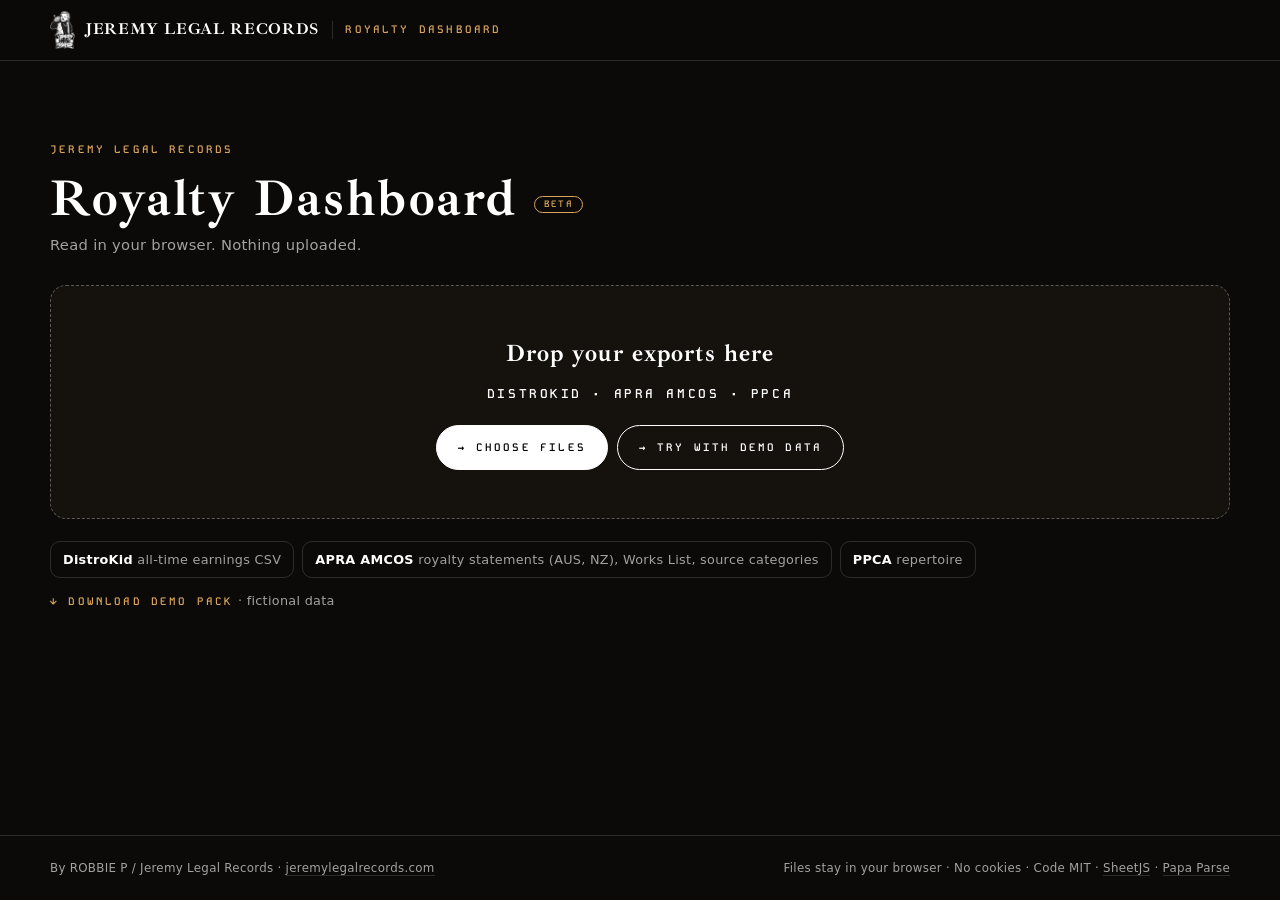
==== index.html @ 5beeba78 "Royalty Dashboard (beta): in-browser importers for DistroKid, APRA AMCOS and PPCA files, fictional d" ====
<!doctype html>
<html lang="en">
<head>
<meta charset="utf-8">
<meta name="viewport" content="width=device-width, initial-scale=1, viewport-fit=cover">
<meta http-equiv="Content-Security-Policy" content="default-src 'none'; script-src 'self'; style-src 'self'; img-src 'self' data:; font-src 'self'; connect-src 'none'; form-action 'none'; base-uri 'none'">
<meta name="referrer" content="no-referrer">
<title>Royalty Dashboard · Jeremy Legal Records</title>
<meta name="description" content="Royalty Dashboard by Jeremy Legal Records. Your files are read in your browser and never uploaded.">
<meta name="robots" content="noindex">
<link rel="icon" href="assets/jlr-header-logo.png">
<link rel="stylesheet" href="app.css">
</head>
<body>
<header class="top">
  <div class="wrap">
    <a class="brand" href="https://jeremylegalrecords.com/" aria-label="Jeremy Legal Records home">
      <img src="assets/jlr-header-logo.png" alt="" width="107" height="160">
      <span class="serif">JEREMY LEGAL RECORDS</span>
    </a>
    <span class="appname mono">Royalty Dashboard</span>
    <span id="demoTag" class="tag mono" hidden>Demo data</span>
    <button id="filesBtn" class="btn sm mono" type="button" hidden>Files</button>
  </div>
</header>

<main>
  <section id="empty" class="empty">
    <div class="wrap">
      <p class="kicker mono">Jeremy Legal Records</p>
      <h1 class="serif">Royalty Dashboard <span class="tag beta mono">Beta</span></h1>
      <p class="sub">Read in your browser. Nothing uploaded.</p>
      <div id="drop" class="drop" tabindex="0" role="button" aria-label="Choose files or drop them here">
        <div class="drop-in">
          <strong class="serif">Drop your exports here</strong>
          <span class="mono small">DistroKid · APRA AMCOS · PPCA</span>
          <div class="ctas">
            <button id="pickBtn" class="btn solid mono" type="button">→ Choose files</button>
            <button id="demoBtn" class="btn mono" type="button">→ Try with demo data</button>
          </div>
        </div>
      </div>
      <ul class="accepts">
        <li><b>DistroKid</b> all-time earnings CSV</li>
        <li><b>APRA AMCOS</b> royalty statements (AUS, NZ), Works List, source categories</li>
        <li><b>PPCA</b> repertoire</li>
      </ul>
      <p class="small mute"><a class="mono dl" href="demo/jeremy-legal-demo-pack.zip" download>↓ Download demo pack</a> <span class="mute">· fictional data</span></p>
      <p id="status" class="status mono" role="status" aria-live="polite"></p>
    </div>
  </section>

  <section id="dash" class="dash" hidden>
    <nav class="tabs" aria-label="Views">
      <div class="wrap tabs-in">
        <button class="tab mono" data-tab="money" type="button"><span class="ico" aria-hidden="true">$</span>Money</button>
        <button class="tab mono" data-tab="market" type="button"><span class="ico" aria-hidden="true">◎</span>Market</button>
        <button class="tab mono" data-tab="song" type="button"><span class="ico" aria-hidden="true">♪</span>Song</button>
        <button class="tab mono" data-tab="register" type="button"><span class="ico" aria-hidden="true">☰</span>Register</button>
      </div>
    </nav>
    <div class="wrap">
      <div id="range" class="range"></div>
      <div id="view" class="view"></div>
    </div>
  </section>

  <div id="filesPanel" class="panel" hidden>
    <div class="panel-in">
      <div class="panel-head">
        <h2 class="serif">Files</h2>
        <button id="closeFiles" class="btn sm mono" type="button">Close</button>
      </div>
      <p class="small mute">Read in this browser tab only. Close or reload the tab to clear.</p>
      <div id="filesList"></div>
      <div class="ctas">
        <button id="addBtn" class="btn solid sm mono" type="button">+ Add files</button>
        <button id="clearBtn" class="btn sm mono" type="button">Clear all</button>
      </div>
    </div>
  </div>
  <div id="dropOverlay" class="overlay" hidden><span class="serif">Drop to add</span></div>
  <input id="picker" type="file" multiple accept=".csv,.tsv,.txt,.xlsx,.xls" hidden>
</main>

<footer>
  <div class="wrap">
    <span>By ROBBIE P / Jeremy Legal Records · <a href="https://jeremylegalrecords.com/">jeremylegalrecords.com</a></span>
    <span>Files stay in your browser · No cookies · Code MIT · <a href="vendor/LICENSE-SheetJS.txt">SheetJS</a> · <a href="vendor/LICENSE-PapaParse.txt">Papa Parse</a></span>
  </div>
</footer>
<script src="vendor/papaparse.min.js"></script>
<script src="vendor/xlsx.mini.min.js"></script>
<script src="app.js"></script>
</body>
</html>
---- app.css ----
@font-face{font-family:'Ibarra Real Nova';font-weight:600 700;font-display:swap;src:url(assets/fonts/IbarraRealNova-700.woff2) format('woff2')}
@font-face{font-family:'Kode Mono';font-weight:400 700;font-display:swap;src:url(assets/fonts/KodeMono-600.woff2) format('woff2')}
@font-face{font-family:'Wix Madefor Display';font-weight:400 800;font-display:swap;src:url(assets/fonts/WixMadeforDisplay-400.woff2) format('woff2')}
:root{--bg:#0c0a08;--ink:#fff;--mute:rgba(255,255,255,.62);--dim:rgba(255,255,255,.4);--line:rgba(255,255,255,.14);--amber:#d9a45b;--amber2:rgba(217,164,91,.18);--card:#15120e;--card2:#1c1813;--ok:#9fd3a4;--gap:#e7a35a}
*{box-sizing:border-box}
html{-webkit-text-size-adjust:100%}
body{margin:0;background:var(--bg);color:var(--ink);font:400 .92rem/1.6 'Wix Madefor Display',system-ui,sans-serif;letter-spacing:.02em;-webkit-font-smoothing:antialiased;min-height:100vh;display:flex;flex-direction:column}
main{flex:1}
a{color:inherit}
button{font:inherit;color:inherit}
img{display:block;max-width:100%}
[hidden]{display:none!important}
.wrap{width:min(1180px,100% - 2rem);margin-inline:auto}
.mono{font-family:'Kode Mono',ui-monospace,monospace;font-weight:600;text-transform:uppercase;letter-spacing:.2em;font-size:.68rem}
.serif{font-family:'Ibarra Real Nova',Georgia,serif;font-weight:700;letter-spacing:.04em}
.small{font-size:.8rem}.mute{color:var(--mute)}.dim{color:var(--dim)}
.num{font-variant-numeric:tabular-nums;white-space:nowrap}
.code{font-family:'Kode Mono',ui-monospace,monospace;font-size:.78rem;letter-spacing:.04em;word-break:break-all}
/* header */
.top{position:sticky;top:0;z-index:30;background:rgba(12,10,8,.86);backdrop-filter:blur(10px);-webkit-backdrop-filter:blur(10px);border-bottom:1px solid var(--line)}
.top .wrap{display:flex;align-items:center;gap:.8rem;height:60px}
.brand{display:flex;align-items:center;gap:.6rem;text-decoration:none;min-width:0}
.brand img{height:38px;width:auto}
.brand span{font-size:1rem;white-space:nowrap}
.appname{color:var(--amber);margin-right:auto;white-space:nowrap;padding-left:.8rem;border-left:1px solid var(--line)}
.btn{display:inline-flex;align-items:center;gap:.5rem;border-radius:999px;padding:.8rem 1.3rem;text-decoration:none;border:1px solid var(--ink);background:transparent;color:var(--ink);cursor:pointer;white-space:nowrap}
.btn.solid{background:var(--ink);color:#000}
.btn.sm{padding:.45rem .85rem;font-size:.62rem}
.btn:disabled{opacity:.5;cursor:wait}
.tag{display:inline-block;font-size:.58rem;border:1px solid var(--line);border-radius:999px;padding:.15rem .55rem;letter-spacing:.14em;vertical-align:middle}
.tag.beta,#demoTag{border-color:var(--amber);color:var(--amber)}
/* empty */
.empty{padding-block:clamp(2.5rem,7vw,5rem)}
.kicker{color:var(--amber);margin:0 0 .8rem}
.empty h1{font-size:clamp(1.9rem,5.5vw,3.2rem);line-height:1.08;margin:0 0 .4rem}
.empty .sub{color:var(--mute);margin:0 0 1.8rem}
.drop{border:1.5px dashed rgba(255,255,255,.3);border-radius:16px;background:var(--card);padding:clamp(1.6rem,5vw,3rem) 1.2rem;text-align:center;cursor:pointer;transition:border-color .2s,background .2s}
.drop:hover,.drop:focus-visible,.drop.over{border-color:var(--amber);background:var(--card2);outline:none}
.drop-in{display:flex;flex-direction:column;align-items:center;gap:.7rem}
.drop strong{font-size:1.5rem}
.ctas{display:flex;flex-wrap:wrap;gap:.6rem;justify-content:center;margin-top:.6rem}
.accepts{list-style:none;padding:0;margin:1.4rem 0 .8rem;display:flex;flex-wrap:wrap;gap:.5rem}
.accepts li{border:1px solid var(--line);border-radius:10px;padding:.45rem .75rem;font-size:.8rem;color:var(--mute)}
.accepts b{color:var(--ink);font-weight:600}
.dl{color:var(--amber);text-decoration:none}
.status{color:var(--amber);min-height:1.2em;margin-top:1rem}
.status.err{color:#ff8f7a}
/* tabs */
.tabs{position:sticky;top:60px;z-index:20;background:rgba(12,10,8,.92);border-bottom:1px solid var(--line)}
.tabs-in{display:flex;gap:.3rem}
.tab{background:none;border:0;border-bottom:2px solid transparent;padding:.9rem .9rem .8rem;cursor:pointer;color:var(--mute);display:flex;align-items:center;gap:.45rem}
.tab .ico{font-size:.9rem;letter-spacing:0}
.tab.on{color:var(--ink);border-bottom-color:var(--amber)}
/* range */
.range{display:flex;flex-wrap:wrap;align-items:center;gap:.5rem .8rem;padding:1rem 0 .4rem}
.range label{display:flex;align-items:center;gap:.4rem}
select,input[type=search]{background:var(--card);color:var(--ink);border:1px solid var(--line);border-radius:10px;padding:.5rem .7rem;font:inherit;font-size:16px;max-width:100%}
.chips{display:flex;flex-wrap:wrap;gap:.4rem}
.chip{background:none;border:1px solid var(--line);color:var(--mute);border-radius:999px;padding:.3rem .7rem;font-size:.75rem;cursor:pointer}
.chip.on{border-color:var(--amber);color:var(--amber);background:var(--amber2)}
.range .note{flex-basis:100%;font-size:.72rem;color:var(--dim)}
/* view */
.view{padding-bottom:3rem}
.view h2{font-family:'Ibarra Real Nova',Georgia,serif;font-size:clamp(1.5rem,4vw,2.1rem);margin:1.2rem 0 .2rem;letter-spacing:.03em}
.view h3{font-family:'Kode Mono',monospace;font-weight:600;text-transform:uppercase;letter-spacing:.2em;font-size:.68rem;color:var(--amber);margin:2rem 0 .7rem}
.lead{color:var(--mute);margin:0 0 .6rem;font-size:.85rem}
.grid{display:grid;grid-template-columns:repeat(auto-fill,minmax(min(100%,165px),1fr));gap:.7rem}
.two{display:grid;grid-template-columns:1fr 1fr;gap:0 2rem}
.card{background:var(--card);border:1px solid var(--line);border-radius:14px;padding:1rem 1.1rem}
.bucket .lbl{display:flex;justify-content:space-between;gap:.5rem;align-items:baseline}
.bucket .amt{font-size:1.7rem;font-weight:600;margin:.25rem 0 .1rem;letter-spacing:.01em}
.bucket .cur{font-size:.75rem;color:var(--mute);margin-left:.25rem;font-weight:400}
.bucket .meta{font-size:.75rem;color:var(--mute)}
.bucket.off{opacity:.55}
.bucket.off .amt{color:var(--dim);font-size:1.1rem}
.sep{font-size:.72rem;color:var(--dim);margin:.6rem 0 0}
.chart{width:100%;height:auto;display:block}
.chart .b{fill:rgba(217,164,91,.55)}
.chart .b.pk{fill:var(--amber)}
.chart .ax{fill:var(--dim);font:600 9px 'Kode Mono',monospace;letter-spacing:.05em}
.chart .gl{stroke:var(--line)}
.cap{font-size:.78rem;color:var(--mute);margin:.4rem 0 0}
/* lists */
.list{border-top:1px solid var(--line)}
.row{display:grid;grid-template-columns:2rem 1fr auto;gap:.2rem .7rem;align-items:center;padding:.6rem 0;border-bottom:1px solid var(--line)}
.row.link{cursor:pointer}
.row.link:hover .t{color:var(--amber)}
.row .rk{color:var(--dim);font-family:'Kode Mono',monospace;font-size:.75rem}
.row .t{font-weight:600;min-width:0;overflow-wrap:anywhere}
.row .s{font-size:.75rem;color:var(--mute);font-weight:400}
.row .v{text-align:right}
.row.sub{padding:.35rem 0;grid-template-columns:2rem 1fr auto}
.row.sub .t{font-weight:400;font-style:italic;color:var(--mute)}
.bar{grid-column:2/4;height:4px;background:rgba(255,255,255,.07);border-radius:4px;overflow:hidden}
.bar i{display:block;height:100%;background:var(--amber);border-radius:4px}
.pill{display:inline-block;font-family:'Kode Mono',monospace;font-size:.56rem;letter-spacing:.12em;text-transform:uppercase;border:1px solid var(--line);border-radius:999px;padding:.08rem .45rem;margin-left:.35rem;color:var(--mute);vertical-align:middle;font-style:normal;font-weight:600;white-space:nowrap}
.pill.ok{border-color:rgba(159,211,164,.5);color:var(--ok)}
.pill.gap{border-color:rgba(231,163,90,.6);color:var(--gap)}
.pill.amb{border-color:var(--amber);color:var(--amber)}
.more{display:block;width:100%;margin-top:.6rem;background:none;border:1px dashed var(--line);border-radius:10px;color:var(--mute);padding:.6rem;cursor:pointer}
.more:hover{color:var(--ink);border-color:rgba(255,255,255,.4)}
table{width:100%;border-collapse:collapse;font-size:.82rem}
th{font-family:'Kode Mono',monospace;font-weight:600;text-transform:uppercase;letter-spacing:.12em;font-size:.58rem;color:var(--dim);text-align:left;padding:.4rem .5rem .4rem 0;border-bottom:1px solid var(--line)}
td{padding:.5rem .5rem .5rem 0;border-bottom:1px solid var(--line);vertical-align:top}
td.r,th.r{text-align:right;padding-right:0}
.tw{overflow-x:auto;-webkit-overflow-scrolling:touch}
.gapv{color:var(--gap)}
.blank{color:var(--dim)}
.hl{display:grid;grid-template-columns:repeat(auto-fill,minmax(min(100%,280px),1fr));gap:.7rem}
.hl .card{cursor:pointer}
.hl .card:hover{border-color:rgba(255,255,255,.4)}
.hl .k{font-size:.62rem;color:var(--amber)}
.hl .t{font-weight:600;margin:.2rem 0}
.hl .s{font-size:.8rem;color:var(--mute)}
.songhead{display:flex;flex-wrap:wrap;gap:.6rem;align-items:center;margin-top:1rem}
.songhead select{flex:1;min-width:0}
.badges{display:flex;flex-wrap:wrap;gap:.3rem;margin:.5rem 0 0}
.badges .pill{margin:0;font-size:.6rem;padding:.2rem .6rem}
.stats{display:flex;flex-wrap:wrap;gap:.4rem 1.6rem;margin:.9rem 0}
.stats div{display:flex;flex-direction:column}
.stats b{font-size:1.35rem;font-weight:600}
.stats span{font-size:.7rem;color:var(--mute)}
.reg{margin-bottom:.4rem}
.reg .item{padding:.55rem 0;border-bottom:1px solid var(--line)}
.reg .item b{font-family:'Kode Mono',monospace;font-size:.82rem;letter-spacing:.04em}
.reg .item div{font-size:.82rem;color:var(--mute)}
.reg .none{font-size:.82rem;color:var(--dim);padding:.4rem 0}
.counts{display:flex;flex-wrap:wrap;gap:.4rem;margin:.6rem 0 0}
/* files panel */
.panel{position:fixed;inset:0;z-index:50;background:rgba(0,0,0,.6);display:flex;justify-content:flex-end}
.panel-in{background:var(--bg);border-left:1px solid var(--line);width:min(520px,100%);height:100%;overflow:auto;padding:1.2rem}
.panel-head{display:flex;justify-content:space-between;align-items:center}
.panel h2{margin:0;font-size:1.6rem}
.fl{border-top:1px solid var(--line);margin:1rem 0}
.fl .f{padding:.6rem 0;border-bottom:1px solid var(--line);font-size:.82rem}
.fl .f b{display:block;font-weight:600;overflow-wrap:anywhere}
.fl .f span{color:var(--mute)}
.fl .f.bad span{color:var(--gap)}
.overlay{position:fixed;inset:0;z-index:60;background:rgba(12,10,8,.85);display:flex;align-items:center;justify-content:center;border:2px dashed var(--amber);font-size:2rem}
footer{border-top:1px solid var(--line);padding-block:1.4rem;font-size:.74rem;color:var(--mute)}
footer .wrap{display:flex;flex-wrap:wrap;gap:.4rem 1.4rem;justify-content:space-between}
footer a{text-decoration:none;border-bottom:1px solid var(--line)}
@media (max-width:899px){
  .brand span{display:none}
  .appname{border-left:0;padding-left:0}
  .two{grid-template-columns:1fr}
}
@media (max-width:700px){
  body{padding-bottom:64px}
  .top .wrap{gap:.55rem}
  .brand img{height:32px}
  .appname{font-size:.58rem;letter-spacing:.14em}
  #demoTag{font-size:.5rem;padding:.12rem .4rem}
  .btn.sm{padding:.4rem .7rem}
  .tabs{position:fixed;top:auto;bottom:0;left:0;right:0;border-top:1px solid var(--line);border-bottom:0;padding-bottom:env(safe-area-inset-bottom);background:rgba(12,10,8,.96)}
  .tabs-in{width:100%;justify-content:space-around;gap:0}
  .tab{flex:1;flex-direction:column;gap:.15rem;padding:.55rem 0 .5rem;border-bottom:0;border-top:2px solid transparent;font-size:.56rem;letter-spacing:.12em}
  .tab .ico{font-size:1.05rem}
  .tab.on{border-top-color:var(--amber)}
  .bucket .amt{font-size:1.45rem}
  .grid{grid-template-columns:1fr 1fr;gap:.5rem}
  .bucket{padding:.8rem .85rem}
  .bucket.dk,.bucket.pp{grid-column:1/-1}
  .bucket.dk .amt{font-size:2rem}
  .range{padding-top:.8rem}
  .row{grid-template-columns:1.6rem 1fr auto}
  .row.sub{grid-template-columns:1.6rem 1fr auto}
  .hide-s{display:none}
  .drop strong{font-size:1.25rem}
}
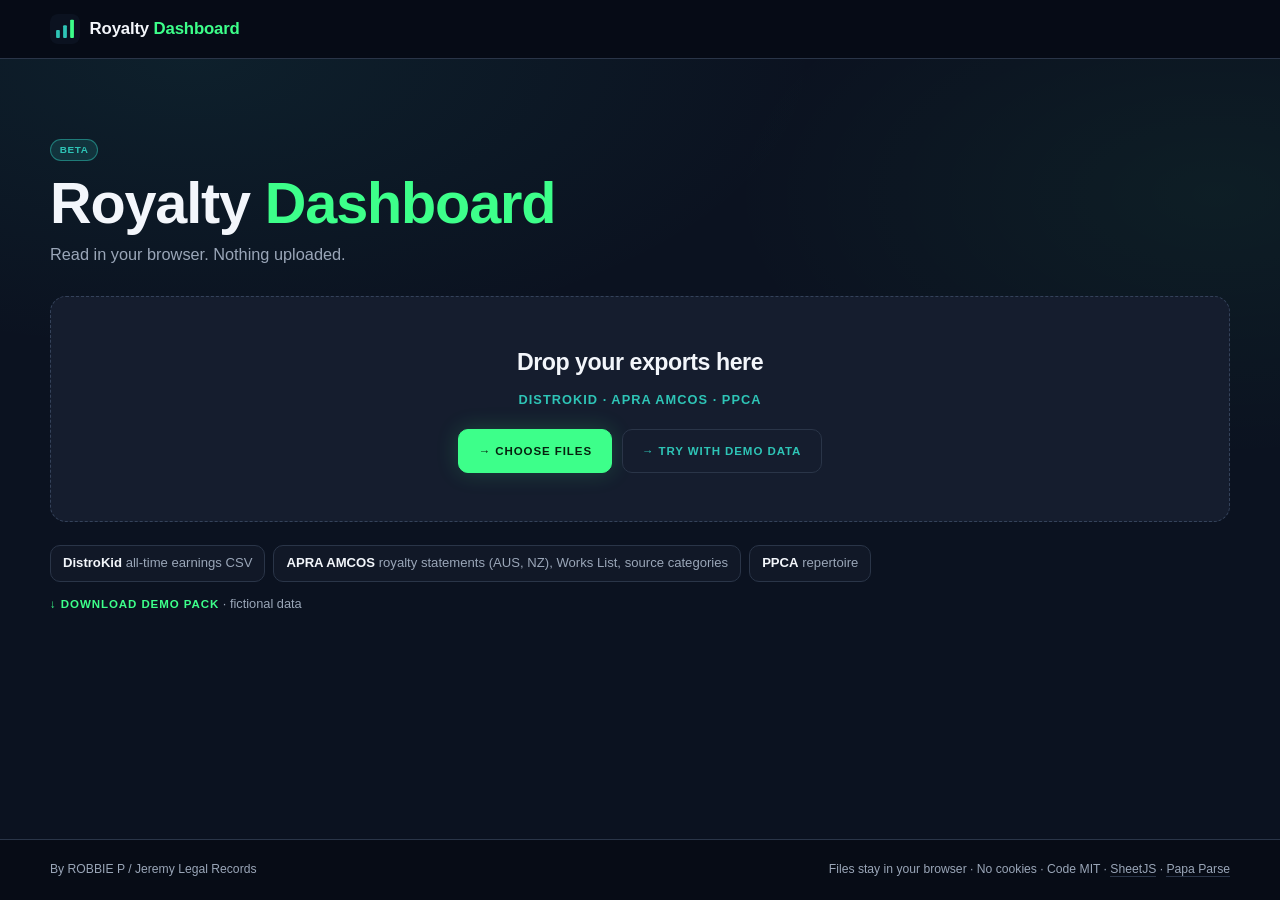
==== commit fa540460: "Blue-green theme, product header and icon, ?demo=1 loads the demo data" ====
--- a/index.html
+++ b/index.html
@@ -5,20 +5,21 @@
 <meta name="viewport" content="width=device-width, initial-scale=1, viewport-fit=cover">
 <meta http-equiv="Content-Security-Policy" content="default-src 'none'; script-src 'self'; style-src 'self'; img-src 'self' data:; font-src 'self'; connect-src 'none'; form-action 'none'; base-uri 'none'">
 <meta name="referrer" content="no-referrer">
-<title>Royalty Dashboard · Jeremy Legal Records</title>
-<meta name="description" content="Royalty Dashboard by Jeremy Legal Records. Your files are read in your browser and never uploaded.">
+<title>Royalty Dashboard</title>
+<meta name="description" content="Royalty Dashboard. Your files are read in your browser and never uploaded.">
 <meta name="robots" content="noindex">
-<link rel="icon" href="assets/jlr-header-logo.png">
+<link rel="icon" href="assets/icon.svg" type="image/svg+xml">
+<meta name="theme-color" content="#0b1220">
 <link rel="stylesheet" href="app.css">
 </head>
 <body>
 <header class="top">
   <div class="wrap">
-    <a class="brand" href="https://jeremylegalrecords.com/" aria-label="Jeremy Legal Records home">
-      <img src="assets/jlr-header-logo.png" alt="" width="107" height="160">
-      <span class="serif">JEREMY LEGAL RECORDS</span>
+    <a class="brand" href="./" aria-label="Royalty Dashboard">
+      <img src="assets/icon.svg" alt="" width="32" height="32">
+      <span class="brand-title">Royalty <span class="t">Dashboard</span></span>
     </a>
-    <span class="appname mono">Royalty Dashboard</span>
+    <span class="spacer"></span>
     <span id="demoTag" class="tag mono" hidden>Demo data</span>
     <button id="filesBtn" class="btn sm mono" type="button" hidden>Files</button>
   </div>
@@ -27,8 +28,8 @@
 <main>
   <section id="empty" class="empty">
     <div class="wrap">
-      <p class="kicker mono">Jeremy Legal Records</p>
-      <h1 class="serif">Royalty Dashboard <span class="tag beta mono">Beta</span></h1>
+      <p class="kicker mono"><span class="tag beta mono">Beta</span></p>
+      <h1 class="serif">Royalty <span class="t">Dashboard</span></h1>
       <p class="sub">Read in your browser. Nothing uploaded.</p>
       <div id="drop" class="drop" tabindex="0" role="button" aria-label="Choose files or drop them here">
         <div class="drop-in">
@@ -53,10 +54,10 @@
   <section id="dash" class="dash" hidden>
     <nav class="tabs" aria-label="Views">
       <div class="wrap tabs-in">
-        <button class="tab mono" data-tab="money" type="button"><span class="ico" aria-hidden="true">$</span>Money</button>
-        <button class="tab mono" data-tab="market" type="button"><span class="ico" aria-hidden="true">◎</span>Market</button>
-        <button class="tab mono" data-tab="song" type="button"><span class="ico" aria-hidden="true">♪</span>Song</button>
-        <button class="tab mono" data-tab="register" type="button"><span class="ico" aria-hidden="true">☰</span>Register</button>
+        <button class="tab mono" data-tab="money" type="button"><span class="ico"><svg viewBox="0 0 24 24" aria-hidden="true"><path d="M3 17l6-6 4 4 8-8" fill="none" stroke="currentColor" stroke-width="2" stroke-linecap="round" stroke-linejoin="round"/><path d="M15 7h6v6" fill="none" stroke="currentColor" stroke-width="2" stroke-linecap="round" stroke-linejoin="round"/></svg></span>Money</button>
+        <button class="tab mono" data-tab="market" type="button"><span class="ico"><svg viewBox="0 0 24 24" aria-hidden="true"><circle cx="12" cy="12" r="9" fill="none" stroke="currentColor" stroke-width="2"/><path d="M3 12h18M12 3c2.5 2.7 3.8 5.7 3.8 9s-1.3 6.3-3.8 9c-2.5-2.7-3.8-5.7-3.8-9S9.5 5.7 12 3z" fill="none" stroke="currentColor" stroke-width="2"/></svg></span>Market</button>
+        <button class="tab mono" data-tab="song" type="button"><span class="ico"><svg viewBox="0 0 24 24" aria-hidden="true"><path d="M9 18V5l11-2v13" fill="none" stroke="currentColor" stroke-width="2" stroke-linecap="round" stroke-linejoin="round"/><circle cx="6" cy="18" r="3" fill="none" stroke="currentColor" stroke-width="2"/><circle cx="17" cy="16" r="3" fill="none" stroke="currentColor" stroke-width="2"/></svg></span>Song</button>
+        <button class="tab mono" data-tab="register" type="button"><span class="ico"><svg viewBox="0 0 24 24" aria-hidden="true"><rect x="3" y="3" width="18" height="18" rx="3" fill="none" stroke="currentColor" stroke-width="2"/><path d="M8 12l3 3 5-6" fill="none" stroke="currentColor" stroke-width="2" stroke-linecap="round" stroke-linejoin="round"/></svg></span>Register</button>
       </div>
     </nav>
     <div class="wrap">
@@ -85,7 +86,7 @@
 
 <footer>
   <div class="wrap">
-    <span>By ROBBIE P / Jeremy Legal Records · <a href="https://jeremylegalrecords.com/">jeremylegalrecords.com</a></span>
+    <span>By ROBBIE P / Jeremy Legal Records</span>
     <span>Files stay in your browser · No cookies · Code MIT · <a href="vendor/LICENSE-SheetJS.txt">SheetJS</a> · <a href="vendor/LICENSE-PapaParse.txt">Papa Parse</a></span>
   </div>
 </footer>
--- a/app.css
+++ b/app.css
@@ -1,170 +1,196 @@
-@font-face{font-family:'Ibarra Real Nova';font-weight:600 700;font-display:swap;src:url(assets/fonts/IbarraRealNova-700.woff2) format('woff2')}
-@font-face{font-family:'Kode Mono';font-weight:400 700;font-display:swap;src:url(assets/fonts/KodeMono-600.woff2) format('woff2')}
-@font-face{font-family:'Wix Madefor Display';font-weight:400 800;font-display:swap;src:url(assets/fonts/WixMadeforDisplay-400.woff2) format('woff2')}
-:root{--bg:#0c0a08;--ink:#fff;--mute:rgba(255,255,255,.62);--dim:rgba(255,255,255,.4);--line:rgba(255,255,255,.14);--amber:#d9a45b;--amber2:rgba(217,164,91,.18);--card:#15120e;--card2:#1c1813;--ok:#9fd3a4;--gap:#e7a35a}
+:root{
+  --bg:#0b1220;--bg-deep:#070c16;--bg2:#111827;--card:#151d2e;--card2:#1a2233;--track:#0e1524;
+  --line:#2a3548;--line-soft:rgba(42,53,72,.6);--text:#f3f6fb;--muted:#9aa6b8;--dim:#6b778a;
+  --teal:#2ec4b6;--teal-dim:rgba(46,196,182,.15);--neon:#3dff8a;--neon-dim:rgba(61,255,138,.12);
+  --blue:#4f8cff;--purple:#a78bfa;--amber:#f5b942;--amber-dim:rgba(245,185,66,.12);--ok:#22c55e;
+  --font:-apple-system,BlinkMacSystemFont,"SF Pro Text","Segoe UI",Roboto,Helvetica,Arial,sans-serif;
+  --mono:ui-monospace,"SF Mono",Menlo,Consolas,monospace;
+  --nav-h:56px;--safe-b:env(safe-area-inset-bottom,0px)
+}
 *{box-sizing:border-box}
-html{-webkit-text-size-adjust:100%}
-body{margin:0;background:var(--bg);color:var(--ink);font:400 .92rem/1.6 'Wix Madefor Display',system-ui,sans-serif;letter-spacing:.02em;-webkit-font-smoothing:antialiased;min-height:100vh;display:flex;flex-direction:column}
+html{color-scheme:dark;-webkit-text-size-adjust:100%}
+body{margin:0;background:var(--bg);color:var(--text);font:400 .93rem/1.55 var(--font);-webkit-font-smoothing:antialiased;min-height:100vh;display:flex;flex-direction:column}
 main{flex:1}
-a{color:inherit}
+a{color:var(--teal)}
 button{font:inherit;color:inherit}
 img{display:block;max-width:100%}
 [hidden]{display:none!important}
 .wrap{width:min(1180px,100% - 2rem);margin-inline:auto}
-.mono{font-family:'Kode Mono',ui-monospace,monospace;font-weight:600;text-transform:uppercase;letter-spacing:.2em;font-size:.68rem}
-.serif{font-family:'Ibarra Real Nova',Georgia,serif;font-weight:700;letter-spacing:.04em}
-.small{font-size:.8rem}.mute{color:var(--mute)}.dim{color:var(--dim)}
+.mono{font-family:var(--font);font-weight:700;text-transform:uppercase;letter-spacing:.08em;font-size:.72rem}
+.serif{font-family:var(--font);font-weight:800;letter-spacing:-.02em}
+.t-accent,.brand-title .t,h1 .t{color:var(--neon)}
+.small{font-size:.8rem}.mute{color:var(--muted)}.dim{color:var(--dim)}
 .num{font-variant-numeric:tabular-nums;white-space:nowrap}
-.code{font-family:'Kode Mono',ui-monospace,monospace;font-size:.78rem;letter-spacing:.04em;word-break:break-all}
+.code{font-family:var(--mono);font-size:.8rem;word-break:break-all}
 /* header */
-.top{position:sticky;top:0;z-index:30;background:rgba(12,10,8,.86);backdrop-filter:blur(10px);-webkit-backdrop-filter:blur(10px);border-bottom:1px solid var(--line)}
-.top .wrap{display:flex;align-items:center;gap:.8rem;height:60px}
-.brand{display:flex;align-items:center;gap:.6rem;text-decoration:none;min-width:0}
-.brand img{height:38px;width:auto}
-.brand span{font-size:1rem;white-space:nowrap}
-.appname{color:var(--amber);margin-right:auto;white-space:nowrap;padding-left:.8rem;border-left:1px solid var(--line)}
-.btn{display:inline-flex;align-items:center;gap:.5rem;border-radius:999px;padding:.8rem 1.3rem;text-decoration:none;border:1px solid var(--ink);background:transparent;color:var(--ink);cursor:pointer;white-space:nowrap}
-.btn.solid{background:var(--ink);color:#000}
-.btn.sm{padding:.45rem .85rem;font-size:.62rem}
+.top{position:sticky;top:0;z-index:30;background:rgba(7,12,22,.96);backdrop-filter:blur(12px);-webkit-backdrop-filter:blur(12px);border-bottom:1px solid var(--line)}
+.top .wrap{display:flex;align-items:center;gap:.7rem;height:58px}
+.brand{display:flex;align-items:center;gap:.6rem;text-decoration:none;color:var(--text);min-width:0}
+.brand img{width:30px;height:30px;border-radius:8px}
+.brand-title{font-size:1.05rem;font-weight:800;letter-spacing:-.01em;white-space:nowrap}
+.spacer{flex:1}
+.btn{display:inline-flex;align-items:center;justify-content:center;gap:.5rem;border-radius:10px;padding:.75rem 1.2rem;min-height:44px;text-decoration:none;border:1px solid var(--line);background:var(--card);color:var(--text);cursor:pointer;white-space:nowrap;font-weight:700}
+.btn:hover{border-color:var(--teal)}
+.btn.solid{background:var(--neon);border-color:var(--neon);color:#06210f;box-shadow:0 0 22px rgba(61,255,138,.18)}
+.btn.solid:hover{filter:brightness(1.06)}
+.btn.sm{padding:.4rem .8rem;min-height:34px;font-size:.68rem}
 .btn:disabled{opacity:.5;cursor:wait}
-.tag{display:inline-block;font-size:.58rem;border:1px solid var(--line);border-radius:999px;padding:.15rem .55rem;letter-spacing:.14em;vertical-align:middle}
-.tag.beta,#demoTag{border-color:var(--amber);color:var(--amber)}
-/* empty */
-.empty{padding-block:clamp(2.5rem,7vw,5rem)}
-.kicker{color:var(--amber);margin:0 0 .8rem}
-.empty h1{font-size:clamp(1.9rem,5.5vw,3.2rem);line-height:1.08;margin:0 0 .4rem}
-.empty .sub{color:var(--mute);margin:0 0 1.8rem}
-.drop{border:1.5px dashed rgba(255,255,255,.3);border-radius:16px;background:var(--card);padding:clamp(1.6rem,5vw,3rem) 1.2rem;text-align:center;cursor:pointer;transition:border-color .2s,background .2s}
-.drop:hover,.drop:focus-visible,.drop.over{border-color:var(--amber);background:var(--card2);outline:none}
-.drop-in{display:flex;flex-direction:column;align-items:center;gap:.7rem}
-.drop strong{font-size:1.5rem}
+.tag{display:inline-block;font-size:.62rem;font-weight:700;letter-spacing:.06em;border:1px solid var(--line);border-radius:999px;padding:.15rem .55rem;vertical-align:middle}
+.tag.beta{border-color:rgba(46,196,182,.5);color:var(--teal);background:var(--teal-dim)}
+#demoTag{border-color:rgba(245,185,66,.55);color:var(--amber);background:var(--amber-dim)}
+/* empty state */
+.empty{padding-block:clamp(2.5rem,7vw,5rem);background:radial-gradient(900px 420px at 15% 0%,rgba(46,196,182,.08),transparent 70%),radial-gradient(700px 380px at 95% 20%,rgba(61,255,138,.05),transparent 70%)}
+.kicker{margin:0 0 .8rem}
+.empty h1{font-size:clamp(2.2rem,6vw,3.6rem);line-height:1.04;margin:0 0 .5rem}
+.empty .sub{color:var(--muted);margin:0 0 1.8rem;font-size:1.02rem}
+.drop{border:1.5px dashed #34425a;border-radius:16px;background:var(--card);padding:clamp(1.6rem,5vw,3rem) 1.2rem;text-align:center;cursor:pointer;transition:border-color .2s,background .2s}
+.drop:hover,.drop:focus-visible,.drop.over{border-color:var(--neon);background:#172235;outline:none}
+.drop-in{display:flex;flex-direction:column;align-items:center;gap:.6rem}
+.drop strong{font-size:1.45rem;font-weight:800}
+.drop .mono{color:var(--teal)}
+.drop .btn.solid{color:#06210f}
 .ctas{display:flex;flex-wrap:wrap;gap:.6rem;justify-content:center;margin-top:.6rem}
 .accepts{list-style:none;padding:0;margin:1.4rem 0 .8rem;display:flex;flex-wrap:wrap;gap:.5rem}
-.accepts li{border:1px solid var(--line);border-radius:10px;padding:.45rem .75rem;font-size:.8rem;color:var(--mute)}
-.accepts b{color:var(--ink);font-weight:600}
-.dl{color:var(--amber);text-decoration:none}
-.status{color:var(--amber);min-height:1.2em;margin-top:1rem}
+.accepts li{border:1px solid var(--line);background:var(--bg2);border-radius:10px;padding:.45rem .75rem;font-size:.82rem;color:var(--muted)}
+.accepts b{color:var(--text);font-weight:700}
+.dl{color:var(--neon);text-decoration:none}
+.status{color:var(--teal);min-height:1.2em;margin-top:1rem}
 .status.err{color:#ff8f7a}
 /* tabs */
-.tabs{position:sticky;top:60px;z-index:20;background:rgba(12,10,8,.92);border-bottom:1px solid var(--line)}
-.tabs-in{display:flex;gap:.3rem}
-.tab{background:none;border:0;border-bottom:2px solid transparent;padding:.9rem .9rem .8rem;cursor:pointer;color:var(--mute);display:flex;align-items:center;gap:.45rem}
-.tab .ico{font-size:.9rem;letter-spacing:0}
-.tab.on{color:var(--ink);border-bottom-color:var(--amber)}
+.tabs{position:sticky;top:58px;z-index:20;background:rgba(7,12,22,.96);border-bottom:1px solid var(--line)}
+.tabs-in{display:flex;gap:.2rem}
+.tab{background:none;border:0;border-bottom:2px solid transparent;padding:.85rem .9rem .75rem;cursor:pointer;color:var(--muted);display:flex;align-items:center;gap:.45rem;letter-spacing:.04em}
+.tab .ico{display:inline-flex}
+.tab svg{width:18px;height:18px}
+.tab:hover{color:var(--text)}
+.tab.on{color:var(--teal);border-bottom-color:var(--teal)}
 /* range */
-.range{display:flex;flex-wrap:wrap;align-items:center;gap:.5rem .8rem;padding:1rem 0 .4rem}
-.range label{display:flex;align-items:center;gap:.4rem}
-select,input[type=search]{background:var(--card);color:var(--ink);border:1px solid var(--line);border-radius:10px;padding:.5rem .7rem;font:inherit;font-size:16px;max-width:100%}
+.range{display:flex;flex-wrap:wrap;align-items:center;gap:.5rem .8rem;padding:1rem 0 .6rem;border-bottom:1px solid var(--line)}
+.range label{display:flex;align-items:center;gap:.45rem;color:var(--teal)}
+select,input[type=search]{background-color:var(--card2);color:var(--text);border:1px solid var(--line);border-radius:10px;padding:.55rem 2rem .55rem .75rem;min-height:44px;font:inherit;font-size:16px;max-width:100%;-webkit-appearance:none;appearance:none;
+  background-image:url("data:image/svg+xml,%3Csvg xmlns='http://www.w3.org/2000/svg' width='12' height='8' viewBox='0 0 12 8'%3E%3Cpath fill='none' stroke='%239aa6b8' stroke-width='2' stroke-linecap='round' stroke-linejoin='round' d='M1 1.5l5 5 5-5'/%3E%3C/svg%3E");background-repeat:no-repeat;background-position:right 12px center;background-size:12px 8px;outline:none}
+select:focus{border-color:var(--teal)}
+select option{background:var(--card2);color:var(--text)}
 .chips{display:flex;flex-wrap:wrap;gap:.4rem}
-.chip{background:none;border:1px solid var(--line);color:var(--mute);border-radius:999px;padding:.3rem .7rem;font-size:.75rem;cursor:pointer}
-.chip.on{border-color:var(--amber);color:var(--amber);background:var(--amber2)}
+.chip{background:var(--card);border:1px solid var(--line);color:var(--muted);border-radius:999px;padding:.35rem .75rem;font-size:.76rem;cursor:pointer;min-height:34px}
+.chip .dim{color:var(--dim)}
+.chip.on{border-color:var(--teal);color:var(--teal);background:var(--teal-dim)}
+.chip.on .dim{color:rgba(46,196,182,.75)}
 .range .note{flex-basis:100%;font-size:.72rem;color:var(--dim)}
 /* view */
 .view{padding-bottom:3rem}
-.view h2{font-family:'Ibarra Real Nova',Georgia,serif;font-size:clamp(1.5rem,4vw,2.1rem);margin:1.2rem 0 .2rem;letter-spacing:.03em}
-.view h3{font-family:'Kode Mono',monospace;font-weight:600;text-transform:uppercase;letter-spacing:.2em;font-size:.68rem;color:var(--amber);margin:2rem 0 .7rem}
-.lead{color:var(--mute);margin:0 0 .6rem;font-size:.85rem}
+.view h2{font-size:clamp(1.6rem,4vw,2.1rem);font-weight:800;letter-spacing:-.02em;margin:1.2rem 0 .2rem}
+.view h3{font-size:.75rem;font-weight:700;text-transform:uppercase;letter-spacing:.08em;color:var(--teal);margin:2rem 0 .75rem}
+.view h3 .dim{color:var(--dim)}
+.lead{color:var(--muted);margin:0 0 .6rem;font-size:.86rem}
 .grid{display:grid;grid-template-columns:repeat(auto-fill,minmax(min(100%,165px),1fr));gap:.7rem}
 .two{display:grid;grid-template-columns:1fr 1fr;gap:0 2rem}
-.card{background:var(--card);border:1px solid var(--line);border-radius:14px;padding:1rem 1.1rem}
-.bucket .lbl{display:flex;justify-content:space-between;gap:.5rem;align-items:baseline}
-.bucket .amt{font-size:1.7rem;font-weight:600;margin:.25rem 0 .1rem;letter-spacing:.01em}
-.bucket .cur{font-size:.75rem;color:var(--mute);margin-left:.25rem;font-weight:400}
-.bucket .meta{font-size:.75rem;color:var(--mute)}
-.bucket.off{opacity:.55}
-.bucket.off .amt{color:var(--dim);font-size:1.1rem}
-.sep{font-size:.72rem;color:var(--dim);margin:.6rem 0 0}
-.chart{width:100%;height:auto;display:block}
-.chart .b{fill:rgba(217,164,91,.55)}
-.chart .b.pk{fill:var(--amber)}
-.chart .ax{fill:var(--dim);font:600 9px 'Kode Mono',monospace;letter-spacing:.05em}
+.card{background:var(--card);border:1px solid var(--line);border-radius:14px;padding:1rem 1.05rem}
+.bucket .lbl{display:flex;justify-content:space-between;gap:.5rem;align-items:baseline;color:var(--teal)}
+.bucket .lbl .dim{color:var(--dim)}
+.bucket .amt{font-size:1.6rem;font-weight:800;margin:.3rem 0 .15rem;letter-spacing:-.02em;color:var(--neon)}
+.bucket.dk .amt{text-shadow:0 0 24px rgba(61,255,138,.25)}
+.bucket .cur{font-size:.75rem;color:var(--muted);margin-left:.25rem;font-weight:600}
+.bucket .meta{font-size:.75rem;color:var(--muted)}
+.bucket.pp .amt{color:var(--text)}
+.bucket.off{background:var(--bg2);border-style:dashed}
+.bucket.off .amt{color:var(--dim);font-size:1rem;font-weight:600}
+.sep{font-size:.74rem;color:var(--dim);margin:.65rem 0 0}
+.chart{width:100%;height:auto;display:block;background:var(--track);border:1px solid var(--line);border-radius:12px}
+.chart .b{fill:var(--blue);opacity:.85}
+.chart .b:hover{opacity:1}
+.chart .b.pk{fill:var(--neon);opacity:1;filter:drop-shadow(0 0 6px rgba(61,255,138,.55))}
+.chart .ax{fill:var(--muted);font:600 10px var(--font)}
 .chart .gl{stroke:var(--line)}
-.cap{font-size:.78rem;color:var(--mute);margin:.4rem 0 0}
+.cap{font-size:.8rem;color:var(--muted);margin:.5rem 0 0}
 /* lists */
 .list{border-top:1px solid var(--line)}
-.row{display:grid;grid-template-columns:2rem 1fr auto;gap:.2rem .7rem;align-items:center;padding:.6rem 0;border-bottom:1px solid var(--line)}
+.row{display:grid;grid-template-columns:2rem 1fr auto;gap:.25rem .7rem;align-items:center;padding:.7rem 0;border-bottom:1px solid var(--line)}
 .row.link{cursor:pointer}
-.row.link:hover .t{color:var(--amber)}
-.row .rk{color:var(--dim);font-family:'Kode Mono',monospace;font-size:.75rem}
-.row .t{font-weight:600;min-width:0;overflow-wrap:anywhere}
-.row .s{font-size:.75rem;color:var(--mute);font-weight:400}
-.row .v{text-align:right}
-.row.sub{padding:.35rem 0;grid-template-columns:2rem 1fr auto}
-.row.sub .t{font-weight:400;font-style:italic;color:var(--mute)}
-.bar{grid-column:2/4;height:4px;background:rgba(255,255,255,.07);border-radius:4px;overflow:hidden}
-.bar i{display:block;height:100%;background:var(--amber);border-radius:4px}
-.pill{display:inline-block;font-family:'Kode Mono',monospace;font-size:.56rem;letter-spacing:.12em;text-transform:uppercase;border:1px solid var(--line);border-radius:999px;padding:.08rem .45rem;margin-left:.35rem;color:var(--mute);vertical-align:middle;font-style:normal;font-weight:600;white-space:nowrap}
-.pill.ok{border-color:rgba(159,211,164,.5);color:var(--ok)}
-.pill.gap{border-color:rgba(231,163,90,.6);color:var(--gap)}
-.pill.amb{border-color:var(--amber);color:var(--amber)}
-.more{display:block;width:100%;margin-top:.6rem;background:none;border:1px dashed var(--line);border-radius:10px;color:var(--mute);padding:.6rem;cursor:pointer}
-.more:hover{color:var(--ink);border-color:rgba(255,255,255,.4)}
-table{width:100%;border-collapse:collapse;font-size:.82rem}
-th{font-family:'Kode Mono',monospace;font-weight:600;text-transform:uppercase;letter-spacing:.12em;font-size:.58rem;color:var(--dim);text-align:left;padding:.4rem .5rem .4rem 0;border-bottom:1px solid var(--line)}
-td{padding:.5rem .5rem .5rem 0;border-bottom:1px solid var(--line);vertical-align:top}
+.row.link:hover .t{color:var(--teal)}
+.row .rk{color:var(--teal);font-weight:700;font-size:.85rem}
+.row .rk.code{color:var(--dim);font-size:.72rem}
+.row .t{font-weight:700;min-width:0;overflow-wrap:anywhere;color:#fff}
+.row .s{font-size:.75rem;color:var(--muted);font-weight:400}
+.row .v{text-align:right;color:var(--neon);font-weight:700}
+.row .v .s{color:var(--muted)}
+.row.sub{padding:.4rem 0}
+.row.sub .t{font-weight:500;font-style:italic;color:#8b95a8}
+.row.sub .v{color:var(--muted);font-weight:600}
+.bar{grid-column:2/4;height:5px;background:var(--track);border-radius:4px;overflow:hidden}
+.bar i{display:block;height:100%;background:linear-gradient(90deg,var(--teal),var(--neon));border-radius:4px}
+.pill{display:inline-flex;align-items:center;font-size:.62rem;font-weight:700;letter-spacing:.04em;text-transform:uppercase;border:1px solid #4a5568;border-radius:999px;padding:.1rem .5rem;margin-left:.4rem;color:var(--muted);vertical-align:middle;font-style:normal;white-space:nowrap}
+.pill.ok{border-color:var(--ok);color:var(--ok)}
+.pill.gap{border-color:var(--amber);color:var(--amber);background:var(--amber-dim)}
+.pill.amb{border-color:rgba(46,196,182,.4);color:var(--teal);background:var(--teal-dim)}
+.more{display:block;width:100%;margin-top:.7rem;background:none;border:1px dashed var(--line);border-radius:12px;color:var(--teal);padding:.7rem;cursor:pointer;min-height:44px}
+.more:hover{border-color:var(--teal)}
+table{width:100%;border-collapse:collapse;font-size:.84rem}
+th{font-weight:700;text-transform:uppercase;letter-spacing:.06em;font-size:.64rem;color:var(--muted);text-align:left;padding:.45rem .5rem .45rem 0;border-bottom:1px solid var(--line)}
+td{padding:.55rem .5rem .55rem 0;border-bottom:1px solid var(--line-soft);vertical-align:top}
 td.r,th.r{text-align:right;padding-right:0}
+td.num{color:var(--neon)}
 .tw{overflow-x:auto;-webkit-overflow-scrolling:touch}
-.gapv{color:var(--gap)}
+.gapv{color:var(--amber);font-weight:600}
 .blank{color:var(--dim)}
-.hl{display:grid;grid-template-columns:repeat(auto-fill,minmax(min(100%,280px),1fr));gap:.7rem}
-.hl .card{cursor:pointer}
-.hl .card:hover{border-color:rgba(255,255,255,.4)}
-.hl .k{font-size:.62rem;color:var(--amber)}
-.hl .t{font-weight:600;margin:.2rem 0}
-.hl .s{font-size:.8rem;color:var(--mute)}
+.hl{display:grid;grid-template-columns:repeat(auto-fill,minmax(min(100%,260px),1fr));gap:.7rem}
+.hl .card{cursor:pointer;transition:border-color .15s}
+.hl .card:hover{border-color:var(--teal)}
+.hl .k{font-size:.66rem;color:var(--neon)}
+.hl .t{font-weight:700;margin:.25rem 0}
+.hl .s{font-size:.8rem;color:var(--muted)}
 .songhead{display:flex;flex-wrap:wrap;gap:.6rem;align-items:center;margin-top:1rem}
 .songhead select{flex:1;min-width:0}
-.badges{display:flex;flex-wrap:wrap;gap:.3rem;margin:.5rem 0 0}
-.badges .pill{margin:0;font-size:.6rem;padding:.2rem .6rem}
-.stats{display:flex;flex-wrap:wrap;gap:.4rem 1.6rem;margin:.9rem 0}
+.view h2.serif{text-transform:uppercase;font-size:clamp(1.35rem,3.6vw,1.9rem);margin-top:1rem}
+.badges{display:flex;flex-wrap:wrap;gap:.4rem;margin:.6rem 0 0}
+.badges .pill{margin:0;font-size:.66rem;padding:.3rem .7rem;border-width:1.5px}
+.stats{display:flex;flex-wrap:wrap;gap:.5rem 1.8rem;margin:1rem 0}
 .stats div{display:flex;flex-direction:column}
-.stats b{font-size:1.35rem;font-weight:600}
-.stats span{font-size:.7rem;color:var(--mute)}
+.stats b{font-size:1.45rem;font-weight:800;letter-spacing:-.02em}
+.stats div:first-child b{color:var(--neon);text-shadow:0 0 20px rgba(61,255,138,.22)}
+.stats span{font-size:.72rem;color:var(--muted)}
 .reg{margin-bottom:.4rem}
-.reg .item{padding:.55rem 0;border-bottom:1px solid var(--line)}
-.reg .item b{font-family:'Kode Mono',monospace;font-size:.82rem;letter-spacing:.04em}
-.reg .item div{font-size:.82rem;color:var(--mute)}
-.reg .none{font-size:.82rem;color:var(--dim);padding:.4rem 0}
-.counts{display:flex;flex-wrap:wrap;gap:.4rem;margin:.6rem 0 0}
+.view .reg + h3,.view .counts + h3{margin-top:1.8rem}
+.reg .item{padding:.6rem 0;border-bottom:1px solid var(--line)}
+.reg .item b{font-size:1.02rem;font-weight:800;color:#fff;letter-spacing:-.01em}
+.reg .item div{font-size:.85rem;color:#b0b8c6}
+.reg .none{font-size:.84rem;color:var(--dim);padding:.4rem 0}
+.counts{display:flex;flex-wrap:wrap;gap:.4rem;margin:.7rem 0 0}
+.counts .pill{margin:0}
 /* files panel */
-.panel{position:fixed;inset:0;z-index:50;background:rgba(0,0,0,.6);display:flex;justify-content:flex-end}
+.panel{position:fixed;inset:0;z-index:60;background:rgba(3,6,12,.7);display:flex;justify-content:flex-end}
 .panel-in{background:var(--bg);border-left:1px solid var(--line);width:min(520px,100%);height:100%;overflow:auto;padding:1.2rem}
 .panel-head{display:flex;justify-content:space-between;align-items:center}
 .panel h2{margin:0;font-size:1.6rem}
 .fl{border-top:1px solid var(--line);margin:1rem 0}
-.fl .f{padding:.6rem 0;border-bottom:1px solid var(--line);font-size:.82rem}
-.fl .f b{display:block;font-weight:600;overflow-wrap:anywhere}
-.fl .f span{color:var(--mute)}
-.fl .f.bad span{color:var(--gap)}
-.overlay{position:fixed;inset:0;z-index:60;background:rgba(12,10,8,.85);display:flex;align-items:center;justify-content:center;border:2px dashed var(--amber);font-size:2rem}
-footer{border-top:1px solid var(--line);padding-block:1.4rem;font-size:.74rem;color:var(--mute)}
+.fl .f{padding:.65rem 0;border-bottom:1px solid var(--line);font-size:.84rem}
+.fl .f b{display:block;font-weight:700;overflow-wrap:anywhere}
+.fl .f span{color:var(--muted)}
+.fl .f.bad span{color:var(--amber)}
+.overlay{position:fixed;inset:0;z-index:70;background:rgba(7,12,22,.88);display:flex;align-items:center;justify-content:center;border:2px dashed var(--neon);font-size:2rem;font-weight:800}
+footer{border-top:1px solid var(--line);background:var(--bg-deep);padding-block:1.3rem;font-size:.76rem;color:var(--muted)}
 footer .wrap{display:flex;flex-wrap:wrap;gap:.4rem 1.4rem;justify-content:space-between}
-footer a{text-decoration:none;border-bottom:1px solid var(--line)}
-@media (max-width:899px){
-  .brand span{display:none}
-  .appname{border-left:0;padding-left:0}
-  .two{grid-template-columns:1fr}
+footer a{color:var(--muted);text-decoration:none;border-bottom:1px solid var(--line)}
+@media (max-width:899px){.two{grid-template-columns:1fr}}
+@media (max-width:700px){
+  body{padding-bottom:calc(var(--nav-h) + var(--safe-b))}
+  .top .wrap{gap:.5rem}
+  .brand-title{font-size:.98rem}
+  #demoTag{font-size:.56rem;padding:.12rem .45rem}
+  .tabs{position:fixed;top:auto;bottom:0;left:0;right:0;height:calc(var(--nav-h) + var(--safe-b));padding-bottom:var(--safe-b);border-top:1px solid var(--line);border-bottom:0;background:rgba(11,18,32,.97)}
+  .tabs-in{width:100%;height:100%;justify-content:space-around;gap:0}
+  .tab{flex:1;flex-direction:column;justify-content:center;gap:2px;padding:0;border-bottom:0;font-size:.62rem;letter-spacing:.02em;text-transform:none}
+  .tab svg{width:20px;height:20px}
+  .tab.on{color:var(--teal)}
+  .grid{grid-template-columns:1fr 1fr;gap:.55rem}
+  .bucket{padding:.85rem .9rem}
+  .bucket .amt{font-size:1.4rem}
+  .bucket.dk,.bucket.pp{grid-column:1/-1}
+  .bucket.dk .amt{font-size:2.6rem;line-height:1.05}
+  .range{padding-top:.8rem}
+  .row{grid-template-columns:1.7rem 1fr auto}
+  .hide-s{display:none}
+  .drop strong{font-size:1.2rem}
+  .btn{width:100%;max-width:320px}
+  .btn.sm{width:auto}
 }
-@media (max-width:700px){
-  body{padding-bottom:64px}
-  .top .wrap{gap:.55rem}
-  .brand img{height:32px}
-  .appname{font-size:.58rem;letter-spacing:.14em}
-  #demoTag{font-size:.5rem;padding:.12rem .4rem}
-  .btn.sm{padding:.4rem .7rem}
-  .tabs{position:fixed;top:auto;bottom:0;left:0;right:0;border-top:1px solid var(--line);border-bottom:0;padding-bottom:env(safe-area-inset-bottom);background:rgba(12,10,8,.96)}
-  .tabs-in{width:100%;justify-content:space-around;gap:0}
-  .tab{flex:1;flex-direction:column;gap:.15rem;padding:.55rem 0 .5rem;border-bottom:0;border-top:2px solid transparent;font-size:.56rem;letter-spacing:.12em}
-  .tab .ico{font-size:1.05rem}
-  .tab.on{border-top-color:var(--amber)}
-  .bucket .amt{font-size:1.45rem}
-  .grid{grid-template-columns:1fr 1fr;gap:.5rem}
-  .bucket{padding:.8rem .85rem}
-  .bucket.dk,.bucket.pp{grid-column:1/-1}
-  .bucket.dk .amt{font-size:2rem}
-  .range{padding-top:.8rem}
-  .row{grid-template-columns:1.6rem 1fr auto}
-  .row.sub{grid-template-columns:1.6rem 1fr auto}
-  .hide-s{display:none}
-  .drop strong{font-size:1.25rem}
-}
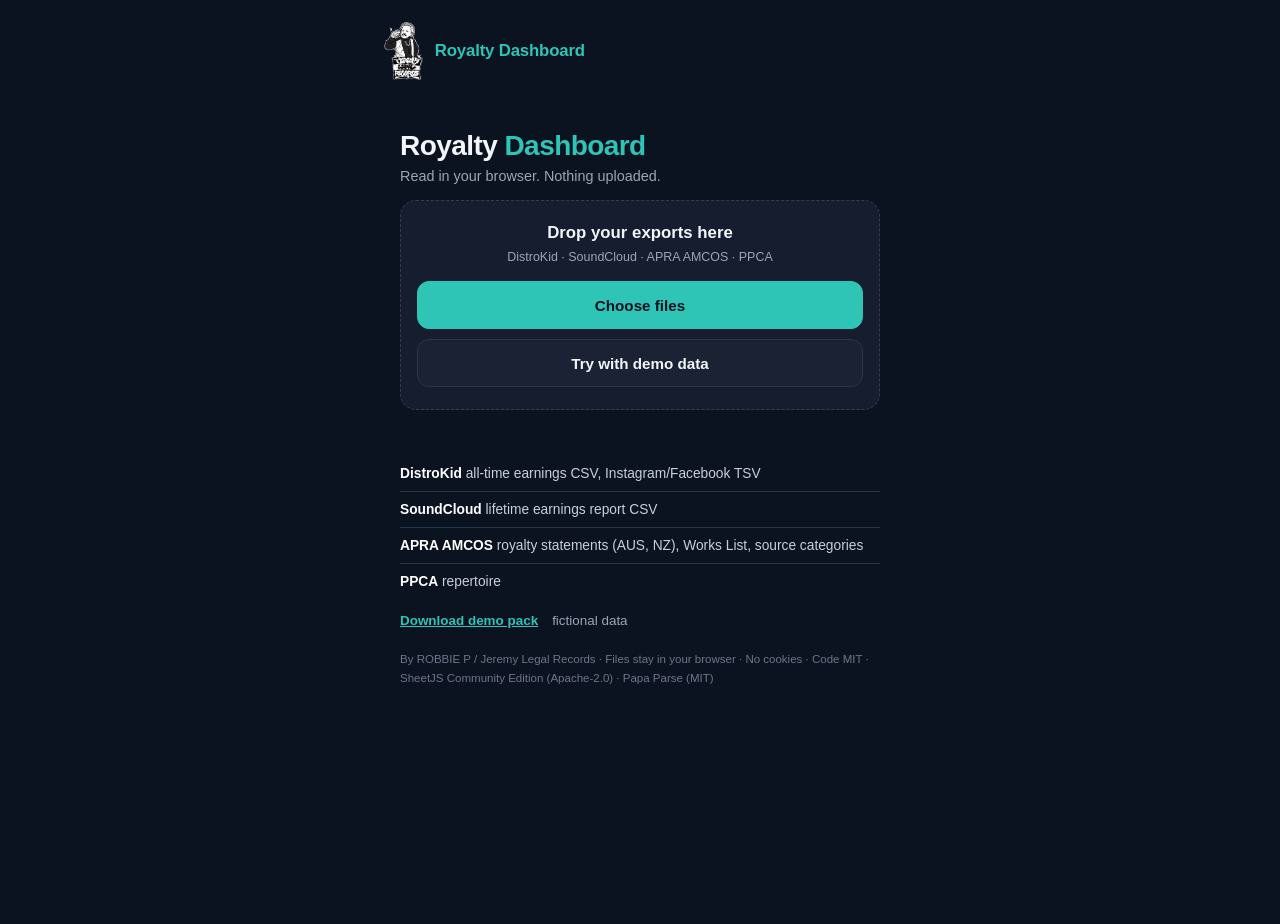
==== commit 4e55c33d: "Rebuild as one self-contained index.html matching the reference screens: Money family rank, Market d" ====
--- a/index.html
+++ b/index.html
@@ -1,97 +1,2921 @@
-<!doctype html>
+<!DOCTYPE html>
 <html lang="en">
 <head>
-<meta charset="utf-8">
-<meta name="viewport" content="width=device-width, initial-scale=1, viewport-fit=cover">
-<meta http-equiv="Content-Security-Policy" content="default-src 'none'; script-src 'self'; style-src 'self'; img-src 'self' data:; font-src 'self'; connect-src 'none'; form-action 'none'; base-uri 'none'">
-<meta name="referrer" content="no-referrer">
+<meta charset="UTF-8" />
+<meta name="viewport" content="width=device-width, initial-scale=1, viewport-fit=cover" />
+<meta http-equiv="Content-Security-Policy" content="default-src 'none'; script-src 'unsafe-inline'; style-src 'unsafe-inline'; img-src data: blob:; connect-src 'none'; form-action 'none'; base-uri 'none'" />
+<meta name="referrer" content="no-referrer" />
+<meta name="robots" content="noindex" />
+<meta name="theme-color" content="#0b1220" />
+<meta name="color-scheme" content="dark" />
 <title>Royalty Dashboard</title>
-<meta name="description" content="Royalty Dashboard. Your files are read in your browser and never uploaded.">
-<meta name="robots" content="noindex">
-<link rel="icon" href="assets/icon.svg" type="image/svg+xml">
-<meta name="theme-color" content="#0b1220">
-<link rel="stylesheet" href="app.css">
+<link rel="icon" type="image/png" href="[data-uri]" />
+<style>
+:root {
+  --bg: #0b1220;
+  --bg2: #111827;
+  --card: #151d2e;
+  --line: #2a3548;
+  --text: #f3f6fb;
+  --muted: #9aa6b8;
+  --teal: #2ec4b6;
+  --teal-dim: rgba(46,196,182,.15);
+  --neon: #3dff8a;
+  --neon-dim: rgba(61,255,138,.12);
+  --blue: #4f8cff;
+  --purple: #a78bfa;
+  --amber: #f5b942;
+  --amber-dim: rgba(245,185,66,.12);
+  --green-chip: #22c55e;
+  --radius: 12px;
+  --nav-h: 56px;
+  --footer-h: 0px;
+  --safe-b: env(safe-area-inset-bottom, 0px);
+  --font: -apple-system, BlinkMacSystemFont, "SF Pro Text", "Segoe UI", Roboto, Helvetica, Arial, sans-serif;
+  --mono: ui-monospace, "SF Mono", Menlo, Consolas, monospace;
+}
+* { box-sizing: border-box; }
+html { color-scheme: dark; }
+html, body { margin: 0; padding: 0; background: var(--bg); color: var(--text); font-family: var(--font); }
+body {
+  min-height: 100dvh; -webkit-text-size-adjust: 100%;
+  padding-bottom: calc(var(--nav-h) + var(--footer-h) + var(--safe-b) + 10px);
+}
+button, input, select { font: inherit; color: inherit; }
+button { touch-action: manipulation; background: none; border: 0; cursor: pointer; }
+a { color: var(--teal); }
+
+.shell { max-width: 430px; margin: 0 auto; min-height: 100dvh; }
+
+/* —— Header (Money home) —— */
+.app-header {
+  position: sticky; top: 0; z-index: 40;
+  background: rgba(11,18,32,.96);
+  backdrop-filter: blur(12px);
+  padding: 14px 16px 0;
+  transition: padding .18s ease;
+}
+.app-header.mini { padding: 6px 16px 0; }
+.app-header.mini .logo-mark { height: 36px; }
+.app-header.mini .brand-title { font-size: .95rem; }
+.brand { display: flex; align-items: center; gap: 12px; margin-bottom: 14px; }
+.logo-mark {
+  display: block;
+  height: 58px;
+  width: auto;
+  object-fit: contain;
+  flex-shrink: 0;
+}
+.brand-title { font-size: 1.05rem; font-weight: 700; letter-spacing: -.01em; line-height: 1.2; }
+.brand-title .w { color: #fff; }
+.brand-title .dot { color: var(--teal); margin: 0 4px; }
+.brand-title .t { color: var(--teal); }
+
+.lookup-wrap { padding: 0 16px 8px; }
+.search {
+  width: 100%; background: #1a2233; border: 1px solid var(--line);
+  border-radius: 10px; padding: 11px 14px; font-size: 16px; /* >=16px: no iOS focus zoom */
+  min-height: 44px; outline: none;
+}
+.search::placeholder { color: #6b778a; }
+.suggest {
+  margin-top: 6px; background: var(--card); border: 1px solid var(--line);
+  border-radius: 10px; max-height: 220px; overflow: auto; display: none;
+  overscroll-behavior: contain; -webkit-overflow-scrolling: touch;
+}
+.suggest.open { display: block; }
+.suggest button {
+  display: block; width: 100%; text-align: left; padding: 10px 12px; min-height: 44px;
+  border-bottom: 1px solid var(--line); color: var(--text);
+}
+.suggest button:last-child { border-bottom: 0; }
+.suggest .t { font-weight: 600; font-size: .9rem; }
+.suggest .m { color: var(--muted); font-size: .72rem; margin-top: 2px; font-family: var(--mono); }
+
+.range-row {
+  display: grid; grid-template-columns: 1fr 1fr; gap: 12px;
+  margin-top: 14px; padding-bottom: 14px;
+  border-bottom: 1px solid var(--line);
+}
+.range-row label {
+  display: block; font-size: .72rem; font-weight: 700; color: var(--teal);
+  letter-spacing: .06em; text-transform: uppercase; margin-bottom: 6px;
+}
+/* Shared dark select (From/To + payout-year). Caret fill was '%389aa6b8' (invalid → black); now %23 = '#'. */
+.range-row select, .q-head select {
+  width: 100%; background-color: #1a2233; color: var(--text);
+  border: 1px solid var(--line); border-radius: 10px; padding: 11px 12px;
+  -webkit-appearance: none; -moz-appearance: none; appearance: none;
+  background-image: url("data:image/svg+xml,%3Csvg xmlns='http://www.w3.org/2000/svg' width='12' height='8' viewBox='0 0 12 8'%3E%3Cpath fill='none' stroke='%239aa6b8' stroke-width='2' stroke-linecap='round' stroke-linejoin='round' d='M1 1.5l5 5 5-5'/%3E%3C/svg%3E");
+  background-repeat: no-repeat; background-position: right 12px center; background-size: 12px 8px;
+  padding-right: 32px; outline: none;
+}
+.range-row select { min-height: 44px; font-size: 16px; }
+.range-row select:focus, .q-head select:focus { border-color: var(--teal); }
+.range-row select option, .q-head select option { background: #1a2233; color: var(--text); }
+/* Presets: 44px-tall hit area, compact pill drawn by the inner span. */
+.presets { display: flex; flex-wrap: wrap; column-gap: 6px; row-gap: 0; margin-top: 4px; }
+.presets button { min-height: 44px; padding: 0; display: inline-flex; align-items: center; }
+.presets button span {
+  border: 1px solid var(--line); color: var(--muted); border-radius: 999px;
+  padding: 6px 11px; font-size: .74rem; background: #151d2e; white-space: nowrap;
+}
+.presets button.on span { border-color: var(--teal); color: var(--teal); background: var(--teal-dim); }
+.quarters { margin-top: 6px; }
+.q-head { display: flex; align-items: center; justify-content: space-between; gap: 8px; margin-bottom: 6px; }
+.q-lab { font-size: .72rem; font-weight: 700; letter-spacing: .08em; text-transform: uppercase; color: var(--teal); }
+.q-head select { width: auto; min-width: 96px; min-height: 44px; padding: 8px 30px 8px 12px; font-size: 16px; background-position: right 10px center; }
+.q-chips { display: grid; grid-template-columns: repeat(4, 1fr); gap: 6px; }
+.q-chips button {
+  display: flex; flex-direction: column; align-items: center; justify-content: center; gap: 1px;
+  min-width: 0; min-height: 48px; padding: 6px 3px; border-radius: 10px;
+  border: 1px solid rgba(255,255,255,.12); background: rgba(255,255,255,.03); color: var(--text);
+}
+.q-chips button b { font-size: .9rem; }
+/* Sublabel always one line: nowrap + ellipsis; " use" suffix dropped on very narrow phones. */
+.q-chips button span {
+  font-size: .68rem; opacity: .65; display: block; max-width: 100%;
+  white-space: nowrap; overflow: hidden; text-overflow: ellipsis;
+}
+.q-chips button span i { font-style: normal; }
+@media (max-width: 374px) { .q-chips button span .q-use { display: none; } }
+.q-chips button.on { border-color: var(--teal); color: var(--teal); background: var(--teal-dim); }
+.q-chips button.on span { opacity: .9; }
+.q-hint { margin-top: 6px; font-size: .66rem; color: var(--muted); letter-spacing: .01em; }
+
+main { padding: 8px 16px 24px; }
+.panel { display: none; }
+.panel.active { display: block; }
+
+/* Money */
+.paid-block { padding: 18px 0 16px; border-bottom: 1px solid var(--line); }
+.paid-block .lab {
+  font-size: .75rem; font-weight: 700; color: var(--teal);
+  letter-spacing: .08em; text-transform: uppercase; margin-bottom: 6px;
+}
+.paid-block .amt {
+  font-size: 2.75rem; font-weight: 800; color: var(--neon);
+  letter-spacing: -.03em; line-height: 1; font-variant-numeric: tabular-nums;
+  text-shadow: 0 0 24px rgba(61,255,138,.25);
+}
+.paid-block .cur {
+  margin-top: 6px; font-size: .8rem; font-weight: 700; color: var(--teal);
+  letter-spacing: .06em;
+}
+
+.sec-lab {
+  font-size: .75rem; font-weight: 700; color: var(--teal);
+  letter-spacing: .08em; text-transform: uppercase;
+  margin: 18px 0 12px;
+}
+
+.fam-list { display: flex; flex-direction: column; gap: 0; }
+.fam-row {
+  display: grid; grid-template-columns: 28px 1fr auto;
+  gap: 8px; align-items: start; padding: 14px 0;
+  border-bottom: 1px solid var(--line); width: 100%; text-align: left; color: inherit;
+}
+.fam-row:last-child { border-bottom: 0; }
+.fam-num { color: var(--teal); font-weight: 700; font-size: .95rem; padding-top: 2px; }
+.fam-title { font-weight: 700; font-size: .98rem; line-height: 1.25; color: #fff; }
+.fam-tags { margin-top: 6px; display: flex; flex-wrap: wrap; gap: 6px; }
+.tag {
+  display: inline-flex; align-items: center; gap: 4px;
+  font-size: .65rem; font-weight: 700; letter-spacing: .04em;
+  padding: 3px 8px; border-radius: 999px; border: 1px solid transparent;
+}
+.tag.same { background: var(--teal-dim); color: var(--teal); border-color: rgba(46,196,182,.35); }
+.tag.feature { background: transparent; color: var(--teal); border-color: var(--teal); }
+.tag.notadd { background: transparent; color: var(--muted); border-color: #4a5568; }
+.fam-earn { font-weight: 700; color: var(--neon); font-variant-numeric: tabular-nums; font-size: 1.05rem; white-space: nowrap; padding-top: 2px; }
+
+.ver-row {
+  display: grid; grid-template-columns: 28px 1fr auto;
+  gap: 8px; align-items: center; padding: 8px 0 8px 0;
+  margin-left: 0; border-bottom: 1px solid var(--line);
+}
+.ver-row .fam-num { visibility: hidden; }
+.ver-title { color: #8b95a8; font-weight: 500; font-size: .88rem; font-style: italic; }
+.ver-title em { font-style: italic; }
+
+/* Song */
+.song-title {
+  font-size: 1.35rem; font-weight: 800; letter-spacing: -.01em;
+  text-transform: uppercase; margin: 8px 0 12px; line-height: 1.2;
+}
+.chips { display: flex; flex-wrap: wrap; gap: 8px; margin-bottom: 16px; }
+.chip {
+  display: inline-flex; align-items: center; gap: 6px;
+  font-size: .72rem; font-weight: 650; padding: 6px 10px;
+  border-radius: 999px; border: 1.5px solid; background: transparent;
+}
+.chip.ok { color: var(--green-chip); border-color: var(--green-chip); }
+.chip.warn { color: var(--amber); border-color: var(--amber); background: var(--amber-dim); }
+.chip .dot {
+  width: 14px; height: 14px; border-radius: 50%; display: grid; place-items: center;
+  font-size: .65rem; font-weight: 900; color: #0b1220;
+}
+.chip.ok .dot { background: var(--green-chip); }
+.chip.warn .dot { background: var(--amber); }
+
+.card {
+  background: var(--card); border: 1px solid var(--line);
+  border-radius: 14px; padding: 14px 14px 10px; margin-bottom: 14px;
+}
+.card-h {
+  font-size: .72rem; font-weight: 700; color: var(--teal);
+  letter-spacing: .08em; text-transform: uppercase; margin: 0 0 10px;
+}
+.code-row, .fam-member {
+  display: flex; align-items: center; gap: 10px;
+  padding: 10px 0; border-bottom: 1px solid var(--line);
+}
+.code-row:last-child, .fam-member:last-child { border-bottom: 0; }
+.code-ico {
+  width: 28px; height: 28px; border-radius: 8px; background: #1a2438;
+  display: grid; place-items: center; font-size: .85rem; flex-shrink: 0;
+}
+.code-body { flex: 1; min-width: 0; }
+.code-k { font-size: .68rem; color: var(--muted); text-transform: lowercase; }
+.code-v { font-family: var(--mono); font-size: .88rem; color: #fff; word-break: break-all; }
+.fam-member .fm-l { flex: 1; }
+.fam-member .fm-t { font-weight: 700; font-size: .95rem; }
+.fam-member .fm-n { font-size: .75rem; color: var(--muted); margin-top: 2px; }
+.fam-member .fm-$ { font-weight: 700; font-size: 1.05rem; color: #fff; font-variant-numeric: tabular-nums; }
+.fam-member.main .fm-$ { color: var(--neon); }
+.fam-ico {
+  width: 32px; height: 32px; border-radius: 50%; display: grid; place-items: center;
+  font-size: .9rem; flex-shrink: 0;
+}
+.fam-ico.main { background: rgba(61,255,138,.15); }
+.fam-ico.ver { background: rgba(167,139,250,.15); }
+
+.bars-note { font-size: .72rem; color: var(--muted); margin: 0 0 10px; }
+.bars-legend {
+  display: flex; justify-content: flex-end; gap: 12px;
+  font-size: .7rem; color: var(--muted); margin-bottom: 8px;
+}
+.bars-legend i { display: inline-block; width: 10px; height: 10px; border-radius: 2px; margin-right: 4px; vertical-align: -1px; }
+.bars-legend .c { background: var(--blue); }
+.bars-legend .u { background: var(--purple); }
+.hbar-list { display: flex; flex-direction: column; gap: 10px; }
+.hbar-row { display: grid; grid-template-columns: 64px 1fr auto; gap: 8px; align-items: center; }
+.hbar-lab { font-size: .72rem; color: var(--muted); white-space: nowrap; }
+.hbar-track {
+  height: 14px; background: #0e1524; border-radius: 6px; overflow: hidden;
+  display: flex; gap: 2px;
+}
+.hbar-cash { height: 100%; background: var(--blue); border-radius: 4px 0 0 4px; min-width: 0; }
+.hbar-units { height: 100%; background: var(--purple); border-radius: 0 4px 4px 0; min-width: 0; }
+.hbar-val { font-size: .72rem; color: var(--muted); font-variant-numeric: tabular-nums; white-space: nowrap; min-width: 72px; text-align: right; }
+.hbar-row.on .hbar-lab { color: var(--teal); }
+.bars-scroll-x {
+  overflow-x: auto; -webkit-overflow-scrolling: touch; overscroll-behavior: contain;
+  padding-bottom: 4px;
+}
+.bars-scroll-x .hbar-list { min-width: 100%; }
+.bars-foot { font-size: .68rem; color: var(--muted); margin-top: 12px; }
+.month-plats {
+  margin-top: 10px; padding-top: 10px; border-top: 1px solid var(--line);
+  font-size: .82rem;
+}
+.month-plats h4 { margin: 0 0 6px; font-size: .85rem; color: var(--teal); }
+.plat-line { display: flex; justify-content: space-between; padding: 4px 0; border-bottom: 1px solid var(--line); }
+.plat-line:last-child { border-bottom: 0; }
+.plat-line span:last-child { color: var(--neon); font-variant-numeric: tabular-nums; }
+
+/* Market */
+.page-title { font-size: 1.75rem; font-weight: 800; margin: 8px 0 14px; letter-spacing: -.02em; }
+.mkt-list { margin-bottom: 8px; }
+.mkt-row {
+  display: flex; align-items: center; gap: 12px;
+  padding: 14px 0; border-bottom: 1px solid var(--line);
+  width: 100%; text-align: left; color: inherit;
+}
+.mkt-ico {
+  width: 36px; height: 36px; border-radius: 50%;
+  display: grid; place-items: center; font-size: .75rem; font-weight: 800;
+  color: #fff; flex-shrink: 0;
+}
+.mkt-name { flex: 1; font-weight: 600; font-size: .95rem; }
+.mkt-chev { color: #6b778a; font-size: 1.1rem; }
+.more-link {
+  display: block; text-align: right; color: var(--teal);
+  font-weight: 650; font-size: .9rem; padding: 10px 0 16px;
+}
+.song-rank-row {
+  display: grid; grid-template-columns: 24px 1fr auto;
+  gap: 10px; align-items: center; padding: 13px 0; min-height: 44px;
+  border-bottom: 1px solid var(--line); width: 100%; text-align: left; color: inherit;
+}
+.song-rank-row .n { color: #6b778a; font-weight: 600; }
+.song-rank-row .t { font-weight: 600; font-size: .95rem; }
+.song-rank-row .$ { color: var(--neon); font-weight: 700; font-variant-numeric: tabular-nums; }
+
+/* Register */
+.reg-rule { border: 0; border-top: 1px solid #c5cdd8; margin: 0 0 18px; opacity: .35; }
+.reg-sec { margin-bottom: 28px; }
+.reg-h {
+  display: inline-block; font-size: .95rem; font-weight: 800; color: var(--teal);
+  letter-spacing: .06em; text-transform: uppercase; margin: 0 0 14px;
+  border-bottom: 3px solid var(--teal); padding-bottom: 2px;
+}
+.reg-item { margin-bottom: 16px; }
+.reg-isrc { font-size: 1.15rem; font-weight: 800; color: #fff; letter-spacing: -.01em; }
+.reg-note { margin-top: 4px; font-size: .88rem; color: #b0b8c6; }
+
+.empty-hint { text-align: center; color: var(--muted); padding: 32px 12px; }
+
+/* Bottom nav */
+.bottom-nav {
+  position: fixed; left: 0; right: 0; bottom: 0; z-index: 50;
+  height: calc(var(--nav-h) + var(--safe-b)); padding-bottom: var(--safe-b);
+  background: rgba(11,18,32,.97); border-top: 1px solid var(--line);
+  display: grid; grid-template-columns: repeat(4, 1fr);
+  max-width: 430px; margin: 0 auto;
+}
+@media (min-width: 430px) {
+  .bottom-nav { left: 50%; right: auto; transform: translateX(-50%); width: 430px; }
+}
+.bottom-nav button {
+  color: var(--muted); display: flex; flex-direction: column;
+  align-items: center; justify-content: center; gap: 2px;
+  font-size: .65rem; font-weight: 700; letter-spacing: .02em;
+}
+.bottom-nav button.on { color: var(--teal); }
+.bottom-nav svg { width: 20px; height: 20px; }
+
+
+
+/* —— Song: compact CODES card —— */
+.codes-card { padding: 8px 12px 4px; }
+.codes-card .card-h { margin-bottom: 4px; }
+.code-line {
+  display: grid; grid-template-columns: 52px 1fr; gap: 8px; align-items: baseline;
+  padding: 2px 0; border-bottom: 1px solid rgba(42,53,72,.6);
+}
+.code-line:last-child { border-bottom: 0; }
+.code-line .ck { font-size: .66rem; color: var(--muted); text-transform: lowercase; letter-spacing: .02em; }
+.code-line .cv { font-family: var(--mono); font-size: .8rem; color: #fff; word-break: break-word; line-height: 1.3; }
+
+/* —— Song: pinned ROYALTIES OVER TIME panel (Song tab only; lives inside #panel-song) —— */
+:root { --rt-h: 33dvh; --rt-min-h: 54px; }
+#panel-song { padding-bottom: calc(max(var(--rt-h), 200px) + 14px); }
+#panel-song.rt-is-min { padding-bottom: calc(var(--rt-min-h) + 14px); }
+.rt-pinned {
+  position: fixed; z-index: 45;
+  left: 0; right: 0; margin: 0 auto; max-width: 430px;
+  /* sits above the bottom nav, which itself carries env(safe-area-inset-bottom) */
+  bottom: calc(var(--nav-h) + env(safe-area-inset-bottom, 0px));
+  height: var(--rt-h); min-height: 200px;
+  overflow-y: auto; overscroll-behavior: contain; -webkit-overflow-scrolling: touch;
+  background: #121a2b; border-top: 1px solid var(--teal);
+  border-radius: 14px 14px 0 0;
+  box-shadow: 0 -10px 24px rgba(0,0,0,.45);
+  padding: 0 12px calc(12px + env(safe-area-inset-bottom, 0px));
+}
+.rt-pinned.min { height: auto; min-height: 0; overflow: hidden; padding: 0 12px; }
+@media (min-width: 430px) { .rt-pinned { left: 50%; right: auto; transform: translateX(-50%); width: 430px; } }
+.rt-sticky {
+  position: sticky; top: 0; z-index: 2; background: #121a2b;
+  padding: 0 0 6px; margin-bottom: 4px; border-bottom: 1px solid var(--line);
+}
+.rt-head { display: flex; align-items: center; justify-content: space-between; gap: 8px; }
+.rt-head .card-h { margin: 0; font-size: .68rem; }
+/* Collapse handle: title row is the toggle (44px tall), grip drawn above the title. */
+.rt-title, .rt-bar { position: relative; color: inherit; text-align: left; }
+.rt-title { display: flex; align-items: center; gap: 6px; min-height: 44px; padding: 8px 4px 0 0; flex: 1; min-width: 0; }
+.rt-title .card-h { white-space: nowrap; }
+.grip { position: absolute; top: 4px; left: 50%; width: 36px; height: 4px; margin-left: -18px; border-radius: 4px; background: #4a5872; }
+.rt-title { position: static; }
+.rt-sticky > .rt-head { position: relative; }
+.rt-title .grip { top: 4px; background: #4a5872; }
+.chev { color: var(--teal); font-size: .9rem; line-height: 1; }
+.rt-bar { display: block; width: 100%; min-height: var(--rt-min-h); padding: 12px 0 8px; }
+.rt-bar-row { display: flex; align-items: center; gap: 8px; }
+.rt-bar-row .card-h { margin: 0; font-size: .64rem; white-space: nowrap; }
+.rt-bar-tot { flex: 1; min-width: 0; text-align: right; font-size: .74rem; color: var(--muted); white-space: nowrap; overflow: hidden; text-overflow: ellipsis; }
+.rt-bar-tot b { color: var(--neon); font-variant-numeric: tabular-nums; }
+/* Months / Payout quarters: 44px hit area, compact segmented pill drawn by inner spans. */
+.seg { display: inline-flex; flex-shrink: 0; align-items: center; }
+.seg button { min-height: 44px; padding: 8px 0 0; display: inline-flex; align-items: center; }
+.seg button span { display: block; padding: 5px 9px; font-size: .66rem; font-weight: 700; color: var(--muted); border: 1px solid var(--line); white-space: nowrap; }
+.seg button:first-child span { border-radius: 999px 0 0 999px; border-right: 0; }
+.seg button:last-child span { border-radius: 0 999px 999px 0; }
+.seg button.on span { background: var(--teal); color: #0b1220; border-color: var(--teal); }
+.rt-total { margin-top: 5px; font-size: .74rem; color: var(--muted); white-space: nowrap; overflow: hidden; text-overflow: ellipsis; }
+.rt-total b { color: var(--neon); font-size: .9rem; font-variant-numeric: tabular-nums; }
+.rt-total span { color: var(--text); }
+.rt-stmt { margin-top: 2px; font-size: .66rem; line-height: 1.3; color: var(--amber); }
+.rt-stmt em { color: var(--muted); font-style: normal; }
+.rt-pinned .bars-legend { justify-content: flex-start; margin: 4px 0 0; font-size: .64rem; }
+.rt-pinned .bars-legend .tap { margin-left: auto; font-style: italic; }
+.rt-pinned .hbar-list { gap: 0; }
+.rt-pinned .hbar-row {
+  width: 100%; text-align: left; color: inherit;
+  grid-template-columns: 70px 1fr auto; gap: 8px; padding: 6px 4px; min-height: 44px;
+  border-bottom: 1px solid rgba(42,53,72,.55); border-radius: 6px;
+}
+.rt-pinned .hbar-row.on { background: var(--teal-dim); border-bottom-color: transparent; }
+.rt-pinned .hbar-row.q { grid-template-columns: 80px 1fr auto; }
+.hbar-lab small, .hbar-val small { display: block; font-size: .6rem; color: #6b778a; }
+.rt-pinned .hbar-lab { font-size: .72rem; color: var(--text); font-weight: 600; }
+.rt-pinned .hbar-val { font-size: .74rem; color: var(--text); min-width: 58px; }
+.rt-pinned .hbar-track { height: 14px; display: flex; gap: 2px; background: #0e1524; }
+.hbar-extra { grid-column: 1 / -1; display: flex; flex-direction: column; gap: 1px; }
+.rt-sub { font-size: .62rem; color: var(--muted); }
+.rt-sub.aud { color: var(--amber); }
+.rt-sub.warnish { font-style: italic; }
+.rt-pinned .month-plats {
+  margin: 0 0 6px; padding: 6px 10px; border-top: 0;
+  background: #0e1524; border-radius: 0 0 8px 8px; border-left: 2px solid var(--teal);
+  font-size: .76rem;
+}
+.rt-pinned .month-plats h4 { font-size: .7rem; margin-bottom: 4px; }
+.rt-pinned .plat-line { padding: 3px 0; }
+.empty-hint.sm { padding: 14px 8px; font-size: .78rem; }
+
+/* —— Market: inline platform drill —— */
+.mkt-row.on { background: var(--teal-dim); border-radius: 10px; padding-left: 8px; padding-right: 8px; border-bottom-color: transparent; }
+.mkt-row.on .mkt-name, .mkt-row.on .mkt-chev { color: var(--teal); }
+.plat-open { scroll-margin-top: 8px; }
+.plat-open .plat-drill { margin: 6px 0 10px; border-color: rgba(46,196,182,.45); }
+.drill-total { font-size: .78rem; color: var(--muted); margin: -4px 0 4px; }
+.drill-total b { color: var(--neon); }
+.plat-drill .song-rank-row { padding: 9px 0; }
+.plat-drill .song-rank-row:last-child { border-bottom: 0; }
+.mkt-usd { color: var(--neon); font-weight: 700; font-size: .85rem; font-variant-numeric: tabular-nums; }
+
+/* —— Phone fixes 2026-10-08 (phonefix) —— */
+.back-btn { color: var(--teal); font-weight: 700; font-size: .9rem; min-height: 44px; padding: 0 12px 0 0; margin: 0 0 2px; }
+/* Short platform labels on narrow phones; full names from 420px up. */
+.pl-f { display: none; }
+@media (min-width: 420px) { .pl-s { display: none; } .pl-f { display: inline; } }
+.more-row {
+  display: block; width: 100%; min-height: 44px; text-align: left; padding: 0 2px;
+  color: var(--teal); font-weight: 700; font-size: .8rem;
+}
+.month-plats .more-row { border-top: 1px solid var(--line); }
+.more-wide {
+  display: flex; align-items: center; justify-content: center; width: 100%; min-height: 44px;
+  margin: 2px 0 14px; padding: 8px 10px; border: 1px dashed #2f3d57; border-radius: 12px;
+  color: var(--teal); font-weight: 650; font-size: .85rem; text-align: center;
+}
+
+/* —— Market: vertical markets list (mockup m1/m2) —— */
+.panel#panel-market .page-title { margin-bottom: 2px; }
+.mkt-sub { color: var(--muted); font-size: .8rem; margin-bottom: 12px; }
+.mkt-sub .mkt-song { color: var(--teal); font-weight: 650; }
+.mkt-filter { display: flex; gap: 6px; margin: 2px 0 0; align-items: center; }
+.mkt-filter > button { min-height: 44px; padding: 0; display: inline-flex; align-items: center; flex-shrink: 0; }
+.mkt-filter > button span {
+  font-size: .8rem; padding: 6px 12px; border-radius: 999px; border: 1px solid var(--line); color: var(--muted);
+}
+.mkt-filter > button.on span { border-color: var(--teal); color: var(--teal); background: var(--teal-dim); }
+.mkt-pick { position: relative; min-height: 44px; display: inline-flex; align-items: center; min-width: 0; flex: 0 1 auto; max-width: 72%; border: 0; padding: 0; background: none !important; }
+.mkt-pick-txt {
+  display: block; font-size: .8rem; padding: 6px 12px; border-radius: 999px; border: 1px solid var(--line); color: var(--muted);
+  white-space: nowrap; overflow: hidden; text-overflow: ellipsis; max-width: 100%;
+}
+.mkt-pick.on .mkt-pick-txt { border-color: var(--teal); color: var(--teal); background: var(--teal-dim); }
+/* real select sits invisibly over the chip at 16px (no iOS zoom), chip text stays compact */
+.mkt-pick select { position: absolute; inset: 0; width: 100%; height: 100%; opacity: 0; font-size: 16px; -webkit-appearance: none; appearance: none; }
+.mkt-pick select option { background: #1a2233; color: var(--text); }
+.sec-row { display: flex; justify-content: space-between; align-items: baseline; margin: 14px 0 8px; }
+.sec-row span { color: var(--muted); font-weight: 500; letter-spacing: 0; text-transform: none; }
+.mrow { background: #111a2b; border: 1px solid #1e2a40; border-radius: 12px; padding: 0 12px 8px; margin-bottom: 6px; }
+.mrow.open { border-color: var(--teal); background: #0f2128; }
+.mtop { display: flex; align-items: center; gap: 10px; width: 100%; min-height: 50px; padding: 8px 0 0; text-align: left; color: inherit; }
+.cc {
+  width: 30px; height: 30px; border-radius: 8px; background: #1e2a40; flex-shrink: 0;
+  display: flex; align-items: center; justify-content: center; font-size: .72rem; font-weight: 700; color: #9fb3cc;
+}
+.mtop .cn { flex: 1; min-width: 0; font-weight: 700; font-size: .95rem; white-space: nowrap; overflow: hidden; text-overflow: ellipsis; }
+.cn small { display: block; font-weight: 400; color: var(--muted); font-size: .72rem; margin-top: 1px; white-space: nowrap; overflow: hidden; text-overflow: ellipsis; }
+.amt { color: #4ade80; font-weight: 800; font-variant-numeric: tabular-nums; white-space: nowrap; }
+.sb-wrap { padding-left: 40px; margin-top: 4px; }
+.sb {
+  display: inline-block; font-size: .68rem; padding: 2px 8px; border-radius: 999px;
+  border: 1px solid var(--c); color: #e6edf6; background: color-mix(in srgb, var(--c) 22%, transparent);
+}
+.sb.none { --c: #334155; color: var(--muted); }
+.det { margin-top: 10px; border-top: 1px solid #1e2a40; padding-top: 4px; }
+.dl { font-size: .65rem; color: var(--teal); letter-spacing: .1em; font-weight: 700; margin: 10px 0 0; }
+.bar {
+  display: grid; grid-template-columns: 96px 1fr 58px; gap: 8px; align-items: center;
+  width: 100%; min-height: 44px; padding: 0; font-size: .8rem; text-align: left; color: inherit;
+  border-bottom: 1px solid rgba(30,42,64,.8);
+}
+.bar.on { background: var(--teal-dim); border-radius: 8px; border-bottom-color: transparent; padding: 0 4px; }
+.bl { white-space: nowrap; overflow: hidden; text-overflow: ellipsis; }
+.bt { height: 8px; background: #1b2537; border-radius: 4px; overflow: hidden; }
+.bt i { display: block; height: 100%; border-radius: 4px; }
+.bv { text-align: right; color: #cbd5e1; font-variant-numeric: tabular-nums; white-space: nowrap; }
+.none2 { color: var(--muted); font-size: .75rem; padding: 8px 0; }
+.det .more-row { border-bottom: 1px solid rgba(30,42,64,.8); }
+.plat-songs { margin: 2px 0 6px; padding: 6px 10px; background: #0b1622; border-left: 2px solid var(--teal); border-radius: 0 0 8px 8px; }
+.ps-h { font-size: .72rem; font-weight: 700; color: var(--teal); margin-bottom: 2px; }
+.song-rank-row.sm { padding: 6px 0; font-size: .85rem; }
+.song-rank-row.sm .t { font-size: .85rem; white-space: nowrap; overflow: hidden; text-overflow: ellipsis; }
+.det .song-rank-row:last-child { border-bottom: 0; }
+
+/* —— Song: per-song markets card (mockup m3) —— */
+.sm-head { display: flex; justify-content: space-between; align-items: baseline; gap: 8px; margin: 0 0 8px; }
+.sm-head .card-h { margin: 0; }
+.sm-meta { color: var(--muted); font-size: .72rem; white-space: nowrap; }
+.sm-card { padding: 2px 12px; margin-bottom: 8px; }
+.crow {
+  display: grid; grid-template-columns: 34px 1fr auto; gap: 8px; align-items: center;
+  width: 100%; min-height: 48px; padding: 6px 0; text-align: left; color: inherit;
+  border-bottom: 1px solid #1a2438; font-size: .88rem;
+}
+.crow:last-child { border-bottom: 0; }
+.crow > b { font-size: .72rem; color: #9fb3cc; }
+.crow .cn { min-width: 0; white-space: nowrap; overflow: hidden; text-overflow: ellipsis; }
+.crow .r { text-align: right; }
+.crow .r em { display: block; font-style: normal; font-size: .65rem; color: var(--muted); white-space: nowrap; }
+.crow .dot { display: inline-block; width: 7px; height: 7px; border-radius: 50%; margin-right: 4px; vertical-align: middle; }
+
+/* Every select (From/To, #q-year payout year, Market song picker): forced dark, no native white box.
+   color-scheme: dark makes the native picker / option list dark too; 16px avoids iOS focus zoom. */
+select {
+  color-scheme: dark;
+  -webkit-appearance: none; -moz-appearance: none; appearance: none;
+  font-size: 16px; color: var(--text); -webkit-text-fill-color: var(--text);
+}
+select option, select optgroup { background-color: #1a2233; color: #f3f6fb; }
+.range-row select, .q-head select, #q-year {
+  background-color: #1a2233 !important; color: var(--text) !important;
+  background-image: url("data:image/svg+xml,%3Csvg xmlns='http://www.w3.org/2000/svg' width='12' height='8' viewBox='0 0 12 8'%3E%3Cpath fill='none' stroke='%239aa6b8' stroke-width='2' stroke-linecap='round' stroke-linejoin='round' d='M1 1.5l5 5 5-5'/%3E%3C/svg%3E") !important;
+  background-repeat: no-repeat; background-size: 12px 8px;
+  border: 1px solid var(--line); border-radius: 10px; box-shadow: none;
+}
+#q-year { min-height: 44px; font-size: 16px; padding: 8px 30px 8px 12px; background-position: right 10px center; }
+
+/* Royalties over time back in-page (no pinned panel, no divider, no pull-up handle). */
+#panel-song, #panel-song.rt-is-min { padding-bottom: 14px; }
+.rt-pinned.rt-inpage {
+  position: static; z-index: auto; left: auto; right: auto; bottom: auto; transform: none; width: auto; max-width: none;
+  height: auto; min-height: 0; overflow: visible;
+  background: var(--card); border: 1px solid var(--line); border-radius: 14px; box-shadow: none;
+  padding: 14px 14px 10px; margin: 0 0 14px;
+}
+.rt-inpage .rt-sticky { position: static; background: transparent; border-bottom: 0; padding: 0; margin-bottom: 6px; }
+.rt-inpage .rt-title { min-height: 0; padding: 0; }
+.rt-inpage .hbar-row { border-bottom: 0; }
+
+/* —— Public build additions: loader, files sheet, desktop layout. Phone look comes from base.css. —— */
+.side { display: contents; } /* phone: header stays sticky across the page, nav stays fixed */
+.brand { position: relative; }
+.brand-title { flex: 1; min-width: 0; }
+.brand-tools { display: flex; align-items: center; gap: 6px; flex-shrink: 0; }
+.pill-btn {
+  min-height: 44px; padding: 0; display: inline-flex; align-items: center;
+}
+.pill-btn span {
+  border: 1px solid var(--line); color: var(--muted); border-radius: 999px;
+  padding: 6px 11px; font-size: .74rem; font-weight: 700; background: #151d2e; white-space: nowrap;
+}
+.pill-btn.teal span { border-color: var(--teal); color: var(--teal); background: var(--teal-dim); }
+.brand-title .nw { white-space: nowrap; }
+.app-header .brand-title.fit { font-size: .9rem; }
+.app-header.mini .brand-title.fit { font-size: .86rem; }
+.icon-btn {
+  position: relative; width: 44px; height: 44px; margin-right: -6px; padding: 0; border: 0; background: none;
+  display: inline-flex; align-items: center; justify-content: center; color: var(--muted); cursor: pointer;
+}
+.icon-btn svg { width: 34px; height: 34px; padding: 7px; border: 1px solid var(--line); border-radius: 999px; background: #151d2e; }
+.icon-btn:focus-visible svg { border-color: var(--teal); color: var(--teal); }
+.demo-tag {
+  position: absolute; left: 50%; bottom: -3px; transform: translateX(-50%);
+  font-size: .5rem; font-weight: 800; letter-spacing: .08em; text-transform: uppercase; line-height: 1;
+  color: #1a1204; background: var(--amber); border-radius: 999px; padding: 2px 5px; white-space: nowrap;
+}
+body.no-data .lookup-wrap, body.no-data main, body.no-data .bottom-nav, body.no-data .brand-tools { display: none !important; }
+body:not(.no-data) #loader { display: none; }
+
+/* Loader (no data yet) */
+#loader { padding: 6px 16px 28px; }
+.ld-h { font-size: 1.75rem; font-weight: 800; letter-spacing: -.02em; margin: 6px 0 6px; line-height: 1.15; }
+.ld-h .t { color: var(--teal); }
+.ld-sub { color: var(--muted); font-size: .9rem; margin: 0 0 16px; }
+.drop {
+  border: 1.5px dashed #2f3d57; border-radius: 16px; background: var(--card);
+  padding: 22px 16px; text-align: center; outline: none;
+}
+.drop.over, .drop:focus-visible { border-color: var(--teal); background: #0f2128; }
+.drop strong { display: block; font-size: 1.05rem; margin-bottom: 4px; }
+.drop .small { color: var(--muted); font-size: .78rem; }
+.ld-ctas { display: grid; gap: 10px; margin-top: 16px; }
+.btn {
+  display: flex; align-items: center; justify-content: center; min-height: 48px; width: 100%;
+  border-radius: 12px; border: 1px solid var(--line); background: #1a2233; color: var(--text);
+  font-weight: 700; font-size: .95rem; padding: 10px 14px; text-decoration: none;
+}
+.btn.solid { background: var(--teal); border-color: var(--teal); color: #0b1220; }
+.btn.neon { background: var(--neon); border-color: var(--neon); color: #062312; }
+.btn:disabled { opacity: .5; }
+.accepts { list-style: none; padding: 0; margin: 18px 0 0; }
+.accepts li { padding: 10px 0; border-bottom: 1px solid var(--line); font-size: .86rem; color: #c8d0dc; }
+.accepts li:last-child { border-bottom: 0; }
+.accepts b { color: #fff; }
+.ld-links { display: flex; flex-wrap: wrap; gap: 6px 14px; margin-top: 14px; font-size: .84rem; }
+.ld-links a { color: var(--teal); font-weight: 650; }
+.ld-note { color: var(--muted); font-size: .8rem; margin-top: 14px; }
+.status { min-height: 1.2em; margin-top: 12px; font-size: .84rem; color: var(--teal); }
+.status.err { color: var(--amber); }
+.credit { color: #6b778a; font-size: .72rem; margin-top: 22px; line-height: 1.6; }
+
+/* Files sheet */
+.sheet-bg {
+  position: fixed; inset: 0; z-index: 80; background: rgba(3,6,12,.72);
+  display: flex; align-items: flex-end; justify-content: center;
+}
+.sheet-bg[hidden] { display: none; }
+.sheet {
+  width: 100%; max-width: 430px; max-height: 86dvh; overflow: auto; overscroll-behavior: contain;
+  background: #121a2b; border: 1px solid var(--line); border-bottom: 0; border-radius: 16px 16px 0 0;
+  padding: 14px 16px calc(18px + var(--safe-b));
+}
+.sheet-head { display: flex; align-items: center; justify-content: space-between; gap: 8px; margin-bottom: 6px; }
+.sheet-head h2 { margin: 0; font-size: 1.1rem; }
+.sheet .small { color: var(--muted); font-size: .78rem; }
+.fl { margin: 10px 0 14px; }
+.f { padding: 10px 0; border-bottom: 1px solid var(--line); }
+.f:last-child { border-bottom: 0; }
+.f b { display: block; font-size: .84rem; word-break: break-word; }
+.f span { display: block; font-size: .74rem; color: var(--muted); margin-top: 2px; }
+.f.bad span { color: var(--amber); }
+.sheet .ld-ctas { grid-template-columns: 1fr 1fr; }
+.overlay {
+  position: fixed; inset: 0; z-index: 90; display: grid; place-items: center;
+  background: rgba(11,18,32,.86); border: 2px dashed var(--teal); color: var(--teal); font-weight: 800; font-size: 1.2rem;
+}
+.overlay[hidden] { display: none; }
+.reg-empty { color: var(--muted); font-size: .85rem; margin: -4px 0 0; }
+.reg-need { color: var(--amber); font-size: .85rem; margin: -4px 0 0; }
+
+/* Phone: header + lookup show on Money only (reference behaviour). */
+body.tab-song .app-header, body.tab-market .app-header, body.tab-register .app-header,
+body.tab-song .lookup-wrap, body.tab-market .lookup-wrap, body.tab-register .lookup-wrap { display: none; }
+
+/* —— Desktop overflow: same components, sidebar + wide content. —— */
+@media (min-width: 1024px) {
+  body { padding-bottom: 24px; }
+  .shell {
+    max-width: 1280px; padding: 0 24px;
+    display: grid; grid-template-columns: 380px minmax(0, 1fr); column-gap: 36px; align-items: start;
+  }
+  body.no-data .shell { display: block; max-width: 560px; }
+  .side {
+    display: block; position: sticky; top: 0; max-height: 100dvh; overflow-y: auto; overscroll-behavior: contain;
+    padding-bottom: 20px; scrollbar-width: thin;
+  }
+  body.tab-song .app-header, body.tab-market .app-header, body.tab-register .app-header,
+  body.tab-song .lookup-wrap, body.tab-market .lookup-wrap, body.tab-register .lookup-wrap { display: block; }
+  .app-header { position: static; background: transparent; backdrop-filter: none; padding: 22px 0 0; }
+  .app-header.mini { padding: 22px 0 0; }
+  .app-header.mini .logo-mark { height: 58px; }
+  .app-header.mini .brand-title { font-size: 1.05rem; }
+  .lookup-wrap { padding: 0 0 8px; }
+  .bottom-nav {
+    position: static; transform: none; width: auto; max-width: none; height: auto; margin: 16px 0 0; padding: 0;
+    border: 1px solid var(--line); border-radius: 14px; background: var(--card); overflow: hidden;
+  }
+  .bottom-nav button { min-height: 62px; font-size: .72rem; }
+  .bottom-nav button.on { background: var(--teal-dim); }
+  main { padding: 22px 0 40px; min-width: 0; }
+  #panel-money { max-width: 860px; }
+  .paid-block .amt { font-size: 3.4rem; }
+  .fam-title { font-size: 1.05rem; }
+  .song-grid { display: grid; grid-template-columns: minmax(0, 1fr) minmax(0, 1fr); column-gap: 24px; align-items: start; }
+  .song-grid .song-b { position: sticky; top: 16px; }
+  .song-title { font-size: 1.7rem; }
+  #panel-market { max-width: 860px; }
+  .reg-cols { display: grid; grid-template-columns: repeat(3, minmax(0, 1fr)); column-gap: 28px; }
+  .sheet-bg { align-items: center; }
+  .sheet { border-radius: 16px; border-bottom: 1px solid var(--line); max-width: 520px; }
+  #loader { padding-top: 10px; }
+}
+@media (min-width: 1024px) and (max-width: 1199px) {
+  .shell { grid-template-columns: 340px minmax(0, 1fr); column-gap: 28px; }
+  .reg-cols { grid-template-columns: repeat(2, minmax(0, 1fr)); }
+}
+@media (min-width: 1024px) and (hover: hover) {
+  .fam-row:hover .fam-title, .song-rank-row:hover .t, .mtop:hover .cn { color: var(--teal); }
+  .hbar-row:hover { background: rgba(46,196,182,.07); }
+}
+
+</style>
 </head>
-<body>
-<header class="top">
-  <div class="wrap">
-    <a class="brand" href="./" aria-label="Royalty Dashboard">
-      <img src="assets/icon.svg" alt="" width="32" height="32">
-      <span class="brand-title">Royalty <span class="t">Dashboard</span></span>
-    </a>
-    <span class="spacer"></span>
-    <span id="demoTag" class="tag mono" hidden>Demo data</span>
-    <button id="filesBtn" class="btn sm mono" type="button" hidden>Files</button>
+<body class="no-data tab-money">
+<div class="shell">
+  <div class="side">
+  <header class="app-header">
+    <div class="brand">
+      <img class="logo-mark" src="[data-uri]" alt="" width="107" height="160" />
+      <div class="brand-title">
+        <span class="w" id="brand-artist" hidden></span><span class="nw"><span class="dot" id="brand-dot" hidden>•</span><span class="t">Royalty Dashboard</span></span>
+      </div>
+      <div class="brand-tools">
+        <button type="button" class="icon-btn" id="files-btn" aria-label="Files" title="Files">
+          <svg viewBox="0 0 24 24" fill="none" stroke="currentColor" stroke-width="2" stroke-linecap="round" stroke-linejoin="round" aria-hidden="true"><path d="M3 7a2 2 0 012-2h4l2 2h8a2 2 0 012 2v8a2 2 0 01-2 2H5a2 2 0 01-2-2z"/></svg>
+          <span class="demo-tag" id="demo-tag" hidden>Demo</span>
+        </button>
+      </div>
+    </div>
+  </header>
+
+  <div class="lookup-wrap">
+    <input id="lookup-input" class="search" type="search" placeholder="Title, ISRC, UPC, PPL, GW" autocomplete="off" enterkeyhint="search" />
+    <div class="suggest" id="suggest"></div>
+    <div class="range-row">
+      <div>
+        <label for="month-from">From</label>
+        <select id="month-from"></select>
+      </div>
+      <div>
+        <label for="month-to">To</label>
+        <select id="month-to"></select>
+      </div>
+    </div>
+    <div class="presets">
+      <button type="button" data-preset="all" class="on"><span>All time</span></button>
+      <button type="button" data-preset="12"><span>Last 12 mo</span></button>
+      <button type="button" data-preset="year"><span id="preset-year">This year</span></button>
+    </div>
+    <div class="quarters">
+      <div class="q-head">
+        <span class="q-lab">APRA AMCOS payout quarters</span>
+        <select id="q-year" aria-label="Payout year"></select>
+      </div>
+      <div class="q-chips"></div>
+      <div class="q-hint" id="q-hint"></div>
+    </div>
   </div>
-</header>
-
-<main>
-  <section id="empty" class="empty">
-    <div class="wrap">
-      <p class="kicker mono"><span class="tag beta mono">Beta</span></p>
-      <h1 class="serif">Royalty <span class="t">Dashboard</span></h1>
-      <p class="sub">Read in your browser. Nothing uploaded.</p>
-      <div id="drop" class="drop" tabindex="0" role="button" aria-label="Choose files or drop them here">
-        <div class="drop-in">
-          <strong class="serif">Drop your exports here</strong>
-          <span class="mono small">DistroKid · APRA AMCOS · PPCA</span>
-          <div class="ctas">
-            <button id="pickBtn" class="btn solid mono" type="button">→ Choose files</button>
-            <button id="demoBtn" class="btn mono" type="button">→ Try with demo data</button>
+
+  <nav class="bottom-nav" aria-label="Windows">
+    <button type="button" data-tab="money" class="on">
+      <svg viewBox="0 0 24 24" fill="none" stroke="currentColor" stroke-width="2"><path d="M4 15l5-5 4 4 7-7"/><path d="M14 7h6v6"/></svg>
+      Money
+    </button>
+    <button type="button" data-tab="market">
+      <svg viewBox="0 0 24 24" fill="none" stroke="currentColor" stroke-width="2"><circle cx="12" cy="12" r="9"/><path d="M3 12h18M12 3a15 15 0 010 18M12 3a15 15 0 000 18"/></svg>
+      Market
+    </button>
+    <button type="button" data-tab="song">
+      <svg viewBox="0 0 24 24" fill="none" stroke="currentColor" stroke-width="2"><path d="M9 18V6l12-2v12"/><circle cx="6" cy="18" r="3"/><circle cx="18" cy="16" r="3"/></svg>
+      Song
+    </button>
+    <button type="button" data-tab="register">
+      <svg viewBox="0 0 24 24" fill="none" stroke="currentColor" stroke-width="2"><path d="M9 11l3 3L22 4"/><path d="M21 12v7a2 2 0 01-2 2H5a2 2 0 01-2-2V5a2 2 0 012-2h11"/></svg>
+      Register
+    </button>
+  </nav>
+  </div>
+
+  <section id="loader" aria-label="Load your files">
+    <h1 class="ld-h">Royalty <span class="t">Dashboard</span></h1>
+    <p class="ld-sub">Read in your browser. Nothing uploaded.</p>
+    <div id="drop" class="drop" tabindex="0" role="button" aria-label="Choose files or drop them here">
+      <strong>Drop your exports here</strong>
+      <span class="small">DistroKid · SoundCloud · APRA AMCOS · PPCA</span>
+      <div class="ld-ctas">
+        <button id="pick-btn" class="btn solid" type="button">Choose files</button>
+        <button id="demo-btn" class="btn" type="button">Try with demo data</button>
+      </div>
+    </div>
+    <p id="status" class="status" role="status" aria-live="polite"></p>
+    <ul class="accepts">
+      <li><b>DistroKid</b> all-time earnings CSV, Instagram/Facebook TSV</li>
+      <li><b>SoundCloud</b> lifetime earnings report CSV</li>
+      <li><b>APRA AMCOS</b> royalty statements (AUS, NZ), Works List, source categories</li>
+      <li><b>PPCA</b> repertoire</li>
+    </ul>
+    <div class="ld-links"><a href="#" id="demo-zip">Download demo pack</a><span class="small" style="color:var(--muted)">fictional data</span></div>
+    <p class="credit">By ROBBIE P / Jeremy Legal Records · Files stay in your browser · No cookies · Code MIT · SheetJS Community Edition (Apache-2.0) · Papa Parse (MIT)</p>
+  </section>
+
+  <main>
+    <section class="panel active" id="panel-money">
+      <div class="paid-block">
+        <div class="lab">PAID TOTAL</div>
+        <div class="amt" id="paid-amt">$0.00</div>
+        <div class="cur">USD</div>
+      </div>
+      <div class="sec-lab">FAMILY RANK</div>
+      <div class="fam-list" id="money-list"></div>
+    </section>
+
+    <section class="panel" id="panel-market"></section>
+    <section class="panel" id="panel-song"></section>
+    <section class="panel" id="panel-register"></section>
+  </main>
+</div>
+
+<div id="files-sheet" class="sheet-bg" hidden>
+  <div class="sheet" role="dialog" aria-modal="true" aria-labelledby="files-h">
+    <div class="sheet-head">
+      <h2 id="files-h">Files</h2>
+      <button id="files-close" class="pill-btn" type="button"><span>Close</span></button>
+    </div>
+    <p class="small">Read in this browser tab only. Close or reload the tab to clear.</p>
+    <div id="files-list" class="fl"></div>
+    <div class="ld-ctas">
+      <button id="add-btn" class="btn solid" type="button">Add files</button>
+      <button id="clear-btn" class="btn" type="button">Clear all</button>
+    </div>
+    <p class="credit">By ROBBIE P / Jeremy Legal Records · Code MIT · SheetJS Community Edition (Apache-2.0) · Papa Parse (MIT)</p>
+  </div>
+</div>
+<div id="drop-overlay" class="overlay" hidden>Drop to add</div>
+<input id="picker" type="file" multiple accept=".csv,.tsv,.txt,.xlsx,.xls,.zip" hidden />
+
+<script>
+/*! xlsx.js (C) 2013-present SheetJS -- http://sheetjs.com */
+var XLSX={};function make_xlsx_lib(e){e.version="0.20.3";var r=1200,t=1252;var a;var n=[874,932,936,949,950,1250,1251,1252,1253,1254,1255,1256,1257,1258,1e4];var i={0:1252,1:65001,2:65001,77:1e4,128:932,129:949,130:1361,134:936,136:950,161:1253,162:1254,163:1258,177:1255,178:1256,186:1257,204:1251,222:874,238:1250,255:1252,69:6969};var s=function(e){if(n.indexOf(e)==-1)return;t=i[0]=e};function l(){s(1252)}var o=function(e){r=e;s(e)};function c(){o(1200);l()}function f(e){var r=[];for(var t=0,a=e.length;t<a;++t)r[t]=e.charCodeAt(t);return r}function u(e){var r=[];for(var t=0;t<e.length>>1;++t)r[t]=String.fromCharCode(e.charCodeAt(2*t)+(e.charCodeAt(2*t+1)<<8));return r.join("")}function h(e){var r=[];for(var t=0;t<e.length>>1;++t)r[t]=String.fromCharCode(e[2*t]+(e[2*t+1]<<8));return r.join("")}function d(e){var r=[];for(var t=0;t<e.length>>1;++t)r[t]=String.fromCharCode(e.charCodeAt(2*t+1)+(e.charCodeAt(2*t)<<8));return r.join("")}var p=function(e){var r=e.charCodeAt(0),t=e.charCodeAt(1);if(r==255&&t==254)return u(e.slice(2));if(r==254&&t==255)return d(e.slice(2));if(r==65279)return e.slice(1);return e};var m=function Dc(e){return String.fromCharCode(e)};var v=function Oc(e){return String.fromCharCode(e)};function g(e){a=e;o=function(e){r=e;s(e)};p=function(e){if(e.charCodeAt(0)===255&&e.charCodeAt(1)===254){return a.utils.decode(1200,f(e.slice(2)))}return e};m=function n(e){if(r===1200)return String.fromCharCode(e);return a.utils.decode(r,[e&255,e>>8])[0]};v=function i(e){return a.utils.decode(t,[e])[0]};va()}var b=null;var w=true;var k="ABCDEFGHIJKLMNOPQRSTUVWXYZabcdefghijklmnopqrstuvwxyz0123456789+/=";function y(e){var r="";var t=0,a=0,n=0,i=0,s=0,l=0,o=0;for(var c=0;c<e.length;){t=e.charCodeAt(c++);i=t>>2;a=e.charCodeAt(c++);s=(t&3)<<4|a>>4;n=e.charCodeAt(c++);l=(a&15)<<2|n>>6;o=n&63;if(isNaN(a)){l=o=64}else if(isNaN(n)){o=64}r+=k.charAt(i)+k.charAt(s)+k.charAt(l)+k.charAt(o)}return r}function x(e){var r="";var t=0,a=0,n=0,i=0,s=0,l=0,o=0;for(var c=0;c<e.length;){t=e.charCodeAt(c++);if(t>255)t=95;i=t>>2;a=e.charCodeAt(c++);if(a>255)a=95;s=(t&3)<<4|a>>4;n=e.charCodeAt(c++);if(n>255)n=95;l=(a&15)<<2|n>>6;o=n&63;if(isNaN(a)){l=o=64}else if(isNaN(n)){o=64}r+=k.charAt(i)+k.charAt(s)+k.charAt(l)+k.charAt(o)}return r}function C(e){var r="";var t=0,a=0,n=0,i=0,s=0,l=0,o=0;for(var c=0;c<e.length;){t=e[c++];i=t>>2;a=e[c++];s=(t&3)<<4|a>>4;n=e[c++];l=(a&15)<<2|n>>6;o=n&63;if(isNaN(a)){l=o=64}else if(isNaN(n)){o=64}r+=k.charAt(i)+k.charAt(s)+k.charAt(l)+k.charAt(o)}return r}function S(e){var r="";var t=0,a=0,n=0,i=0,s=0,l=0,o=0;if(e.slice(0,5)=="data:"){var c=e.slice(0,1024).indexOf(";base64,");if(c>-1)e=e.slice(c+8)}e=e.replace(/[^\w\+\/\=]/g,"");for(var c=0;c<e.length;){i=k.indexOf(e.charAt(c++));s=k.indexOf(e.charAt(c++));t=i<<2|s>>4;r+=String.fromCharCode(t);l=k.indexOf(e.charAt(c++));a=(s&15)<<4|l>>2;if(l!==64){r+=String.fromCharCode(a)}o=k.indexOf(e.charAt(c++));n=(l&3)<<6|o;if(o!==64){r+=String.fromCharCode(n)}}return r}var _=function(){return typeof Buffer!=="undefined"&&typeof undefined!=="undefined"&&typeof{}!=="undefined"&&!!{}.node}();var A=function(){if(typeof Buffer!=="undefined"){var e=!Buffer.from;if(!e)try{Buffer.from("foo","utf8")}catch(r){e=true}return e?function(e,r){return r?new Buffer(e,r):new Buffer(e)}:Buffer.from.bind(Buffer)}return function(){}}();var T=function(){if(typeof Buffer==="undefined")return false;var e=A([65,0]);if(!e)return false;var r=e.toString("utf16le");return r.length==1}();function E(e){if(_)return Buffer.alloc?Buffer.alloc(e):new Buffer(e);return typeof Uint8Array!="undefined"?new Uint8Array(e):new Array(e)}function F(e){if(_)return Buffer.allocUnsafe?Buffer.allocUnsafe(e):new Buffer(e);return typeof Uint8Array!="undefined"?new Uint8Array(e):new Array(e)}var D=function Nc(e){if(_)return A(e,"binary");return e.split("").map(function(e){return e.charCodeAt(0)&255})};function O(e){if(typeof ArrayBuffer==="undefined")return D(e);var r=new ArrayBuffer(e.length),t=new Uint8Array(r);for(var a=0;a!=e.length;++a)t[a]=e.charCodeAt(a)&255;return r}function N(e){if(Array.isArray(e))return e.map(function(e){return String.fromCharCode(e)}).join("");var r=[];for(var t=0;t<e.length;++t)r[t]=String.fromCharCode(e[t]);return r.join("")}function M(e){if(typeof Uint8Array==="undefined")throw new Error("Unsupported");return new Uint8Array(e)}function I(e){if(typeof ArrayBuffer=="undefined")throw new Error("Unsupported");if(e instanceof ArrayBuffer)return I(new Uint8Array(e));var r=new Array(e.length);for(var t=0;t<e.length;++t)r[t]=e[t];return r}var P=_?function(e){return Buffer.concat(e.map(function(e){return Buffer.isBuffer(e)?e:A(e)}))}:function(e){if(typeof Uint8Array!=="undefined"){var r=0,t=0;for(r=0;r<e.length;++r)t+=e[r].length;var a=new Uint8Array(t);var n=0;for(r=0,t=0;r<e.length;t+=n,++r){n=e[r].length;if(e[r]instanceof Uint8Array)a.set(e[r],t);else if(typeof e[r]=="string")a.set(new Uint8Array(D(e[r])),t);else a.set(new Uint8Array(e[r]),t)}return a}return[].concat.apply([],e.map(function(e){return Array.isArray(e)?e:[].slice.call(e)}))};function R(e){var r=[],t=0,a=e.length+250;var n=E(e.length+255);for(var i=0;i<e.length;++i){var s=e.charCodeAt(i);if(s<128)n[t++]=s;else if(s<2048){n[t++]=192|s>>6&31;n[t++]=128|s&63}else if(s>=55296&&s<57344){s=(s&1023)+64;var l=e.charCodeAt(++i)&1023;n[t++]=240|s>>8&7;n[t++]=128|s>>2&63;n[t++]=128|l>>6&15|(s&3)<<4;n[t++]=128|l&63}else{n[t++]=224|s>>12&15;n[t++]=128|s>>6&63;n[t++]=128|s&63}if(t>a){r.push(n.slice(0,t));t=0;n=E(65535);a=65530}}r.push(n.slice(0,t));return P(r)}var L=/\u0000/g,U=/[\u0001-\u0006]/g;function B(e){var r="",t=e.length-1;while(t>=0)r+=e.charAt(t--);return r}function z(e,r){var t=""+e;return t.length>=r?t:xr("0",r-t.length)+t}function W(e,r){var t=""+e;return t.length>=r?t:xr(" ",r-t.length)+t}function j(e,r){var t=""+e;return t.length>=r?t:t+xr(" ",r-t.length)}function H(e,r){var t=""+Math.round(e);return t.length>=r?t:xr("0",r-t.length)+t}function V(e,r){var t=""+e;return t.length>=r?t:xr("0",r-t.length)+t}var X=Math.pow(2,32);function G(e,r){if(e>X||e<-X)return H(e,r);var t=Math.round(e);return V(t,r)}function Y(e,r){r=r||0;return e.length>=7+r&&(e.charCodeAt(r)|32)===103&&(e.charCodeAt(r+1)|32)===101&&(e.charCodeAt(r+2)|32)===110&&(e.charCodeAt(r+3)|32)===101&&(e.charCodeAt(r+4)|32)===114&&(e.charCodeAt(r+5)|32)===97&&(e.charCodeAt(r+6)|32)===108}var J=[["Sun","Sunday"],["Mon","Monday"],["Tue","Tuesday"],["Wed","Wednesday"],["Thu","Thursday"],["Fri","Friday"],["Sat","Saturday"]];var Z=[["J","Jan","January"],["F","Feb","February"],["M","Mar","March"],["A","Apr","April"],["M","May","May"],["J","Jun","June"],["J","Jul","July"],["A","Aug","August"],["S","Sep","September"],["O","Oct","October"],["N","Nov","November"],["D","Dec","December"]];function K(e){if(!e)e={};e[0]="General";e[1]="0";e[2]="0.00";e[3]="#,##0";e[4]="#,##0.00";e[9]="0%";e[10]="0.00%";e[11]="0.00E+00";e[12]="# ?/?";e[13]="# ??/??";e[14]="m/d/yy";e[15]="d-mmm-yy";e[16]="d-mmm";e[17]="mmm-yy";e[18]="h:mm AM/PM";e[19]="h:mm:ss AM/PM";e[20]="h:mm";e[21]="h:mm:ss";e[22]="m/d/yy h:mm";e[37]="#,##0 ;(#,##0)";e[38]="#,##0 ;[Red](#,##0)";e[39]="#,##0.00;(#,##0.00)";e[40]="#,##0.00;[Red](#,##0.00)";e[45]="mm:ss";e[46]="[h]:mm:ss";e[47]="mmss.0";e[48]="##0.0E+0";e[49]="@";e[56]='"上午/下午 "hh"時"mm"分"ss"秒 "';return e}var q={0:"General",1:"0",2:"0.00",3:"#,##0",4:"#,##0.00",9:"0%",10:"0.00%",11:"0.00E+00",12:"# ?/?",13:"# ??/??",14:"m/d/yy",15:"d-mmm-yy",16:"d-mmm",17:"mmm-yy",18:"h:mm AM/PM",19:"h:mm:ss AM/PM",20:"h:mm",21:"h:mm:ss",22:"m/d/yy h:mm",37:"#,##0 ;(#,##0)",38:"#,##0 ;[Red](#,##0)",39:"#,##0.00;(#,##0.00)",40:"#,##0.00;[Red](#,##0.00)",45:"mm:ss",46:"[h]:mm:ss",47:"mmss.0",48:"##0.0E+0",49:"@",56:'"上午/下午 "hh"時"mm"分"ss"秒 "'};var Q={5:37,6:38,7:39,8:40,23:0,24:0,25:0,26:0,27:14,28:14,29:14,30:14,31:14,50:14,51:14,52:14,53:14,54:14,55:14,56:14,57:14,58:14,59:1,60:2,61:3,62:4,67:9,68:10,69:12,70:13,71:14,72:14,73:15,74:16,75:17,76:20,77:21,78:22,79:45,80:46,81:47,82:0};var ee={5:'"$"#,##0_);\\("$"#,##0\\)',63:'"$"#,##0_);\\("$"#,##0\\)',6:'"$"#,##0_);[Red]\\("$"#,##0\\)',64:'"$"#,##0_);[Red]\\("$"#,##0\\)',7:'"$"#,##0.00_);\\("$"#,##0.00\\)',65:'"$"#,##0.00_);\\("$"#,##0.00\\)',8:'"$"#,##0.00_);[Red]\\("$"#,##0.00\\)',66:'"$"#,##0.00_);[Red]\\("$"#,##0.00\\)',41:'_(* #,##0_);_(* \\(#,##0\\);_(* "-"_);_(@_)',42:'_("$"* #,##0_);_("$"* \\(#,##0\\);_("$"* "-"_);_(@_)',43:'_(* #,##0.00_);_(* \\(#,##0.00\\);_(* "-"??_);_(@_)',44:'_("$"* #,##0.00_);_("$"* \\(#,##0.00\\);_("$"* "-"??_);_(@_)'};function re(e,r,t){var a=e<0?-1:1;var n=e*a;var i=0,s=1,l=0;var o=1,c=0,f=0;var u=Math.floor(n);while(c<r){u=Math.floor(n);l=u*s+i;f=u*c+o;if(n-u<5e-8)break;n=1/(n-u);i=s;s=l;o=c;c=f}if(f>r){if(c>r){f=o;l=i}else{f=c;l=s}}if(!t)return[0,a*l,f];var h=Math.floor(a*l/f);return[h,a*l-h*f,f]}function te(e){var r=e.toPrecision(16);if(r.indexOf("e")>-1){var t=r.slice(0,r.indexOf("e"));t=t.indexOf(".")>-1?t.slice(0,t.slice(0,2)=="0."?17:16):t.slice(0,15)+xr("0",t.length-15);return t+r.slice(r.indexOf("e"))}var a=r.indexOf(".")>-1?r.slice(0,r.slice(0,2)=="0."?17:16):r.slice(0,15)+xr("0",r.length-15);return Number(a)}function ae(e,r,t){if(e>2958465||e<0)return null;e=te(e);var a=e|0,n=Math.floor(86400*(e-a)),i=0;var s=[];var l={D:a,T:n,u:86400*(e-a)-n,y:0,m:0,d:0,H:0,M:0,S:0,q:0};if(Math.abs(l.u)<1e-6)l.u=0;if(r&&r.date1904)a+=1462;if(l.u>.9999){l.u=0;if(++n==86400){l.T=n=0;++a;++l.D}}if(a===60){s=t?[1317,10,29]:[1900,2,29];i=3}else if(a===0){s=t?[1317,8,29]:[1900,1,0];i=6}else{if(a>60)--a;var o=new Date(1900,0,1);o.setDate(o.getDate()+a-1);s=[o.getFullYear(),o.getMonth()+1,o.getDate()];i=o.getDay();if(a<60)i=(i+6)%7;if(t)i=fe(o,s)}l.y=s[0];l.m=s[1];l.d=s[2];l.S=n%60;n=Math.floor(n/60);l.M=n%60;n=Math.floor(n/60);l.H=n;l.q=i;return l}function ne(e){return e.indexOf(".")==-1?e:e.replace(/(?:\.0*|(\.\d*[1-9])0+)$/,"$1")}function ie(e){if(e.indexOf("E")==-1)return e;return e.replace(/(?:\.0*|(\.\d*[1-9])0+)[Ee]/,"$1E").replace(/(E[+-])(\d)$/,"$10$2")}function se(e){var r=e<0?12:11;var t=ne(e.toFixed(12));if(t.length<=r)return t;t=e.toPrecision(10);if(t.length<=r)return t;return e.toExponential(5)}function le(e){var r=ne(e.toFixed(11));return r.length>(e<0?12:11)||r==="0"||r==="-0"?e.toPrecision(6):r}function oe(e){if(!isFinite(e))return isNaN(e)?"#NUM!":"#DIV/0!";var r=Math.floor(Math.log(Math.abs(e))*Math.LOG10E),t;if(r>=-4&&r<=-1)t=e.toPrecision(10+r);else if(Math.abs(r)<=9)t=se(e);else if(r===10)t=e.toFixed(10).substr(0,12);else t=le(e);return ne(ie(t.toUpperCase()))}function ce(e,r){switch(typeof e){case"string":return e;case"boolean":return e?"TRUE":"FALSE";case"number":return(e|0)===e?e.toString(10):oe(e);case"undefined":return"";case"object":if(e==null)return"";if(e instanceof Date)return $e(14,dr(e,r&&r.date1904),r);}throw new Error("unsupported value in General format: "+e)}function fe(e,r){r[0]-=581;var t=e.getDay();if(e<60)t=(t+6)%7;return t}function ue(e,r,t,a){var n="",i=0,s=0,l=t.y,o,c=0;switch(e){case 98:l=t.y+543;case 121:switch(r.length){case 1:;case 2:o=l%100;c=2;break;default:o=l%1e4;c=4;break;}break;case 109:switch(r.length){case 1:;case 2:o=t.m;c=r.length;break;case 3:return Z[t.m-1][1];case 5:return Z[t.m-1][0];default:return Z[t.m-1][2];}break;case 100:switch(r.length){case 1:;case 2:o=t.d;c=r.length;break;case 3:return J[t.q][0];default:return J[t.q][1];}break;case 104:switch(r.length){case 1:;case 2:o=1+(t.H+11)%12;c=r.length;break;default:throw"bad hour format: "+r;}break;case 72:switch(r.length){case 1:;case 2:o=t.H;c=r.length;break;default:throw"bad hour format: "+r;}break;case 77:switch(r.length){case 1:;case 2:o=t.M;c=r.length;break;default:throw"bad minute format: "+r;}break;case 115:if(r!="s"&&r!="ss"&&r!=".0"&&r!=".00"&&r!=".000")throw"bad second format: "+r;if(t.u===0&&(r=="s"||r=="ss"))return z(t.S,r.length);if(a>=2)s=a===3?1e3:100;else s=a===1?10:1;i=Math.round(s*(t.S+t.u));if(i>=60*s)i=0;if(r==="s")return i===0?"0":""+i/s;n=z(i,2+a);if(r==="ss")return n.substr(0,2);return"."+n.substr(2,r.length-1);case 90:switch(r){case"[h]":;case"[hh]":o=t.D*24+t.H;break;case"[m]":;case"[mm]":o=(t.D*24+t.H)*60+t.M;break;case"[s]":;case"[ss]":o=((t.D*24+t.H)*60+t.M)*60+(a==0?Math.round(t.S+t.u):t.S);break;default:throw"bad abstime format: "+r;}c=r.length===3?1:2;break;case 101:o=l;c=1;break;}var f=c>0?z(o,c):"";return f}function he(e){var r=3;if(e.length<=r)return e;var t=e.length%r,a=e.substr(0,t);for(;t!=e.length;t+=r)a+=(a.length>0?",":"")+e.substr(t,r);return a}var de=/%/g;function pe(e,r,t){var a=r.replace(de,""),n=r.length-a.length;return Me(e,a,t*Math.pow(10,2*n))+xr("%",n)}function me(e,r,t){var a=r.length-1;while(r.charCodeAt(a-1)===44)--a;return Me(e,r.substr(0,a),t/Math.pow(10,3*(r.length-a)))}function ve(e,r){var t;var a=e.indexOf("E")-e.indexOf(".")-1;if(e.match(/^#+0.0E\+0$/)){if(r==0)return"0.0E+0";else if(r<0)return"-"+ve(e,-r);var n=e.indexOf(".");if(n===-1)n=e.indexOf("E");var i=Math.floor(Math.log(r)*Math.LOG10E)%n;if(i<0)i+=n;t=(r/Math.pow(10,i)).toPrecision(a+1+(n+i)%n);if(t.indexOf("e")===-1){var s=Math.floor(Math.log(r)*Math.LOG10E);if(t.indexOf(".")===-1)t=t.charAt(0)+"."+t.substr(1)+"E+"+(s-t.length+i);else t+="E+"+(s-i);while(t.substr(0,2)==="0."){t=t.charAt(0)+t.substr(2,n)+"."+t.substr(2+n);t=t.replace(/^0+([1-9])/,"$1").replace(/^0+\./,"0.")}t=t.replace(/\+-/,"-")}t=t.replace(/^([+-]?)(\d*)\.(\d*)[Ee]/,function(e,r,t,a){return r+t+a.substr(0,(n+i)%n)+"."+a.substr(i)+"E"})}else t=r.toExponential(a);if(e.match(/E\+00$/)&&t.match(/e[+-]\d$/))t=t.substr(0,t.length-1)+"0"+t.charAt(t.length-1);if(e.match(/E\-/)&&t.match(/e\+/))t=t.replace(/e\+/,"e");return t.replace("e","E")}var ge=/# (\?+)( ?)\/( ?)(\d+)/;function be(e,r,t){var a=parseInt(e[4],10),n=Math.round(r*a),i=Math.floor(n/a);var s=n-i*a,l=a;return t+(i===0?"":""+i)+" "+(s===0?xr(" ",e[1].length+1+e[4].length):W(s,e[1].length)+e[2]+"/"+e[3]+z(l,e[4].length))}function we(e,r,t){return t+(r===0?"":""+r)+xr(" ",e[1].length+2+e[4].length)}var ke=/^#*0*\.([0#]+)/;var ye=/\)[^)]*[0#]/;var xe=/\(###\) ###\\?-####/;function Ce(e){var r="",t;for(var a=0;a!=e.length;++a)switch(t=e.charCodeAt(a)){case 35:break;case 63:r+=" ";break;case 48:r+="0";break;default:r+=String.fromCharCode(t);}return r}function Se(e,r){var t=Math.pow(10,r);return""+Math.round(e*t)/t}function _e(e,r){var t=e-Math.floor(e),a=Math.pow(10,r);if(r<(""+Math.round(t*a)).length)return 0;return Math.round(t*a)}function Ae(e,r){if(r<(""+Math.round((e-Math.floor(e))*Math.pow(10,r))).length){return 1}return 0}function Te(e){if(e<2147483647&&e>-2147483648)return""+(e>=0?e|0:e-1|0);return""+Math.floor(e)}function Ee(e,r,t){if(e.charCodeAt(0)===40&&!r.match(ye)){var a=r.replace(/\( */,"").replace(/ \)/,"").replace(/\)/,"");if(t>=0)return Ee("n",a,t);return"("+Ee("n",a,-t)+")"}if(r.charCodeAt(r.length-1)===44)return me(e,r,t);if(r.indexOf("%")!==-1)return pe(e,r,t);if(r.indexOf("E")!==-1)return ve(r,t);if(r.charCodeAt(0)===36)return"$"+Ee(e,r.substr(r.charAt(1)==" "?2:1),t);var n;var i,s,l,o=Math.abs(t),c=t<0?"-":"";if(r.match(/^00+$/))return c+G(o,r.length);if(r.match(/^[#?]+$/)){n=G(t,0);if(n==="0")n="";return n.length>r.length?n:Ce(r.substr(0,r.length-n.length))+n}if(i=r.match(ge))return be(i,o,c);if(r.match(/^#+0+$/))return c+G(o,r.length-r.indexOf("0"));if(i=r.match(ke)){n=Se(t,i[1].length).replace(/^([^\.]+)$/,"$1."+Ce(i[1])).replace(/\.$/,"."+Ce(i[1])).replace(/\.(\d*)$/,function(e,r){return"."+r+xr("0",Ce(i[1]).length-r.length)});return r.indexOf("0.")!==-1?n:n.replace(/^0\./,".")}r=r.replace(/^#+([0.])/,"$1");if(i=r.match(/^(0*)\.(#*)$/)){return c+Se(o,i[2].length).replace(/\.(\d*[1-9])0*$/,".$1").replace(/^(-?\d*)$/,"$1.").replace(/^0\./,i[1].length?"0.":".")}if(i=r.match(/^#{1,3},##0(\.?)$/))return c+he(G(o,0));if(i=r.match(/^#,##0\.([#0]*0)$/)){return t<0?"-"+Ee(e,r,-t):he(""+(Math.floor(t)+Ae(t,i[1].length)))+"."+z(_e(t,i[1].length),i[1].length)}if(i=r.match(/^#,#*,#0/))return Ee(e,r.replace(/^#,#*,/,""),t);if(i=r.match(/^([0#]+)(\\?-([0#]+))+$/)){n=B(Ee(e,r.replace(/[\\-]/g,""),t));s=0;return B(B(r.replace(/\\/g,"")).replace(/[0#]/g,function(e){return s<n.length?n.charAt(s++):e==="0"?"0":""}))}if(r.match(xe)){n=Ee(e,"##########",t);return"("+n.substr(0,3)+") "+n.substr(3,3)+"-"+n.substr(6)}var f="";if(i=r.match(/^([#0?]+)( ?)\/( ?)([#0?]+)/)){s=Math.min(i[4].length,7);l=re(o,Math.pow(10,s)-1,false);n=""+c;f=Me("n",i[1],l[1]);if(f.charAt(f.length-1)==" ")f=f.substr(0,f.length-1)+"0";n+=f+i[2]+"/"+i[3];f=j(l[2],s);if(f.length<i[4].length)f=Ce(i[4].substr(i[4].length-f.length))+f;n+=f;return n}if(i=r.match(/^# ([#0?]+)( ?)\/( ?)([#0?]+)/)){s=Math.min(Math.max(i[1].length,i[4].length),7);l=re(o,Math.pow(10,s)-1,true);return c+(l[0]||(l[1]?"":"0"))+" "+(l[1]?W(l[1],s)+i[2]+"/"+i[3]+j(l[2],s):xr(" ",2*s+1+i[2].length+i[3].length))}if(i=r.match(/^[#0?]+$/)){n=G(t,0);if(r.length<=n.length)return n;return Ce(r.substr(0,r.length-n.length))+n}if(i=r.match(/^([#0?]+)\.([#0]+)$/)){n=""+t.toFixed(Math.min(i[2].length,10)).replace(/([^0])0+$/,"$1");s=n.indexOf(".");var u=r.indexOf(".")-s,h=r.length-n.length-u;return Ce(r.substr(0,u)+n+r.substr(r.length-h))}if(i=r.match(/^00,000\.([#0]*0)$/)){s=_e(t,i[1].length);return t<0?"-"+Ee(e,r,-t):he(Te(t)).replace(/^\d,\d{3}$/,"0$&").replace(/^\d*$/,function(e){return"00,"+(e.length<3?z(0,3-e.length):"")+e})+"."+z(s,i[1].length)}switch(r){case"###,##0.00":return Ee(e,"#,##0.00",t);case"###,###":;case"##,###":;case"#,###":var d=he(G(o,0));return d!=="0"?c+d:"";case"###,###.00":return Ee(e,"###,##0.00",t).replace(/^0\./,".");case"#,###.00":return Ee(e,"#,##0.00",t).replace(/^0\./,".");default:;}throw new Error("unsupported format |"+r+"|")}function Fe(e,r,t){var a=r.length-1;while(r.charCodeAt(a-1)===44)--a;return Me(e,r.substr(0,a),t/Math.pow(10,3*(r.length-a)))}function De(e,r,t){var a=r.replace(de,""),n=r.length-a.length;return Me(e,a,t*Math.pow(10,2*n))+xr("%",n)}function Oe(e,r){var t;var a=e.indexOf("E")-e.indexOf(".")-1;if(e.match(/^#+0.0E\+0$/)){if(r==0)return"0.0E+0";else if(r<0)return"-"+Oe(e,-r);var n=e.indexOf(".");if(n===-1)n=e.indexOf("E");var i=Math.floor(Math.log(r)*Math.LOG10E)%n;if(i<0)i+=n;t=(r/Math.pow(10,i)).toPrecision(a+1+(n+i)%n);if(!t.match(/[Ee]/)){var s=Math.floor(Math.log(r)*Math.LOG10E);if(t.indexOf(".")===-1)t=t.charAt(0)+"."+t.substr(1)+"E+"+(s-t.length+i);else t+="E+"+(s-i);t=t.replace(/\+-/,"-")}t=t.replace(/^([+-]?)(\d*)\.(\d*)[Ee]/,function(e,r,t,a){return r+t+a.substr(0,(n+i)%n)+"."+a.substr(i)+"E"})}else t=r.toExponential(a);if(e.match(/E\+00$/)&&t.match(/e[+-]\d$/))t=t.substr(0,t.length-1)+"0"+t.charAt(t.length-1);if(e.match(/E\-/)&&t.match(/e\+/))t=t.replace(/e\+/,"e");return t.replace("e","E")}function Ne(e,r,t){if(e.charCodeAt(0)===40&&!r.match(ye)){var a=r.replace(/\( */,"").replace(/ \)/,"").replace(/\)/,"");if(t>=0)return Ne("n",a,t);return"("+Ne("n",a,-t)+")"}if(r.charCodeAt(r.length-1)===44)return Fe(e,r,t);if(r.indexOf("%")!==-1)return De(e,r,t);if(r.indexOf("E")!==-1)return Oe(r,t);if(r.charCodeAt(0)===36)return"$"+Ne(e,r.substr(r.charAt(1)==" "?2:1),t);var n;var i,s,l,o=Math.abs(t),c=t<0?"-":"";if(r.match(/^00+$/))return c+z(o,r.length);if(r.match(/^[#?]+$/)){n=""+t;if(t===0)n="";return n.length>r.length?n:Ce(r.substr(0,r.length-n.length))+n}if(i=r.match(ge))return we(i,o,c);if(r.match(/^#+0+$/))return c+z(o,r.length-r.indexOf("0"));if(i=r.match(ke)){n=(""+t).replace(/^([^\.]+)$/,"$1."+Ce(i[1])).replace(/\.$/,"."+Ce(i[1]));n=n.replace(/\.(\d*)$/,function(e,r){return"."+r+xr("0",Ce(i[1]).length-r.length)});return r.indexOf("0.")!==-1?n:n.replace(/^0\./,".")}r=r.replace(/^#+([0.])/,"$1");if(i=r.match(/^(0*)\.(#*)$/)){return c+(""+o).replace(/\.(\d*[1-9])0*$/,".$1").replace(/^(-?\d*)$/,"$1.").replace(/^0\./,i[1].length?"0.":".")}if(i=r.match(/^#{1,3},##0(\.?)$/))return c+he(""+o);if(i=r.match(/^#,##0\.([#0]*0)$/)){return t<0?"-"+Ne(e,r,-t):he(""+t)+"."+xr("0",i[1].length)}if(i=r.match(/^#,#*,#0/))return Ne(e,r.replace(/^#,#*,/,""),t);if(i=r.match(/^([0#]+)(\\?-([0#]+))+$/)){n=B(Ne(e,r.replace(/[\\-]/g,""),t));s=0;return B(B(r.replace(/\\/g,"")).replace(/[0#]/g,function(e){return s<n.length?n.charAt(s++):e==="0"?"0":""}))}if(r.match(xe)){n=Ne(e,"##########",t);return"("+n.substr(0,3)+") "+n.substr(3,3)+"-"+n.substr(6)}var f="";if(i=r.match(/^([#0?]+)( ?)\/( ?)([#0?]+)/)){s=Math.min(i[4].length,7);l=re(o,Math.pow(10,s)-1,false);n=""+c;f=Me("n",i[1],l[1]);if(f.charAt(f.length-1)==" ")f=f.substr(0,f.length-1)+"0";n+=f+i[2]+"/"+i[3];f=j(l[2],s);if(f.length<i[4].length)f=Ce(i[4].substr(i[4].length-f.length))+f;n+=f;return n}if(i=r.match(/^# ([#0?]+)( ?)\/( ?)([#0?]+)/)){s=Math.min(Math.max(i[1].length,i[4].length),7);l=re(o,Math.pow(10,s)-1,true);return c+(l[0]||(l[1]?"":"0"))+" "+(l[1]?W(l[1],s)+i[2]+"/"+i[3]+j(l[2],s):xr(" ",2*s+1+i[2].length+i[3].length))}if(i=r.match(/^[#0?]+$/)){n=""+t;if(r.length<=n.length)return n;return Ce(r.substr(0,r.length-n.length))+n}if(i=r.match(/^([#0]+)\.([#0]+)$/)){n=""+t.toFixed(Math.min(i[2].length,10)).replace(/([^0])0+$/,"$1");s=n.indexOf(".");var u=r.indexOf(".")-s,h=r.length-n.length-u;return Ce(r.substr(0,u)+n+r.substr(r.length-h))}if(i=r.match(/^00,000\.([#0]*0)$/)){return t<0?"-"+Ne(e,r,-t):he(""+t).replace(/^\d,\d{3}$/,"0$&").replace(/^\d*$/,function(e){return"00,"+(e.length<3?z(0,3-e.length):"")+e})+"."+z(0,i[1].length)}switch(r){case"###,###":;case"##,###":;case"#,###":var d=he(""+o);return d!=="0"?c+d:"";default:if(r.match(/\.[0#?]*$/))return Ne(e,r.slice(0,r.lastIndexOf(".")),t)+Ce(r.slice(r.lastIndexOf(".")));}throw new Error("unsupported format |"+r+"|")}function Me(e,r,t){return(t|0)===t?Ne(e,r,t):Ee(e,r,t)}function Ie(e){var r=[];var t=false;for(var a=0,n=0;a<e.length;++a)switch(e.charCodeAt(a)){case 34:t=!t;break;case 95:;case 42:;case 92:++a;break;case 59:r[r.length]=e.substr(n,a-n);n=a+1;}r[r.length]=e.substr(n);if(t===true)throw new Error("Format |"+e+"| unterminated string ");return r}var Pe=/\[[HhMmSs\u0E0A\u0E19\u0E17]*\]/;function Re(e){var r=0,t="",a="";while(r<e.length){switch(t=e.charAt(r)){case"G":if(Y(e,r))r+=6;r++;break;case'"':for(;e.charCodeAt(++r)!==34&&r<e.length;){}++r;break;case"\\":r+=2;break;case"_":r+=2;break;case"@":++r;break;case"B":;case"b":if(e.charAt(r+1)==="1"||e.charAt(r+1)==="2")return true;case"M":;case"D":;case"Y":;case"H":;case"S":;case"E":;case"m":;case"d":;case"y":;case"h":;case"s":;case"e":;case"g":return true;case"A":;case"a":;case"上":if(e.substr(r,3).toUpperCase()==="A/P")return true;if(e.substr(r,5).toUpperCase()==="AM/PM")return true;if(e.substr(r,5).toUpperCase()==="上午/下午")return true;++r;break;case"[":a=t;while(e.charAt(r++)!=="]"&&r<e.length)a+=e.charAt(r);if(a.match(Pe))return true;break;case".":;case"0":;case"#":while(r<e.length&&("0#?.,E+-%".indexOf(t=e.charAt(++r))>-1||t=="\\"&&e.charAt(r+1)=="-"&&"0#".indexOf(e.charAt(r+2))>-1)){}break;case"?":while(e.charAt(++r)===t){}break;case"*":++r;if(e.charAt(r)==" "||e.charAt(r)=="*")++r;break;case"(":;case")":++r;break;case"1":;case"2":;case"3":;case"4":;case"5":;case"6":;case"7":;case"8":;case"9":while(r<e.length&&"0123456789".indexOf(e.charAt(++r))>-1){}break;case" ":++r;break;default:++r;break;}}return false}function Le(e,r,t,a){var n=[],i="",s=0,l="",o="t",c,f,u;var h="H";while(s<e.length){switch(l=e.charAt(s)){case"G":if(!Y(e,s))throw new Error("unrecognized character "+l+" in "+e);n[n.length]={t:"G",v:"General"};s+=7;break;case'"':for(i="";(u=e.charCodeAt(++s))!==34&&s<e.length;)i+=String.fromCharCode(u);n[n.length]={t:"t",v:i};++s;break;case"\\":var d=e.charAt(++s),p=d==="("||d===")"?d:"t";n[n.length]={t:p,v:d};++s;break;case"_":n[n.length]={t:"t",v:" "};s+=2;break;case"@":n[n.length]={t:"T",v:r};++s;break;case"B":;case"b":if(e.charAt(s+1)==="1"||e.charAt(s+1)==="2"){if(c==null){c=ae(r,t,e.charAt(s+1)==="2");if(c==null)return""}n[n.length]={t:"X",v:e.substr(s,2)};o=l;s+=2;break};case"M":;case"D":;case"Y":;case"H":;case"S":;case"E":l=l.toLowerCase();case"m":;case"d":;case"y":;case"h":;case"s":;case"e":;case"g":if(r<0)return"";if(c==null){c=ae(r,t);if(c==null)return""}i=l;while(++s<e.length&&e.charAt(s).toLowerCase()===l)i+=l;if(l==="m"&&o.toLowerCase()==="h")l="M";if(l==="h")l=h;n[n.length]={t:l,v:i};o=l;break;case"A":;case"a":;case"上":var m={t:l,v:l};if(c==null)c=ae(r,t);if(e.substr(s,3).toUpperCase()==="A/P"){if(c!=null)m.v=c.H>=12?e.charAt(s+2):l;m.t="T";h="h";s+=3}else if(e.substr(s,5).toUpperCase()==="AM/PM"){if(c!=null)m.v=c.H>=12?"PM":"AM";m.t="T";s+=5;h="h"}else if(e.substr(s,5).toUpperCase()==="上午/下午"){if(c!=null)m.v=c.H>=12?"下午":"上午";m.t="T";s+=5;h="h"}else{m.t="t";++s}if(c==null&&m.t==="T")return"";n[n.length]=m;o=l;break;case"[":i=l;while(e.charAt(s++)!=="]"&&s<e.length)i+=e.charAt(s);if(i.slice(-1)!=="]")throw'unterminated "[" block: |'+i+"|";if(i.match(Pe)){if(c==null){c=ae(r,t);if(c==null)return""}n[n.length]={t:"Z",v:i.toLowerCase()};o=i.charAt(1)}else if(i.indexOf("$")>-1){i=(i.match(/\$([^-\[\]]*)/)||[])[1]||"$";if(!Re(e))n[n.length]={t:"t",v:i}}break;case".":if(c!=null){i=l;while(++s<e.length&&(l=e.charAt(s))==="0")i+=l;n[n.length]={t:"s",v:i};break};case"0":;case"#":i=l;while(++s<e.length&&"0#?.,E+-%".indexOf(l=e.charAt(s))>-1)i+=l;n[n.length]={t:"n",v:i};break;case"?":i=l;while(e.charAt(++s)===l)i+=l;n[n.length]={t:l,v:i};o=l;break;case"*":++s;if(e.charAt(s)==" "||e.charAt(s)=="*")++s;break;case"(":;case")":n[n.length]={t:a===1?"t":l,v:l};++s;break;case"1":;case"2":;case"3":;case"4":;case"5":;case"6":;case"7":;case"8":;case"9":i=l;while(s<e.length&&"0123456789".indexOf(e.charAt(++s))>-1)i+=e.charAt(s);n[n.length]={t:"D",v:i};break;case" ":n[n.length]={t:l,v:l};++s;break;case"$":n[n.length]={t:"t",v:"$"};++s;break;default:if(",$-+/():!^&'~{}<>=€acfijklopqrtuvwxzP".indexOf(l)===-1)throw new Error("unrecognized character "+l+" in "+e);n[n.length]={t:"t",v:l};++s;break;}}var v=0,g=0,b;for(s=n.length-1,o="t";s>=0;--s){switch(n[s].t){case"h":;case"H":n[s].t=h;o="h";if(v<1)v=1;break;case"s":if(b=n[s].v.match(/\.0+$/)){g=Math.max(g,b[0].length-1);v=4}if(v<3)v=3;case"d":;case"y":;case"e":o=n[s].t;break;case"M":o=n[s].t;if(v<2)v=2;break;case"m":if(o==="s"){n[s].t="M";if(v<2)v=2}break;case"X":break;case"Z":if(v<1&&n[s].v.match(/[Hh]/))v=1;if(v<2&&n[s].v.match(/[Mm]/))v=2;if(v<3&&n[s].v.match(/[Ss]/))v=3;}}var w;switch(v){case 0:break;case 1:;case 2:;case 3:if(c.u>=.5){c.u=0;++c.S}if(c.S>=60){c.S=0;++c.M}if(c.M>=60){c.M=0;++c.H}if(c.H>=24){c.H=0;++c.D;w=ae(c.D);w.u=c.u;w.S=c.S;w.M=c.M;w.H=c.H;c=w}break;case 4:switch(g){case 1:c.u=Math.round(c.u*10)/10;break;case 2:c.u=Math.round(c.u*100)/100;break;case 3:c.u=Math.round(c.u*1e3)/1e3;break;}if(c.u>=1){c.u=0;++c.S}if(c.S>=60){c.S=0;++c.M}if(c.M>=60){c.M=0;++c.H}if(c.H>=24){c.H=0;++c.D;w=ae(c.D);w.u=c.u;w.S=c.S;w.M=c.M;w.H=c.H;c=w}break;}var k="",y;for(s=0;s<n.length;++s){switch(n[s].t){case"t":;case"T":;case" ":;case"D":break;case"X":n[s].v="";n[s].t=";";break;case"d":;case"m":;case"y":;case"h":;case"H":;case"M":;case"s":;case"e":;case"b":;case"Z":n[s].v=ue(n[s].t.charCodeAt(0),n[s].v,c,g);n[s].t="t";break;case"n":;case"?":y=s+1;while(n[y]!=null&&((l=n[y].t)==="?"||l==="D"||(l===" "||l==="t")&&n[y+1]!=null&&(n[y+1].t==="?"||n[y+1].t==="t"&&n[y+1].v==="/")||n[s].t==="("&&(l===" "||l==="n"||l===")")||l==="t"&&(n[y].v==="/"||n[y].v===" "&&n[y+1]!=null&&n[y+1].t=="?"))){n[s].v+=n[y].v;n[y]={v:"",t:";"};++y}k+=n[s].v;s=y-1;break;case"G":n[s].t="t";n[s].v=ce(r,t);break;}}var x="",C,S;if(k.length>0){if(k.charCodeAt(0)==40){C=r<0&&k.charCodeAt(0)===45?-r:r;S=Me("n",k,C)}else{C=r<0&&a>1?-r:r;S=Me("n",k,C);if(C<0&&n[0]&&n[0].t=="t"){S=S.substr(1);n[0].v="-"+n[0].v}}y=S.length-1;var _=n.length;for(s=0;s<n.length;++s)if(n[s]!=null&&n[s].t!="t"&&n[s].v.indexOf(".")>-1){_=s;break}var A=n.length;if(_===n.length&&S.indexOf("E")===-1){for(s=n.length-1;s>=0;--s){if(n[s]==null||"n?".indexOf(n[s].t)===-1)continue;if(y>=n[s].v.length-1){y-=n[s].v.length;n[s].v=S.substr(y+1,n[s].v.length)}else if(y<0)n[s].v="";else{n[s].v=S.substr(0,y+1);y=-1}n[s].t="t";A=s}if(y>=0&&A<n.length)n[A].v=S.substr(0,y+1)+n[A].v}else if(_!==n.length&&S.indexOf("E")===-1){y=S.indexOf(".")-1;for(s=_;s>=0;--s){if(n[s]==null||"n?".indexOf(n[s].t)===-1)continue;f=n[s].v.indexOf(".")>-1&&s===_?n[s].v.indexOf(".")-1:n[s].v.length-1;x=n[s].v.substr(f+1);for(;f>=0;--f){if(y>=0&&(n[s].v.charAt(f)==="0"||n[s].v.charAt(f)==="#"))x=S.charAt(y--)+x}n[s].v=x;n[s].t="t";A=s}if(y>=0&&A<n.length)n[A].v=S.substr(0,y+1)+n[A].v;y=S.indexOf(".")+1;for(s=_;s<n.length;++s){if(n[s]==null||"n?(".indexOf(n[s].t)===-1&&s!==_)continue;f=n[s].v.indexOf(".")>-1&&s===_?n[s].v.indexOf(".")+1:0;x=n[s].v.substr(0,f);for(;f<n[s].v.length;++f){if(y<S.length)x+=S.charAt(y++)}n[s].v=x;n[s].t="t";A=s}}}for(s=0;s<n.length;++s)if(n[s]!=null&&"n?".indexOf(n[s].t)>-1){C=a>1&&r<0&&s>0&&n[s-1].v==="-"?-r:r;n[s].v=Me(n[s].t,n[s].v,C);n[s].t="t"}var T="";for(s=0;s!==n.length;++s)if(n[s]!=null)T+=n[s].v;return T}var Ue=/\[(=|>[=]?|<[>=]?)(-?\d+(?:\.\d*)?)\]/;function Be(e,r){if(r==null)return false;var t=parseFloat(r[2]);switch(r[1]){case"=":if(e==t)return true;break;case">":if(e>t)return true;break;case"<":if(e<t)return true;break;case"<>":if(e!=t)return true;break;case">=":if(e>=t)return true;break;case"<=":if(e<=t)return true;break;}return false}function ze(e,r){var t=Ie(e);var a=t.length,n=t[a-1].indexOf("@");if(a<4&&n>-1)--a;if(t.length>4)throw new Error("cannot find right format for |"+t.join("|")+"|");if(typeof r!=="number")return[4,t.length===4||n>-1?t[t.length-1]:"@"];if(typeof r==="number"&&!isFinite(r))r=0;switch(t.length){case 1:t=n>-1?["General","General","General",t[0]]:[t[0],t[0],t[0],"@"];break;case 2:t=n>-1?[t[0],t[0],t[0],t[1]]:[t[0],t[1],t[0],"@"];break;case 3:t=n>-1?[t[0],t[1],t[0],t[2]]:[t[0],t[1],t[2],"@"];break;case 4:break;}var i=r>0?t[0]:r<0?t[1]:t[2];if(t[0].indexOf("[")===-1&&t[1].indexOf("[")===-1)return[a,i];if(t[0].match(/\[[=<>]/)!=null||t[1].match(/\[[=<>]/)!=null){var s=t[0].match(Ue);var l=t[1].match(Ue);return Be(r,s)?[a,t[0]]:Be(r,l)?[a,t[1]]:[a,t[s!=null&&l!=null?2:1]]}return[a,i]}function $e(e,r,t){if(t==null)t={};var a="";switch(typeof e){case"string":if(e=="m/d/yy"&&t.dateNF)a=t.dateNF;else a=e;break;case"number":if(e==14&&t.dateNF)a=t.dateNF;else a=(t.table!=null?t.table:q)[e];if(a==null)a=t.table&&t.table[Q[e]]||q[Q[e]];if(a==null)a=ee[e]||"General";break;}if(Y(a,0))return ce(r,t);if(r instanceof Date)r=dr(r,t.date1904);var n=ze(a,r);if(Y(n[1]))return ce(r,t);if(r===true)r="TRUE";else if(r===false)r="FALSE";else if(r===""||r==null)return"";else if(isNaN(r)&&n[1].indexOf("0")>-1)return"#NUM!";else if(!isFinite(r)&&n[1].indexOf("0")>-1)return"#DIV/0!";return Le(n[1],r,t,n[0])}function We(e,r){if(typeof r!="number"){r=+r||-1;for(var t=0;t<392;++t){if(q[t]==undefined){if(r<0)r=t;continue}if(q[t]==e){r=t;break}}if(r<0)r=391}q[r]=e;return r}function je(e){for(var r=0;r!=392;++r)if(e[r]!==undefined)We(e[r],r)}function He(){q=K()}var Ve={format:$e,load:We,_table:q,load_table:je,parse_date_code:ae,is_date:Re,get_table:function Mc(){return Ve._table=q}};var Xe={5:'"$"#,##0_);\\("$"#,##0\\)',6:'"$"#,##0_);[Red]\\("$"#,##0\\)',7:'"$"#,##0.00_);\\("$"#,##0.00\\)',8:'"$"#,##0.00_);[Red]\\("$"#,##0.00\\)',23:"General",24:"General",25:"General",26:"General",27:"m/d/yy",28:"m/d/yy",29:"m/d/yy",30:"m/d/yy",31:"m/d/yy",32:"h:mm:ss",33:"h:mm:ss",34:"h:mm:ss",35:"h:mm:ss",36:"m/d/yy",41:'_(* #,##0_);_(* (#,##0);_(* "-"_);_(@_)',42:'_("$"* #,##0_);_("$"* (#,##0);_("$"* "-"_);_(@_)',43:'_(* #,##0.00_);_(* (#,##0.00);_(* "-"??_);_(@_)',44:'_("$"* #,##0.00_);_("$"* (#,##0.00);_("$"* "-"??_);_(@_)',50:"m/d/yy",51:"m/d/yy",52:"m/d/yy",53:"m/d/yy",54:"m/d/yy",55:"m/d/yy",56:"m/d/yy",57:"m/d/yy",58:"m/d/yy",59:"0",60:"0.00",61:"#,##0",62:"#,##0.00",63:'"$"#,##0_);\\("$"#,##0\\)',64:'"$"#,##0_);[Red]\\("$"#,##0\\)',65:'"$"#,##0.00_);\\("$"#,##0.00\\)',66:'"$"#,##0.00_);[Red]\\("$"#,##0.00\\)',67:"0%",68:"0.00%",69:"# ?/?",70:"# ??/??",71:"m/d/yy",72:"m/d/yy",73:"d-mmm-yy",74:"d-mmm",75:"mmm-yy",76:"h:mm",77:"h:mm:ss",78:"m/d/yy h:mm",79:"mm:ss",80:"[h]:mm:ss",81:"mmss.0"};var Ge=/[dD]+|[mM]+|[yYeE]+|[Hh]+|[Ss]+/g;function Ye(e){var r=typeof e=="number"?q[e]:e;r=r.replace(Ge,"(\\d+)");Ge.lastIndex=0;return new RegExp("^"+r+"$");
+}function Je(e,r,t){var a=-1,n=-1,i=-1,s=-1,l=-1,o=-1;(r.match(Ge)||[]).forEach(function(e,r){var c=parseInt(t[r+1],10);switch(e.toLowerCase().charAt(0)){case"y":a=c;break;case"d":i=c;break;case"h":s=c;break;case"s":o=c;break;case"m":if(s>=0)l=c;else n=c;break;}});Ge.lastIndex=0;if(o>=0&&l==-1&&n>=0){l=n;n=-1}var c=(""+(a>=0?a:(new Date).getFullYear())).slice(-4)+"-"+("00"+(n>=1?n:1)).slice(-2)+"-"+("00"+(i>=1?i:1)).slice(-2);if(c.length==7)c="0"+c;if(c.length==8)c="20"+c;var f=("00"+(s>=0?s:0)).slice(-2)+":"+("00"+(l>=0?l:0)).slice(-2)+":"+("00"+(o>=0?o:0)).slice(-2);if(s==-1&&l==-1&&o==-1)return c;if(a==-1&&n==-1&&i==-1)return f;return c+"T"+f}var Ze={"d.m":"d\\.m"};function Ke(e,r){return We(Ze[e]||e,r)}var qe=function(){var e={};e.version="1.2.0";function r(){var e=0,r=new Array(256);for(var t=0;t!=256;++t){e=t;e=e&1?-306674912^e>>>1:e>>>1;e=e&1?-306674912^e>>>1:e>>>1;e=e&1?-306674912^e>>>1:e>>>1;e=e&1?-306674912^e>>>1:e>>>1;e=e&1?-306674912^e>>>1:e>>>1;e=e&1?-306674912^e>>>1:e>>>1;e=e&1?-306674912^e>>>1:e>>>1;e=e&1?-306674912^e>>>1:e>>>1;r[t]=e}return typeof Int32Array!=="undefined"?new Int32Array(r):r}var t=r();function a(e){var r=0,t=0,a=0,n=typeof Int32Array!=="undefined"?new Int32Array(4096):new Array(4096);for(a=0;a!=256;++a)n[a]=e[a];for(a=0;a!=256;++a){t=e[a];for(r=256+a;r<4096;r+=256)t=n[r]=t>>>8^e[t&255]}var i=[];for(a=1;a!=16;++a)i[a-1]=typeof Int32Array!=="undefined"&&typeof n.subarray=="function"?n.subarray(a*256,a*256+256):n.slice(a*256,a*256+256);return i}var n=a(t);var i=n[0],s=n[1],l=n[2],o=n[3],c=n[4];var f=n[5],u=n[6],h=n[7],d=n[8],p=n[9];var m=n[10],v=n[11],g=n[12],b=n[13],w=n[14];function k(e,r){var a=r^-1;for(var n=0,i=e.length;n<i;)a=a>>>8^t[(a^e.charCodeAt(n++))&255];return~a}function y(e,r){var a=r^-1,n=e.length-15,k=0;for(;k<n;)a=w[e[k++]^a&255]^b[e[k++]^a>>8&255]^g[e[k++]^a>>16&255]^v[e[k++]^a>>>24]^m[e[k++]]^p[e[k++]]^d[e[k++]]^h[e[k++]]^u[e[k++]]^f[e[k++]]^c[e[k++]]^o[e[k++]]^l[e[k++]]^s[e[k++]]^i[e[k++]]^t[e[k++]];n+=15;while(k<n)a=a>>>8^t[(a^e[k++])&255];return~a}function x(e,r){var a=r^-1;for(var n=0,i=e.length,s=0,l=0;n<i;){s=e.charCodeAt(n++);if(s<128){a=a>>>8^t[(a^s)&255]}else if(s<2048){a=a>>>8^t[(a^(192|s>>6&31))&255];a=a>>>8^t[(a^(128|s&63))&255]}else if(s>=55296&&s<57344){s=(s&1023)+64;l=e.charCodeAt(n++)&1023;a=a>>>8^t[(a^(240|s>>8&7))&255];a=a>>>8^t[(a^(128|s>>2&63))&255];a=a>>>8^t[(a^(128|l>>6&15|(s&3)<<4))&255];a=a>>>8^t[(a^(128|l&63))&255]}else{a=a>>>8^t[(a^(224|s>>12&15))&255];a=a>>>8^t[(a^(128|s>>6&63))&255];a=a>>>8^t[(a^(128|s&63))&255]}}return~a}e.table=t;e.bstr=k;e.buf=y;e.str=x;return e}();var Qe=function Ic(){var e={};e.version="1.2.2";function r(e,r){var t=e.split("/"),a=r.split("/");for(var n=0,i=0,s=Math.min(t.length,a.length);n<s;++n){if(i=t[n].length-a[n].length)return i;if(t[n]!=a[n])return t[n]<a[n]?-1:1}return t.length-a.length}function t(e){if(e.charAt(e.length-1)=="/")return e.slice(0,-1).indexOf("/")===-1?e:t(e.slice(0,-1));var r=e.lastIndexOf("/");return r===-1?e:e.slice(0,r+1)}function a(e){if(e.charAt(e.length-1)=="/")return a(e.slice(0,-1));var r=e.lastIndexOf("/");return r===-1?e:e.slice(r+1)}function n(e,r){if(typeof r==="string")r=new Date(r);var t=r.getHours();t=t<<6|r.getMinutes();t=t<<5|r.getSeconds()>>>1;e._W(2,t);var a=r.getFullYear()-1980;a=a<<4|r.getMonth()+1;a=a<<5|r.getDate();e._W(2,a)}function i(e){var r=e._R(2)&65535;var t=e._R(2)&65535;var a=new Date;var n=t&31;t>>>=5;var i=t&15;t>>>=4;a.setMilliseconds(0);a.setFullYear(t+1980);a.setMonth(i-1);a.setDate(n);var s=r&31;r>>>=5;var l=r&63;r>>>=6;a.setHours(r);a.setMinutes(l);a.setSeconds(s<<1);return a}function s(e){Fa(e,0);var r={};var t=0;while(e.l<=e.length-4){var a=e._R(2);var n=e._R(2),i=e.l+n;var s={};switch(a){case 21589:{t=e._R(1);if(t&1)s.mtime=e._R(4);if(n>5){if(t&2)s.atime=e._R(4);if(t&4)s.ctime=e._R(4)}if(s.mtime)s.mt=new Date(s.mtime*1e3)}break;case 1:{var l=e._R(4),o=e._R(4);s.usz=o*Math.pow(2,32)+l;l=e._R(4);o=e._R(4);s.csz=o*Math.pow(2,32)+l}break;}e.l=i;r[a]=s}return r}var l;function o(){return l||(l=er)}function c(e,r){if(e[0]==80&&e[1]==75)return Oe(e,r);if((e[0]|32)==109&&(e[1]|32)==105)return ze(e,r);if(e.length<512)throw new Error("CFB file size "+e.length+" < 512");var t=3;var a=512;var n=0;var i=0;var s=0;var l=0;var o=0;var c=[];var p=e.slice(0,512);Fa(p,0);var v=f(p);t=v[0];switch(t){case 3:a=512;break;case 4:a=4096;break;case 0:if(v[1]==0)return Oe(e,r);default:throw new Error("Major Version: Expected 3 or 4 saw "+t);}if(a!==512){p=e.slice(0,a);Fa(p,28)}var w=e.slice(0,a);u(p,t);var k=p._R(4,"i");if(t===3&&k!==0)throw new Error("# Directory Sectors: Expected 0 saw "+k);p.l+=4;s=p._R(4,"i");p.l+=4;p.chk("00100000","Mini Stream Cutoff Size: ");l=p._R(4,"i");n=p._R(4,"i");o=p._R(4,"i");i=p._R(4,"i");for(var y=-1,x=0;x<109;++x){y=p._R(4,"i");if(y<0)break;c[x]=y}var C=h(e,a);m(o,i,C,a,c);var S=g(C,s,c,a);if(s<S.length)S[s].name="!Directory";if(n>0&&l!==R)S[l].name="!MiniFAT";S[c[0]].name="!FAT";S.fat_addrs=c;S.ssz=a;var _={},A=[],T=[],E=[];b(s,S,C,A,n,_,T,l);d(T,E,A);A.shift();var F={FileIndex:T,FullPaths:E};if(r&&r.raw)F.raw={header:w,sectors:C};return F}function f(e){if(e[e.l]==80&&e[e.l+1]==75)return[0,0];e.chk(B,"Header Signature: ");e.l+=16;var r=e._R(2,"u");return[e._R(2,"u"),r]}function u(e,r){var t=9;e.l+=2;switch(t=e._R(2)){case 9:if(r!=3)throw new Error("Sector Shift: Expected 9 saw "+t);break;case 12:if(r!=4)throw new Error("Sector Shift: Expected 12 saw "+t);break;default:throw new Error("Sector Shift: Expected 9 or 12 saw "+t);}e.chk("0600","Mini Sector Shift: ");e.chk("000000000000","Reserved: ")}function h(e,r){var t=Math.ceil(e.length/r)-1;var a=[];for(var n=1;n<t;++n)a[n-1]=e.slice(n*r,(n+1)*r);a[t-1]=e.slice(t*r);return a}function d(e,r,t){var a=0,n=0,i=0,s=0,l=0,o=t.length;var c=[],f=[];for(;a<o;++a){c[a]=f[a]=a;r[a]=t[a]}for(;l<f.length;++l){a=f[l];n=e[a].L;i=e[a].R;s=e[a].C;if(c[a]===a){if(n!==-1&&c[n]!==n)c[a]=c[n];if(i!==-1&&c[i]!==i)c[a]=c[i]}if(s!==-1)c[s]=a;if(n!==-1&&a!=c[a]){c[n]=c[a];if(f.lastIndexOf(n)<l)f.push(n)}if(i!==-1&&a!=c[a]){c[i]=c[a];if(f.lastIndexOf(i)<l)f.push(i)}}for(a=1;a<o;++a)if(c[a]===a){if(i!==-1&&c[i]!==i)c[a]=c[i];else if(n!==-1&&c[n]!==n)c[a]=c[n]}for(a=1;a<o;++a){if(e[a].type===0)continue;l=a;if(l!=c[l])do{l=c[l];r[a]=r[l]+"/"+r[a]}while(l!==0&&-1!==c[l]&&l!=c[l]);c[a]=-1}r[0]+="/";for(a=1;a<o;++a){if(e[a].type!==2)r[a]+="/"}}function p(e,r,t){var a=e.start,n=e.size;var i=[];var s=a;while(t&&n>0&&s>=0){i.push(r.slice(s*I,s*I+I));n-=I;s=ya(t,s*4)}if(i.length===0)return Oa(0);return P(i).slice(0,e.size)}function m(e,r,t,a,n){var i=R;if(e===R){if(r!==0)throw new Error("DIFAT chain shorter than expected")}else if(e!==-1){var s=t[e],l=(a>>>2)-1;if(!s)return;for(var o=0;o<l;++o){if((i=ya(s,o*4))===R)break;n.push(i)}if(r>=1)m(ya(s,a-4),r-1,t,a,n)}}function v(e,r,t,a,n){var i=[],s=[];if(!n)n=[];var l=a-1,o=0,c=0;for(o=r;o>=0;){n[o]=true;i[i.length]=o;s.push(e[o]);var f=t[Math.floor(o*4/a)];c=o*4&l;if(a<4+c)throw new Error("FAT boundary crossed: "+o+" 4 "+a);if(!e[f])break;o=ya(e[f],c)}return{nodes:i,data:Zt([s])}}function g(e,r,t,a){var n=e.length,i=[];var s=[],l=[],o=[];var c=a-1,f=0,u=0,h=0,d=0;for(f=0;f<n;++f){l=[];h=f+r;if(h>=n)h-=n;if(s[h])continue;o=[];var p=[];for(u=h;u>=0;){p[u]=true;s[u]=true;l[l.length]=u;o.push(e[u]);var m=t[Math.floor(u*4/a)];d=u*4&c;if(a<4+d)throw new Error("FAT boundary crossed: "+u+" 4 "+a);if(!e[m])break;u=ya(e[m],d);if(p[u])break}i[h]={nodes:l,data:Zt([o])}}return i}function b(e,r,t,a,n,i,s,l){var o=0,c=a.length?2:0;var f=r[e].data;var u=0,h=0,d;for(;u<f.length;u+=128){var m=f.slice(u,u+128);Fa(m,64);h=m._R(2);d=qt(m,0,h-c);a.push(d);var g={name:d,type:m._R(1),color:m._R(1),L:m._R(4,"i"),R:m._R(4,"i"),C:m._R(4,"i"),clsid:m._R(16),state:m._R(4,"i"),start:0,size:0};var b=m._R(2)+m._R(2)+m._R(2)+m._R(2);if(b!==0)g.ct=w(m,m.l-8);var k=m._R(2)+m._R(2)+m._R(2)+m._R(2);if(k!==0)g.mt=w(m,m.l-8);g.start=m._R(4,"i");g.size=m._R(4,"i");if(g.size<0&&g.start<0){g.size=g.type=0;g.start=R;g.name=""}if(g.type===5){o=g.start;if(n>0&&o!==R)r[o].name="!StreamData"}else if(g.size>=4096){g.storage="fat";if(r[g.start]===undefined)r[g.start]=v(t,g.start,r.fat_addrs,r.ssz);r[g.start].name=g.name;g.content=r[g.start].data.slice(0,g.size)}else{g.storage="minifat";if(g.size<0)g.size=0;else if(o!==R&&g.start!==R&&r[o]){g.content=p(g,r[o].data,(r[l]||{}).data)}}if(g.content)Fa(g.content,0);i[d]=g;s.push(g)}}function w(e,r){return new Date((ka(e,r+4)/1e7*Math.pow(2,32)+ka(e,r)/1e7-11644473600)*1e3)}function k(e,r){o();return c(l.readFileSync(e),r)}function x(e,r){var t=r&&r.type;if(!t){if(_&&Buffer.isBuffer(e))t="buffer"}switch(t||"base64"){case"file":return k(e,r);case"base64":return c(D(S(e)),r);case"binary":return c(D(e),r);}return c(e,r)}function C(e,r){var t=r||{},a=t.root||"Root Entry";if(!e.FullPaths)e.FullPaths=[];if(!e.FileIndex)e.FileIndex=[];if(e.FullPaths.length!==e.FileIndex.length)throw new Error("inconsistent CFB structure");if(e.FullPaths.length===0){e.FullPaths[0]=a+"/";e.FileIndex[0]={name:a,type:5}}if(t.CLSID)e.FileIndex[0].clsid=t.CLSID;T(e)}function T(e){var r="Sh33tJ5";if(Qe.find(e,"/"+r))return;var t=Oa(4);t[0]=55;t[1]=t[3]=50;t[2]=54;e.FileIndex.push({name:r,type:2,content:t,size:4,L:69,R:69,C:69});e.FullPaths.push(e.FullPaths[0]+r);O(e)}function O(e,n){C(e);var i=false,s=false;for(var l=e.FullPaths.length-1;l>=0;--l){var o=e.FileIndex[l];switch(o.type){case 0:if(s)i=true;else{e.FileIndex.pop();e.FullPaths.pop()}break;case 1:;case 2:;case 5:s=true;if(isNaN(o.R*o.L*o.C))i=true;if(o.R>-1&&o.L>-1&&o.R==o.L)i=true;break;default:i=true;break;}}if(!i&&!n)return;var c=new Date(1987,1,19),f=0;var u=Object.create?Object.create(null):{};var h=[];for(l=0;l<e.FullPaths.length;++l){u[e.FullPaths[l]]=true;if(e.FileIndex[l].type===0)continue;h.push([e.FullPaths[l],e.FileIndex[l]])}for(l=0;l<h.length;++l){var d=t(h[l][0]);s=u[d];while(!s){while(t(d)&&!u[t(d)])d=t(d);h.push([d,{name:a(d).replace("/",""),type:1,clsid:$,ct:c,mt:c,content:null}]);u[d]=true;d=t(h[l][0]);s=u[d]}}h.sort(function(e,t){return r(e[0],t[0])});e.FullPaths=[];e.FileIndex=[];for(l=0;l<h.length;++l){e.FullPaths[l]=h[l][0];e.FileIndex[l]=h[l][1]}for(l=0;l<h.length;++l){var p=e.FileIndex[l];var m=e.FullPaths[l];p.name=a(m).replace("/","");p.L=p.R=p.C=-(p.color=1);p.size=p.content?p.content.length:0;p.start=0;p.clsid=p.clsid||$;if(l===0){p.C=h.length>1?1:-1;p.size=0;p.type=5}else if(m.slice(-1)=="/"){for(f=l+1;f<h.length;++f)if(t(e.FullPaths[f])==m)break;p.C=f>=h.length?-1:f;for(f=l+1;f<h.length;++f)if(t(e.FullPaths[f])==t(m))break;p.R=f>=h.length?-1:f;p.type=1}else{if(t(e.FullPaths[l+1]||"")==t(m))p.R=l+1;p.type=2}}}function N(e,r){var t=r||{};if(t.fileType=="mad")return $e(e,t);O(e);switch(t.fileType){case"zip":return Me(e,t);}var a=function(e){var r=0,t=0;for(var a=0;a<e.FileIndex.length;++a){var n=e.FileIndex[a];if(!n.content)continue;var i=n.content.length;if(i>0){if(i<4096)r+=i+63>>6;else t+=i+511>>9}}var s=e.FullPaths.length+3>>2;var l=r+7>>3;var o=r+127>>7;var c=l+t+s+o;var f=c+127>>7;var u=f<=109?0:Math.ceil((f-109)/127);while(c+f+u+127>>7>f)u=++f<=109?0:Math.ceil((f-109)/127);var h=[1,u,f,o,s,t,r,0];e.FileIndex[0].size=r<<6;h[7]=(e.FileIndex[0].start=h[0]+h[1]+h[2]+h[3]+h[4]+h[5])+(h[6]+7>>3);return h}(e);var n=Oa(a[7]<<9);var i=0,s=0;{for(i=0;i<8;++i)n._W(1,z[i]);for(i=0;i<8;++i)n._W(2,0);n._W(2,62);n._W(2,3);n._W(2,65534);n._W(2,9);n._W(2,6);for(i=0;i<3;++i)n._W(2,0);n._W(4,0);n._W(4,a[2]);n._W(4,a[0]+a[1]+a[2]+a[3]-1);n._W(4,0);n._W(4,1<<12);n._W(4,a[3]?a[0]+a[1]+a[2]-1:R);n._W(4,a[3]);n._W(-4,a[1]?a[0]-1:R);n._W(4,a[1]);for(i=0;i<109;++i)n._W(-4,i<a[2]?a[1]+i:-1)}if(a[1]){for(s=0;s<a[1];++s){for(;i<236+s*127;++i)n._W(-4,i<a[2]?a[1]+i:-1);n._W(-4,s===a[1]-1?R:s+1)}}var l=function(e){for(s+=e;i<s-1;++i)n._W(-4,i+1);if(e){++i;n._W(-4,R)}};s=i=0;for(s+=a[1];i<s;++i)n._W(-4,W.DIFSECT);for(s+=a[2];i<s;++i)n._W(-4,W.FATSECT);l(a[3]);l(a[4]);var o=0,c=0;var f=e.FileIndex[0];for(;o<e.FileIndex.length;++o){f=e.FileIndex[o];if(!f.content)continue;c=f.content.length;if(c<4096)continue;f.start=s;l(c+511>>9)}l(a[6]+7>>3);while(n.l&511)n._W(-4,W.ENDOFCHAIN);s=i=0;for(o=0;o<e.FileIndex.length;++o){f=e.FileIndex[o];if(!f.content)continue;c=f.content.length;if(!c||c>=4096)continue;f.start=s;l(c+63>>6)}while(n.l&511)n._W(-4,W.ENDOFCHAIN);for(i=0;i<a[4]<<2;++i){var u=e.FullPaths[i];if(!u||u.length===0){for(o=0;o<17;++o)n._W(4,0);for(o=0;o<3;++o)n._W(4,-1);for(o=0;o<12;++o)n._W(4,0);continue}f=e.FileIndex[i];if(i===0)f.start=f.size?f.start-1:R;var h=i===0&&t.root||f.name;if(h.length>31){console.error("Name "+h+" will be truncated to "+h.slice(0,31));h=h.slice(0,31)}c=2*(h.length+1);n._W(64,h,"utf16le");n._W(2,c);n._W(1,f.type);n._W(1,f.color);n._W(-4,f.L);n._W(-4,f.R);n._W(-4,f.C);if(!f.clsid)for(o=0;o<4;++o)n._W(4,0);else n._W(16,f.clsid,"hex");n._W(4,f.state||0);n._W(4,0);n._W(4,0);n._W(4,0);n._W(4,0);n._W(4,f.start);n._W(4,f.size);n._W(4,0)}for(i=1;i<e.FileIndex.length;++i){f=e.FileIndex[i];if(f.size>=4096){n.l=f.start+1<<9;if(_&&Buffer.isBuffer(f.content)){f.content.copy(n,n.l,0,f.size);n.l+=f.size+511&-512}else{for(o=0;o<f.size;++o)n._W(1,f.content[o]);for(;o&511;++o)n._W(1,0)}}}for(i=1;i<e.FileIndex.length;++i){f=e.FileIndex[i];if(f.size>0&&f.size<4096){if(_&&Buffer.isBuffer(f.content)){f.content.copy(n,n.l,0,f.size);n.l+=f.size+63&-64}else{for(o=0;o<f.size;++o)n._W(1,f.content[o]);for(;o&63;++o)n._W(1,0)}}}if(_){n.l=n.length}else{while(n.l<n.length)n._W(1,0)}return n}function M(e,r){var t=e.FullPaths.map(function(e){return e.toUpperCase()});var a=t.map(function(e){var r=e.split("/");return r[r.length-(e.slice(-1)=="/"?2:1)]});var n=false;if(r.charCodeAt(0)===47){n=true;r=t[0].slice(0,-1)+r}else n=r.indexOf("/")!==-1;var i=r.toUpperCase();var s=n===true?t.indexOf(i):a.indexOf(i);if(s!==-1)return e.FileIndex[s];var l=!i.match(U);i=i.replace(L,"");if(l)i=i.replace(U,"!");for(s=0;s<t.length;++s){if((l?t[s].replace(U,"!"):t[s]).replace(L,"")==i)return e.FileIndex[s];if((l?a[s].replace(U,"!"):a[s]).replace(L,"")==i)return e.FileIndex[s]}return null}var I=64;var R=-2;var B="d0cf11e0a1b11ae1";var z=[208,207,17,224,161,177,26,225];var $="00000000000000000000000000000000";var W={MAXREGSECT:-6,DIFSECT:-4,FATSECT:-3,ENDOFCHAIN:R,FREESECT:-1,HEADER_SIGNATURE:B,HEADER_MINOR_VERSION:"3e00",MAXREGSID:-6,NOSTREAM:-1,HEADER_CLSID:$,EntryTypes:["unknown","storage","stream","lockbytes","property","root"]};function j(e,r,t){o();var a=N(e,t);l.writeFileSync(r,a)}function H(e){var r=new Array(e.length);for(var t=0;t<e.length;++t)r[t]=String.fromCharCode(e[t]);return r.join("")}function V(e,r){var t=N(e,r);switch(r&&r.type||"buffer"){case"file":o();l.writeFileSync(r.filename,t);return t;case"binary":return typeof t=="string"?t:H(t);case"base64":return y(typeof t=="string"?t:H(t));case"buffer":if(_)return Buffer.isBuffer(t)?t:A(t);case"array":return typeof t=="string"?D(t):t;}return t}var X;function G(e){try{var r=e.InflateRaw;var t=new r;t._processChunk(new Uint8Array([3,0]),t._finishFlushFlag);if(t.bytesRead)X=e;else throw new Error("zlib does not expose bytesRead")}catch(a){console.error("cannot use native zlib: "+(a.message||a))}}function Y(e,r){if(!X)return Fe(e,r);var t=X.InflateRaw;var a=new t;var n=a._processChunk(e.slice(e.l),a._finishFlushFlag);e.l+=a.bytesRead;return n}function J(e){return X?X.deflateRawSync(e):ye(e)}var Z=[16,17,18,0,8,7,9,6,10,5,11,4,12,3,13,2,14,1,15];var K=[3,4,5,6,7,8,9,10,11,13,15,17,19,23,27,31,35,43,51,59,67,83,99,115,131,163,195,227,258];var q=[1,2,3,4,5,7,9,13,17,25,33,49,65,97,129,193,257,385,513,769,1025,1537,2049,3073,4097,6145,8193,12289,16385,24577];function Q(e){var r=(e<<1|e<<11)&139536|(e<<5|e<<15)&558144;return(r>>16|r>>8|r)&255}var ee=typeof Uint8Array!=="undefined";var re=ee?new Uint8Array(1<<8):[];for(var te=0;te<1<<8;++te)re[te]=Q(te);function ae(e,r){var t=re[e&255];if(r<=8)return t>>>8-r;t=t<<8|re[e>>8&255];if(r<=16)return t>>>16-r;t=t<<8|re[e>>16&255];return t>>>24-r}function ne(e,r){var t=r&7,a=r>>>3;return(e[a]|(t<=6?0:e[a+1]<<8))>>>t&3}function ie(e,r){var t=r&7,a=r>>>3;return(e[a]|(t<=5?0:e[a+1]<<8))>>>t&7}function se(e,r){var t=r&7,a=r>>>3;return(e[a]|(t<=4?0:e[a+1]<<8))>>>t&15}function le(e,r){var t=r&7,a=r>>>3;return(e[a]|(t<=3?0:e[a+1]<<8))>>>t&31}function oe(e,r){var t=r&7,a=r>>>3;return(e[a]|(t<=1?0:e[a+1]<<8))>>>t&127}function ce(e,r,t){var a=r&7,n=r>>>3,i=(1<<t)-1;var s=e[n]>>>a;if(t<8-a)return s&i;s|=e[n+1]<<8-a;if(t<16-a)return s&i;s|=e[n+2]<<16-a;if(t<24-a)return s&i;s|=e[n+3]<<24-a;return s&i}function fe(e,r,t){var a=r&7,n=r>>>3;if(a<=5)e[n]|=(t&7)<<a;else{e[n]|=t<<a&255;e[n+1]=(t&7)>>8-a}return r+3}function ue(e,r,t){var a=r&7,n=r>>>3;t=(t&1)<<a;e[n]|=t;return r+1}function he(e,r,t){var a=r&7,n=r>>>3;t<<=a;e[n]|=t&255;t>>>=8;e[n+1]=t;return r+8}function de(e,r,t){var a=r&7,n=r>>>3;t<<=a;e[n]|=t&255;t>>>=8;e[n+1]=t&255;e[n+2]=t>>>8;return r+16}function pe(e,r){var t=e.length,a=2*t>r?2*t:r+5,n=0;if(t>=r)return e;if(_){var i=F(a);if(e.copy)e.copy(i);else for(;n<e.length;++n)i[n]=e[n];return i}else if(ee){var s=new Uint8Array(a);if(s.set)s.set(e);else for(;n<t;++n)s[n]=e[n];return s}e.length=a;return e}function me(e){var r=new Array(e);for(var t=0;t<e;++t)r[t]=0;return r}function ve(e,r,t){var a=1,n=0,i=0,s=0,l=0,o=e.length;var c=ee?new Uint16Array(32):me(32);for(i=0;i<32;++i)c[i]=0;for(i=o;i<t;++i)e[i]=0;o=e.length;var f=ee?new Uint16Array(o):me(o);for(i=0;i<o;++i){c[n=e[i]]++;if(a<n)a=n;f[i]=0}c[0]=0;for(i=1;i<=a;++i)c[i+16]=l=l+c[i-1]<<1;for(i=0;i<o;++i){l=e[i];if(l!=0)f[i]=c[l+16]++}var u=0;for(i=0;i<o;++i){u=e[i];if(u!=0){l=ae(f[i],a)>>a-u;for(s=(1<<a+4-u)-1;s>=0;--s)r[l|s<<u]=u&15|i<<4}}return a}var ge=ee?new Uint16Array(512):me(512);var be=ee?new Uint16Array(32):me(32);if(!ee){for(var we=0;we<512;++we)ge[we]=0;for(we=0;we<32;++we)be[we]=0}(function(){var e=[];var r=0;for(;r<32;r++)e.push(5);ve(e,be,32);var t=[];r=0;for(;r<=143;r++)t.push(8);for(;r<=255;r++)t.push(9);for(;r<=279;r++)t.push(7);for(;r<=287;r++)t.push(8);ve(t,ge,288)})();var ke=function Ge(){var e=ee?new Uint8Array(32768):[];var r=0,t=0;for(;r<q.length-1;++r){for(;t<q[r+1];++t)e[t]=r}for(;t<32768;++t)e[t]=29;var a=ee?new Uint8Array(259):[];for(r=0,t=0;r<K.length-1;++r){for(;t<K[r+1];++t)a[t]=r}function n(e,r){var t=0;while(t<e.length){var a=Math.min(65535,e.length-t);var n=t+a==e.length;r._W(1,+n);r._W(2,a);r._W(2,~a&65535);while(a-- >0)r[r.l++]=e[t++]}return r.l}function i(r,t){var n=0;var i=0;var s=ee?new Uint16Array(32768):[];while(i<r.length){var l=Math.min(65535,r.length-i);if(l<10){n=fe(t,n,+!!(i+l==r.length));if(n&7)n+=8-(n&7);t.l=n/8|0;t._W(2,l);t._W(2,~l&65535);while(l-- >0)t[t.l++]=r[i++];n=t.l*8;continue}n=fe(t,n,+!!(i+l==r.length)+2);var o=0;while(l-- >0){var c=r[i];o=(o<<5^c)&32767;var f=-1,u=0;if(f=s[o]){f|=i&~32767;if(f>i)f-=32768;if(f<i)while(r[f+u]==r[i+u]&&u<250)++u}if(u>2){c=a[u];if(c<=22)n=he(t,n,re[c+1]>>1)-1;else{he(t,n,3);n+=5;he(t,n,re[c-23]>>5);n+=3}var h=c<8?0:c-4>>2;if(h>0){de(t,n,u-K[c]);n+=h}c=e[i-f];n=he(t,n,re[c]>>3);n-=3;var d=c<4?0:c-2>>1;if(d>0){de(t,n,i-f-q[c]);n+=d}for(var p=0;p<u;++p){s[o]=i&32767;o=(o<<5^r[i])&32767;++i}l-=u-1}else{if(c<=143)c=c+48;else n=ue(t,n,1);n=he(t,n,re[c]);s[o]=i&32767;++i}}n=he(t,n,0)-1}t.l=(n+7)/8|0;return t.l}return function s(e,r){if(e.length<8)return n(e,r);return i(e,r)}}();function ye(e){var r=Oa(50+Math.floor(e.length*1.1));var t=ke(e,r);return r.slice(0,t)}var xe=ee?new Uint16Array(32768):me(32768);var Ce=ee?new Uint16Array(32768):me(32768);var Se=ee?new Uint16Array(128):me(128);var _e=1,Ae=1;function Te(e,r){var t=le(e,r)+257;r+=5;var a=le(e,r)+1;r+=5;var n=se(e,r)+4;r+=4;var i=0;var s=ee?new Uint8Array(19):me(19);var l=[0,0,0,0,0,0,0,0,0,0,0,0,0,0,0,0,0,0,0];var o=1;var c=ee?new Uint8Array(8):me(8);var f=ee?new Uint8Array(8):me(8);var u=s.length;for(var h=0;h<n;++h){s[Z[h]]=i=ie(e,r);if(o<i)o=i;c[i]++;r+=3}var d=0;c[0]=0;for(h=1;h<=o;++h)f[h]=d=d+c[h-1]<<1;for(h=0;h<u;++h)if((d=s[h])!=0)l[h]=f[d]++;var p=0;for(h=0;h<u;++h){p=s[h];if(p!=0){d=re[l[h]]>>8-p;for(var m=(1<<7-p)-1;m>=0;--m)Se[d|m<<p]=p&7|h<<3}}var v=[];o=1;for(;v.length<t+a;){d=Se[oe(e,r)];r+=d&7;switch(d>>>=3){case 16:i=3+ne(e,r);r+=2;d=v[v.length-1];while(i-- >0)v.push(d);break;case 17:i=3+ie(e,r);r+=3;while(i-- >0)v.push(0);break;case 18:i=11+oe(e,r);r+=7;while(i-- >0)v.push(0);break;default:v.push(d);if(o<d)o=d;break;}}var g=v.slice(0,t),b=v.slice(t);for(h=t;h<286;++h)g[h]=0;for(h=a;h<30;++h)b[h]=0;_e=ve(g,xe,286);Ae=ve(b,Ce,30);return r}function Ee(e,r){if(e[0]==3&&!(e[1]&3)){return[E(r),2]}var t=0;var a=0;var n=F(r?r:1<<18);var i=0;var s=n.length>>>0;var l=0,o=0;while((a&1)==0){a=ie(e,t);t+=3;if(a>>>1==0){if(t&7)t+=8-(t&7);var c=e[t>>>3]|e[(t>>>3)+1]<<8;t+=32;if(c>0){if(!r&&s<i+c){n=pe(n,i+c);s=n.length}while(c-- >0){n[i++]=e[t>>>3];t+=8}}continue}else if(a>>1==1){l=9;o=5}else{t=Te(e,t);l=_e;o=Ae}for(;;){if(!r&&s<i+32767){n=pe(n,i+32767);s=n.length}var f=ce(e,t,l);var u=a>>>1==1?ge[f]:xe[f];t+=u&15;u>>>=4;if((u>>>8&255)===0)n[i++]=u;else if(u==256)break;else{u-=257;var h=u<8?0:u-4>>2;if(h>5)h=0;var d=i+K[u];if(h>0){d+=ce(e,t,h);t+=h}f=ce(e,t,o);u=a>>>1==1?be[f]:Ce[f];t+=u&15;u>>>=4;var p=u<4?0:u-2>>1;var m=q[u];if(p>0){m+=ce(e,t,p);t+=p}if(!r&&s<d){n=pe(n,d+100);s=n.length}while(i<d){n[i]=n[i-m];++i}}}}if(r)return[n,t+7>>>3];return[n.slice(0,i),t+7>>>3]}function Fe(e,r){var t=e.slice(e.l||0);var a=Ee(t,r);e.l+=a[1];return a[0]}function De(e,r){if(e){if(typeof console!=="undefined")console.error(r)}else throw new Error(r)}function Oe(e,r){var t=e;Fa(t,0);var a=[],n=[];var i={FileIndex:a,FullPaths:n};C(i,{root:r.root});var l=t.length-4;while((t[l]!=80||t[l+1]!=75||t[l+2]!=5||t[l+3]!=6)&&l>=0)--l;t.l=l+4;t.l+=4;var o=t._R(2);t.l+=6;var c=t._R(4);t.l=c;for(l=0;l<o;++l){t.l+=20;var f=t._R(4);var u=t._R(4);var h=t._R(2);var d=t._R(2);var p=t._R(2);t.l+=8;var m=t._R(4);var v=s(t.slice(t.l+h,t.l+h+d));t.l+=h+d+p;var g=t.l;t.l=m+4;if(v&&v[1]){if((v[1]||{}).usz)u=v[1].usz;if((v[1]||{}).csz)f=v[1].csz}Ne(t,f,u,i,v);t.l=g}return i}function Ne(e,r,t,a,n){e.l+=2;var l=e._R(2);var o=e._R(2);var c=i(e);if(l&8257)throw new Error("Unsupported ZIP encryption");var f=e._R(4);var u=e._R(4);var h=e._R(4);var d=e._R(2);var p=e._R(2);var m="";for(var v=0;v<d;++v)m+=String.fromCharCode(e[e.l++]);if(p){var g=s(e.slice(e.l,e.l+p));if((g[21589]||{}).mt)c=g[21589].mt;if((g[1]||{}).usz)h=g[1].usz;if((g[1]||{}).csz)u=g[1].csz;if(n){if((n[21589]||{}).mt)c=n[21589].mt;if((n[1]||{}).usz)h=n[1].usz;if((n[1]||{}).csz)u=n[1].csz}}e.l+=p;var b=e.slice(e.l,e.l+u);switch(o){case 8:b=Y(e,h);break;case 0:e.l+=u;break;default:throw new Error("Unsupported ZIP Compression method "+o);}var w=false;if(l&8){f=e._R(4);if(f==134695760){f=e._R(4);w=true}u=e._R(4);h=e._R(4)}if(u!=r)De(w,"Bad compressed size: "+r+" != "+u);if(h!=t)De(w,"Bad uncompressed size: "+t+" != "+h);je(a,m,b,{unsafe:true,mt:c})}function Me(e,r){var t=r||{};var a=[],i=[];var s=Oa(1);var l=t.compression?8:0,o=0;var c=false;if(c)o|=8;var f=0,u=0;var h=0,d=0;var p=e.FullPaths[0],m=p,v=e.FileIndex[0];var g=[];var b=0;for(f=1;f<e.FullPaths.length;++f){m=e.FullPaths[f].slice(p.length);v=e.FileIndex[f];if(!v.size||!v.content||Array.isArray(v.content)&&v.content.length==0||m=="Sh33tJ5")continue;var w=h;var k=Oa(m.length);for(u=0;u<m.length;++u)k._W(1,m.charCodeAt(u)&127);k=k.slice(0,k.l);g[d]=typeof v.content=="string"?qe.bstr(v.content,0):qe.buf(v.content,0);var y=typeof v.content=="string"?D(v.content):v.content;if(l==8)y=J(y);s=Oa(30);s._W(4,67324752);s._W(2,20);s._W(2,o);s._W(2,l);if(v.mt)n(s,v.mt);else s._W(4,0);s._W(-4,o&8?0:g[d]);s._W(4,o&8?0:y.length);s._W(4,o&8?0:v.content.length);s._W(2,k.length);s._W(2,0);h+=s.length;a.push(s);h+=k.length;a.push(k);h+=y.length;a.push(y);if(o&8){s=Oa(12);s._W(-4,g[d]);s._W(4,y.length);s._W(4,v.content.length);h+=s.l;a.push(s)}s=Oa(46);s._W(4,33639248);s._W(2,0);s._W(2,20);s._W(2,o);s._W(2,l);s._W(4,0);s._W(-4,g[d]);s._W(4,y.length);s._W(4,v.content.length);s._W(2,k.length);s._W(2,0);s._W(2,0);s._W(2,0);s._W(2,0);s._W(4,0);s._W(4,w);b+=s.l;i.push(s);b+=k.length;i.push(k);++d}s=Oa(22);s._W(4,101010256);s._W(2,0);s._W(2,0);s._W(2,d);s._W(2,d);s._W(4,b);s._W(4,h);s._W(2,0);return P([P(a),P(i),s])}var Ie={htm:"text/html",xml:"text/xml",gif:"image/gif",jpg:"image/jpeg",png:"image/png",mso:"application/x-mso",thmx:"application/vnd.ms-officetheme",sh33tj5:"application/octet-stream"};function Pe(e,r){if(e.ctype)return e.ctype;var t=e.name||"",a=t.match(/\.([^\.]+)$/);if(a&&Ie[a[1]])return Ie[a[1]];if(r){a=(t=r).match(/[\.\\]([^\.\\])+$/);if(a&&Ie[a[1]])return Ie[a[1]]}return"application/octet-stream"}function Re(e){var r=y(e);var t=[];for(var a=0;a<r.length;a+=76)t.push(r.slice(a,a+76));return t.join("\r\n")+"\r\n"}function Le(e){var r=e.replace(/[\x00-\x08\x0B\x0C\x0E-\x1F\x7E-\xFF=]/g,function(e){var r=e.charCodeAt(0).toString(16).toUpperCase();return"="+(r.length==1?"0"+r:r)});r=r.replace(/ $/gm,"=20").replace(/\t$/gm,"=09");if(r.charAt(0)=="\n")r="=0D"+r.slice(1);r=r.replace(/\r(?!\n)/gm,"=0D").replace(/\n\n/gm,"\n=0A").replace(/([^\r\n])\n/gm,"$1=0A");var t=[],a=r.split("\r\n");for(var n=0;n<a.length;++n){var i=a[n];if(i.length==0){t.push("");continue}for(var s=0;s<i.length;){var l=76;var o=i.slice(s,s+l);if(o.charAt(l-1)=="=")l--;else if(o.charAt(l-2)=="=")l-=2;else if(o.charAt(l-3)=="=")l-=3;o=i.slice(s,s+l);s+=l;if(s<i.length)o+="=";t.push(o)}}return t.join("\r\n")}function Ue(e){var r=[];for(var t=0;t<e.length;++t){var a=e[t];while(t<=e.length&&a.charAt(a.length-1)=="=")a=a.slice(0,a.length-1)+e[++t];r.push(a)}for(var n=0;n<r.length;++n)r[n]=r[n].replace(/[=][0-9A-Fa-f]{2}/g,function(e){return String.fromCharCode(parseInt(e.slice(1),16))});return D(r.join("\r\n"))}function Be(e,r,t){var a="",n="",i="",s;var l=0;for(;l<10;++l){var o=r[l];if(!o||o.match(/^\s*$/))break;var c=o.match(/^([^:]*?):\s*([^\s].*)$/);if(c)switch(c[1].toLowerCase()){case"content-location":a=c[2].trim();break;case"content-type":i=c[2].trim();break;case"content-transfer-encoding":n=c[2].trim();break;}}++l;switch(n.toLowerCase()){case"base64":s=D(S(r.slice(l).join("")));break;case"quoted-printable":s=Ue(r.slice(l));break;default:throw new Error("Unsupported Content-Transfer-Encoding "+n);}var f=je(e,a.slice(t.length),s,{unsafe:true});if(i)f.ctype=i}function ze(e,r){if(H(e.slice(0,13)).toLowerCase()!="mime-version:")throw new Error("Unsupported MAD header");var t=r&&r.root||"";var a=(_&&Buffer.isBuffer(e)?e.toString("binary"):H(e)).split("\r\n");var n=0,i="";for(n=0;n<a.length;++n){i=a[n];if(!/^Content-Location:/i.test(i))continue;i=i.slice(i.indexOf("file"));if(!t)t=i.slice(0,i.lastIndexOf("/")+1);if(i.slice(0,t.length)==t)continue;while(t.length>0){t=t.slice(0,t.length-1);t=t.slice(0,t.lastIndexOf("/")+1);if(i.slice(0,t.length)==t)break}}var s=(a[1]||"").match(/boundary="(.*?)"/);if(!s)throw new Error("MAD cannot find boundary");var l="--"+(s[1]||"");var o=[],c=[];var f={FileIndex:o,FullPaths:c};C(f);var u,h=0;for(n=0;n<a.length;++n){var d=a[n];if(d!==l&&d!==l+"--")continue;if(h++)Be(f,a.slice(u,n),t);u=n}return f}function $e(e,r){var t=r||{};var a=t.boundary||"SheetJS";a="------="+a;var n=["MIME-Version: 1.0",'Content-Type: multipart/related; boundary="'+a.slice(2)+'"',"","",""];var i=e.FullPaths[0],s=i,l=e.FileIndex[0];for(var o=1;o<e.FullPaths.length;++o){s=e.FullPaths[o].slice(i.length);l=e.FileIndex[o];if(!l.size||!l.content||s=="Sh33tJ5")continue;s=s.replace(/[\x00-\x08\x0B\x0C\x0E-\x1F\x7E-\xFF]/g,function(e){return"_x"+e.charCodeAt(0).toString(16)+"_"}).replace(/[\u0080-\uFFFF]/g,function(e){return"_u"+e.charCodeAt(0).toString(16)+"_"});var c=l.content;var f=_&&Buffer.isBuffer(c)?c.toString("binary"):H(c);var u=0,h=Math.min(1024,f.length),d=0;for(var p=0;p<=h;++p)if((d=f.charCodeAt(p))>=32&&d<128)++u;var m=u>=h*4/5;n.push(a);n.push("Content-Location: "+(t.root||"file:///C:/SheetJS/")+s);n.push("Content-Transfer-Encoding: "+(m?"quoted-printable":"base64"));n.push("Content-Type: "+Pe(l,s));n.push("");n.push(m?Le(f):Re(f))}n.push(a+"--\r\n");return n.join("\r\n")}function We(e){var r={};C(r,e);return r}function je(e,r,t,n){var i=n&&n.unsafe;if(!i)C(e);var s=!i&&Qe.find(e,r);if(!s){var l=e.FullPaths[0];if(r.slice(0,l.length)==l)l=r;else{if(l.slice(-1)!="/")l+="/";l=(l+r).replace("//","/")}s={name:a(r),type:2};e.FileIndex.push(s);e.FullPaths.push(l);if(!i)Qe.utils.cfb_gc(e)}s.content=t;s.size=t?t.length:0;if(n){if(n.CLSID)s.clsid=n.CLSID;if(n.mt)s.mt=n.mt;if(n.ct)s.ct=n.ct}return s}function He(e,r){C(e);var t=Qe.find(e,r);if(t)for(var a=0;a<e.FileIndex.length;++a)if(e.FileIndex[a]==t){e.FileIndex.splice(a,1);e.FullPaths.splice(a,1);return true}return false}function Ve(e,r,t){C(e);var n=Qe.find(e,r);if(n)for(var i=0;i<e.FileIndex.length;++i)if(e.FileIndex[i]==n){e.FileIndex[i].name=a(t);e.FullPaths[i]=t;return true}return false}function Xe(e){O(e,true)}e.find=M;e.read=x;e.parse=c;e.write=V;e.writeFile=j;e.utils={cfb_new:We,cfb_add:je,cfb_del:He,cfb_mov:Ve,cfb_gc:Xe,ReadShift:Ca,CheckField:Ea,prep_blob:Fa,bconcat:P,use_zlib:G,_deflateRaw:ye,_inflateRaw:Fe,consts:W};return e}();var er;function rr(e){er=e}function tr(e){if(typeof e==="string")return O(e);if(Array.isArray(e))return M(e);return e}function ar(e,r,t){if(typeof er!=="undefined"&&er.writeFileSync)return t?er.writeFileSync(e,r,t):er.writeFileSync(e,r);if(typeof Deno!=="undefined"){if(t&&typeof r=="string")switch(t){case"utf8":r=new TextEncoder(t).encode(r);break;case"binary":r=O(r);break;default:throw new Error("Unsupported encoding "+t);}return Deno.writeFileSync(e,r)}var a=t=="utf8"?Ot(r):r;if(typeof IE_SaveFile!=="undefined")return IE_SaveFile(a,e);if(typeof Blob!=="undefined"){var n=new Blob([tr(a)],{type:"application/octet-stream"});if(typeof navigator!=="undefined"&&navigator.msSaveBlob)return navigator.msSaveBlob(n,e);if(typeof saveAs!=="undefined")return saveAs(n,e);if(typeof URL!=="undefined"&&typeof document!=="undefined"&&document.createElement&&URL.createObjectURL){var i=URL.createObjectURL(n);if(typeof chrome==="object"&&typeof(chrome.downloads||{}).download=="function"){if(URL.revokeObjectURL&&typeof setTimeout!=="undefined")setTimeout(function(){URL.revokeObjectURL(i)},6e4);return chrome.downloads.download({url:i,filename:e,saveAs:true})}var s=document.createElement("a");if(s.download!=null){s.download=e;s.href=i;document.body.appendChild(s);s.click();document.body.removeChild(s);if(URL.revokeObjectURL&&typeof setTimeout!=="undefined")setTimeout(function(){URL.revokeObjectURL(i)},6e4);return i}}else if(typeof URL!=="undefined"&&!URL.createObjectURL&&typeof chrome==="object"){var l="data:application/octet-stream;base64,"+C(new Uint8Array(tr(a)));return chrome.downloads.download({url:l,filename:e,saveAs:true})}}if(typeof $!=="undefined"&&typeof File!=="undefined"&&typeof Folder!=="undefined")try{var o=File(e);o.open("w");o.encoding="binary";if(Array.isArray(r))r=N(r);
+o.write(r);o.close();return r}catch(c){if(!c.message||c.message.indexOf("onstruct")==-1)throw c}throw new Error("cannot save file "+e)}function nr(e){if(typeof er!=="undefined")return er.readFileSync(e);if(typeof Deno!=="undefined")return Deno.readFileSync(e);if(typeof $!=="undefined"&&typeof File!=="undefined"&&typeof Folder!=="undefined")try{var r=File(e);r.open("r");r.encoding="binary";var t=r.read();r.close();return t}catch(a){if(!a.message||a.message.indexOf("onstruct")==-1)throw a}throw new Error("Cannot access file "+e)}function ir(e){var r=Object.keys(e),t=[];for(var a=0;a<r.length;++a)if(Object.prototype.hasOwnProperty.call(e,r[a]))t.push(r[a]);return t}function sr(e,r){var t=[],a=ir(e);for(var n=0;n!==a.length;++n)if(t[e[a[n]][r]]==null)t[e[a[n]][r]]=a[n];return t}function lr(e){var r=[],t=ir(e);for(var a=0;a!==t.length;++a)r[e[t[a]]]=t[a];return r}function or(e){var r=[],t=ir(e);for(var a=0;a!==t.length;++a)r[e[t[a]]]=parseInt(t[a],10);return r}function cr(e){var r=[],t=ir(e);for(var a=0;a!==t.length;++a){if(r[e[t[a]]]==null)r[e[t[a]]]=[];r[e[t[a]]].push(t[a])}return r}var fr=Date.UTC(1899,11,30,0,0,0);var ur=Date.UTC(1899,11,31,0,0,0);var hr=Date.UTC(1904,0,1,0,0,0);function dr(e,r){var t=e.getTime();var a=(t-fr)/(24*60*60*1e3);if(r){a-=1462;return a<-1402?a-1:a}return a<60?a-1:a}function pr(e){if(e>=60&&e<61)return e;var r=new Date;r.setTime((e>60?e:e+1)*24*60*60*1e3+fr);return r}function mr(e){var r=0,t=0,a=false;var n=e.match(/P([0-9\.]+Y)?([0-9\.]+M)?([0-9\.]+D)?T([0-9\.]+H)?([0-9\.]+M)?([0-9\.]+S)?/);if(!n)throw new Error("|"+e+"| is not an ISO8601 Duration");for(var i=1;i!=n.length;++i){if(!n[i])continue;t=1;if(i>3)a=true;switch(n[i].slice(n[i].length-1)){case"Y":throw new Error("Unsupported ISO Duration Field: "+n[i].slice(n[i].length-1));case"D":t*=24;case"H":t*=60;case"M":if(!a)throw new Error("Unsupported ISO Duration Field: M");else t*=60;case"S":break;}r+=t*parseInt(n[i],10)}return r}var vr=/^(\d+):(\d+)(:\d+)?(\.\d+)?$/;var gr=/^(\d+)-(\d+)-(\d+)$/;var br=/^(\d+)-(\d+)-(\d+)[T ](\d+):(\d+)(:\d+)?(\.\d+)?$/;function wr(e,r){if(e instanceof Date)return e;var t=e.match(vr);if(t)return new Date((r?hr:ur)+((parseInt(t[1],10)*60+parseInt(t[2],10))*60+(t[3]?parseInt(t[3].slice(1),10):0))*1e3+(t[4]?parseInt((t[4]+"000").slice(1,4),10):0));t=e.match(gr);if(t)return new Date(Date.UTC(+t[1],+t[2]-1,+t[3],0,0,0,0));t=e.match(br);if(t)return new Date(Date.UTC(+t[1],+t[2]-1,+t[3],+t[4],+t[5],t[6]&&parseInt(t[6].slice(1),10)||0,t[7]&&parseInt((t[7]+"0000").slice(1,4),10)||0));var a=new Date(e);return a}function kr(e,r){if(_&&Buffer.isBuffer(e)){if(r&&T){if(e[0]==255&&e[1]==254)return Ot(e.slice(2).toString("utf16le"));if(e[1]==254&&e[2]==255)return Ot(d(e.slice(2).toString("binary")))}return e.toString("binary")}if(typeof TextDecoder!=="undefined")try{if(r){if(e[0]==255&&e[1]==254)return Ot(new TextDecoder("utf-16le").decode(e.slice(2)));if(e[0]==254&&e[1]==255)return Ot(new TextDecoder("utf-16be").decode(e.slice(2)))}var t={"€":"","‚":"","ƒ":"","„":"","…":"+","†":"","‡":"","ˆ":"","‰":"","Š":"","‹":"","Œ":"","Ž":"","‘":"","’":"","“":"","”":"","•":"","–":"","—":"","˜":"","™":"","š":"","›":"","œ":"","ž":"","Ÿ":""};if(Array.isArray(e))e=new Uint8Array(e);return new TextDecoder("latin1").decode(e).replace(/[€‚ƒ„…†‡ˆ‰Š‹ŒŽ‘’“”•–—˜™š›œžŸ]/g,function(e){return t[e]||e})}catch(a){}var n=[],i=0;try{for(i=0;i<e.length-65536;i+=65536)n.push(String.fromCharCode.apply(0,e.slice(i,i+65536)));n.push(String.fromCharCode.apply(0,e.slice(i)))}catch(a){try{for(;i<e.length-16384;i+=16384)n.push(String.fromCharCode.apply(0,e.slice(i,i+16384)));n.push(String.fromCharCode.apply(0,e.slice(i)))}catch(a){for(;i!=e.length;++i)n.push(String.fromCharCode(e[i]))}}return n.join("")}function yr(e){if(typeof JSON!="undefined"&&!Array.isArray(e))return JSON.parse(JSON.stringify(e));if(typeof e!="object"||e==null)return e;if(e instanceof Date)return new Date(e.getTime());var r={};for(var t in e)if(Object.prototype.hasOwnProperty.call(e,t))r[t]=yr(e[t]);return r}function xr(e,r){var t="";while(t.length<r)t+=e;return t}function Cr(e){var r=Number(e);if(!isNaN(r))return isFinite(r)?r:NaN;if(!/\d/.test(e))return r;var t=1;var a=e.replace(/([\d]),([\d])/g,"$1$2").replace(/[$]/g,"").replace(/[%]/g,function(){t*=100;return""});if(!isNaN(r=Number(a)))return r/t;a=a.replace(/[(]([^()]*)[)]/,function(e,r){t=-t;return r});if(!isNaN(r=Number(a)))return r/t;return r}var Sr=/^(0?\d|1[0-2])(?:|:([0-5]?\d)(?:|(\.\d+)(?:|:([0-5]?\d))|:([0-5]?\d)(|\.\d+)))\s+([ap])m?$/;var _r=/^([01]?\d|2[0-3])(?:|:([0-5]?\d)(?:|(\.\d+)(?:|:([0-5]?\d))|:([0-5]?\d)(|\.\d+)))$/;var Ar=/^(\d+)-(\d+)-(\d+)[T ](\d+):(\d+)(:\d+)(\.\d+)?[Z]?$/;var Tr=new Date("6/9/69 00:00 UTC").valueOf()==-177984e5;function Er(e){if(!e[2])return new Date(Date.UTC(1899,11,31,+e[1]%12+(e[7]=="p"?12:0),0,0,0));if(e[3]){if(e[4])return new Date(Date.UTC(1899,11,31,+e[1]%12+(e[7]=="p"?12:0),+e[2],+e[4],parseFloat(e[3])*1e3));else return new Date(Date.UTC(1899,11,31,e[7]=="p"?12:0,+e[1],+e[2],parseFloat(e[3])*1e3))}else if(e[5])return new Date(Date.UTC(1899,11,31,+e[1]%12+(e[7]=="p"?12:0),+e[2],+e[5],e[6]?parseFloat(e[6])*1e3:0));else return new Date(Date.UTC(1899,11,31,+e[1]%12+(e[7]=="p"?12:0),+e[2],0,0))}function Fr(e){if(!e[2])return new Date(Date.UTC(1899,11,31,+e[1],0,0,0));if(e[3]){if(e[4])return new Date(Date.UTC(1899,11,31,+e[1],+e[2],+e[4],parseFloat(e[3])*1e3));else return new Date(Date.UTC(1899,11,31,0,+e[1],+e[2],parseFloat(e[3])*1e3))}else if(e[5])return new Date(Date.UTC(1899,11,31,+e[1],+e[2],+e[5],e[6]?parseFloat(e[6])*1e3:0));else return new Date(Date.UTC(1899,11,31,+e[1],+e[2],0,0))}var Dr=["january","february","march","april","may","june","july","august","september","october","november","december"];function Or(e){if(Ar.test(e))return e.indexOf("Z")==-1?Ir(new Date(e)):new Date(e);var r=e.toLowerCase();var t=r.replace(/\s+/g," ").trim();var a=t.match(Sr);if(a)return Er(a);a=t.match(_r);if(a)return Fr(a);a=t.match(br);if(a)return new Date(Date.UTC(+a[1],+a[2]-1,+a[3],+a[4],+a[5],a[6]&&parseInt(a[6].slice(1),10)||0,a[7]&&parseInt((a[7]+"0000").slice(1,4),10)||0));var n=new Date(Tr&&e.indexOf("UTC")==-1?e+" UTC":e),i=new Date(NaN);var s=n.getYear(),l=n.getMonth(),o=n.getDate();if(isNaN(o))return i;if(r.match(/jan|feb|mar|apr|may|jun|jul|aug|sep|oct|nov|dec/)){r=r.replace(/[^a-z]/g,"").replace(/([^a-z]|^)[ap]m?([^a-z]|$)/,"");if(r.length>3&&Dr.indexOf(r)==-1)return i}else if(r.replace(/[ap]m?/,"").match(/[a-z]/))return i;if(s<0||s>8099||e.match(/[^-0-9:,\/\\\ ]/))return i;return n}var Nr=function(){var e="abacaba".split(/(:?b)/i).length==5;return function r(t,a,n){if(e||typeof a=="string")return t.split(a);var i=t.split(a),s=[i[0]];for(var l=1;l<i.length;++l){s.push(n);s.push(i[l])}return s}}();function Mr(e){return new Date(e.getUTCFullYear(),e.getUTCMonth(),e.getUTCDate(),e.getUTCHours(),e.getUTCMinutes(),e.getUTCSeconds(),e.getUTCMilliseconds())}function Ir(e){return new Date(Date.UTC(e.getFullYear(),e.getMonth(),e.getDate(),e.getHours(),e.getMinutes(),e.getSeconds(),e.getMilliseconds()))}function Pr(e){var r=e.slice(0,1024);var t=r.indexOf("<!DOCTYPE");if(t==-1)return e;var a=e.match(/<[\w]/);if(!a)return e;return e.slice(0,t)+e.slice(a.index)}function Rr(e,r,t){var a=[];var n=e.indexOf(r);while(n>-1){var i=e.indexOf(t,n+r.length);if(i==-1)break;a.push(e.slice(n,i+t.length));n=e.indexOf(r,i+t.length)}return a.length>0?a:null}function Lr(e,r,t){var a=[],n=0;var i=e.indexOf(r);if(i==-1)return e;while(i>-1){a.push(e.slice(n,i));var s=e.indexOf(t,i+r.length);if(s==-1)break;if((i=e.indexOf(r,n=s+t.length))==-1)a.push(e.slice(n))}return a.join("")}var Ur={" ":1,"\t":1,"\r":1,"\n":1,">":1};function Br(e,r){var t=e.indexOf("<"+r),a=r.length+1,n=e.length;while(t>=0&&t<=n-a&&!Ur[e.charAt(t+a)])t=e.indexOf("<"+r,t+1);if(t===-1)return null;var i=e.indexOf(">",t+r.length);if(i===-1)return null;var s="</"+r+">";var l=e.indexOf(s,i);if(l==-1)return null;return[e.slice(t,l+s.length),e.slice(i+1,l)]}var zr=function(){var e={};return function r(t,a){var n=e[a];if(!n)e[a]=n=[new RegExp("<(?:\\w+:)?"+a+"\\b[^<>]*>","g"),new RegExp("</(?:\\w+:)?"+a+">","g")];n[0].lastIndex=n[1].lastIndex=0;var i=n[0].exec(t);if(!i)return null;var s=i.index;var l=n[0].lastIndex;n[1].lastIndex=n[0].lastIndex;i=n[1].exec(t);if(!i)return null;var o=i.index;var c=n[1].lastIndex;return[t.slice(s,c),t.slice(l,o)]}}();var $r=function(){var e={};return function r(t,a){var n=[];var i=e[a];if(!i)e[a]=i=[new RegExp("<(?:\\w+:)?"+a+"\\b[^<>]*>","g"),new RegExp("</(?:\\w+:)?"+a+">","g")];i[0].lastIndex=i[1].lastIndex=0;var s;while(s=i[0].exec(t)){var l=s.index;i[1].lastIndex=i[0].lastIndex;s=i[1].exec(t);if(!s)return null;var o=i[1].lastIndex;n.push(t.slice(l,o));i[0].lastIndex=i[1].lastIndex}return n.length==0?null:n}}();var Wr=function(){var e={};return function r(t,a){var n=[];var i=e[a];if(!i)e[a]=i=[new RegExp("<(?:\\w+:)?"+a+"\\b[^<>]*>","g"),new RegExp("</(?:\\w+:)?"+a+">","g")];i[0].lastIndex=i[1].lastIndex=0;var s;var l=0,o=0;while(s=i[0].exec(t)){l=s.index;n.push(t.slice(o,l));o=l;i[1].lastIndex=i[0].lastIndex;s=i[1].exec(t);if(!s)return null;o=i[1].lastIndex;i[0].lastIndex=i[1].lastIndex}n.push(t.slice(o));return n.length==0?"":n.join("")}}();var jr=function(){var e={};return function r(t,a){var n=[];var i=e[a];if(!i)e[a]=i=[new RegExp("<"+a+"\\b[^<>]*>","ig"),new RegExp("</"+a+">","ig")];i[0].lastIndex=i[1].lastIndex=0;var s;while(s=i[0].exec(t)){var l=s.index;i[1].lastIndex=i[0].lastIndex;s=i[1].exec(t);if(!s)return null;var o=i[1].lastIndex;n.push(t.slice(l,o));i[0].lastIndex=i[1].lastIndex}return n.length==0?null:n}}();function Hr(e){if(!e)return null;if(e.content&&e.type)return kr(e.content,true);if(e.data)return p(e.data);if(e.asNodeBuffer&&_)return p(e.asNodeBuffer().toString("binary"));if(e.asBinary)return p(e.asBinary());if(e._data&&e._data.getContent)return p(kr(Array.prototype.slice.call(e._data.getContent(),0)));return null}function Vr(e){if(!e)return null;if(e.data)return f(e.data);if(e.asNodeBuffer&&_)return e.asNodeBuffer();if(e._data&&e._data.getContent){var r=e._data.getContent();if(typeof r=="string")return f(r);return Array.prototype.slice.call(r)}if(e.content&&e.type)return e.content;return null}function Xr(e){return e&&e.name.slice(-4)===".bin"?Vr(e):Hr(e)}function Gr(e,r){var t=e.FullPaths||ir(e.files);var a=r.toLowerCase().replace(/[\/]/g,"\\"),n=a.replace(/\\/g,"/");for(var i=0;i<t.length;++i){var s=t[i].replace(/^Root Entry[\/]/,"").toLowerCase();if(a==s||n==s)return e.files?e.files[t[i]]:e.FileIndex[i]}return null}function Yr(e,r){var t=Gr(e,r);if(t==null)throw new Error("Cannot find file "+r+" in zip");return t}function Jr(e,r,t){if(!t)return Xr(Yr(e,r));if(!r)return null;try{return Jr(e,r)}catch(a){return null}}function Zr(e,r,t){if(!t)return Hr(Yr(e,r));if(!r)return null;try{return Zr(e,r)}catch(a){return null}}function Kr(e,r,t){if(!t)return Vr(Yr(e,r));if(!r)return null;try{return Kr(e,r)}catch(a){return null}}function qr(e){var r=e.FullPaths||ir(e.files),t=[];for(var a=0;a<r.length;++a)if(r[a].slice(-1)!="/")t.push(r[a].replace(/^Root Entry[\/]/,""));return t.sort()}function Qr(e,r,t){if(e.FullPaths){if(Array.isArray(t)&&typeof t[0]=="string"){t=t.join("")}if(typeof t=="string"){var a;if(_)a=A(t);else a=R(t);return Qe.utils.cfb_add(e,r,a)}Qe.utils.cfb_add(e,r,t)}else e.file(r,t)}function et(){return Qe.utils.cfb_new()}function rt(e,r){switch(r.type){case"base64":return Qe.read(e,{type:"base64"});case"binary":return Qe.read(e,{type:"binary"});case"buffer":;case"array":return Qe.read(e,{type:"buffer"});}throw new Error("Unrecognized type "+r.type)}function tt(e,r){if(e.charAt(0)=="/")return e.slice(1);var t=r.split("/");if(r.slice(-1)!="/")t.pop();var a=e.split("/");while(a.length!==0){var n=a.shift();if(n==="..")t.pop();else if(n!==".")t.push(n)}return t.join("/")}var at='<?xml version="1.0" encoding="UTF-8" standalone="yes"?>\r\n';var nt=/\s([^"\s?>\/]+)\s*=\s*((?:")([^"]*)(?:")|(?:')([^']*)(?:')|([^'">\s]+))/g;var it=/<[\/\?]?[a-zA-Z0-9:_-]+(?:\s+[^"\s?<>\/]+\s*=\s*(?:"[^"]*"|'[^']*'|[^'"<>\s=]+))*\s*[\/\?]?>/gm,st=/<[^<>]*>/g;var lt=at.match(it)?it:st;var ot=/<\w*:/,ct=/<(\/?)\w+:/;function ft(e,r,t){var a={};var n=0,i=0;for(;n!==e.length;++n)if((i=e.charCodeAt(n))===32||i===10||i===13)break;if(!r)a[0]=e.slice(0,n);if(n===e.length)return a;var s=e.match(nt),l=0,o="",c=0,f="",u="",h=1;if(s)for(c=0;c!=s.length;++c){u=s[c].slice(1);for(i=0;i!=u.length;++i)if(u.charCodeAt(i)===61)break;f=u.slice(0,i).trim();while(u.charCodeAt(i+1)==32)++i;h=(n=u.charCodeAt(i+1))==34||n==39?1:0;o=u.slice(i+1+h,u.length-h);for(l=0;l!=f.length;++l)if(f.charCodeAt(l)===58)break;if(l===f.length){if(f.indexOf("_")>0)f=f.slice(0,f.indexOf("_"));a[f]=o;if(!t)a[f.toLowerCase()]=o}else{var d=(l===5&&f.slice(0,5)==="xmlns"?"xmlns":"")+f.slice(l+1);if(a[d]&&f.slice(l-3,l)=="ext")continue;a[d]=o;if(!t)a[d.toLowerCase()]=o}}return a}function ut(e,r,t){var a={};var n=0,i=0;for(;n!==e.length;++n)if((i=e.charCodeAt(n))===32||i===10||i===13)break;if(!r)a[0]=e.slice(0,n);if(n===e.length)return a;var s=e.match(nt),l=0,o="",c=0,f="",u="",h=1;if(s)for(c=0;c!=s.length;++c){u=s[c].slice(1);for(i=0;i!=u.length;++i)if(u.charCodeAt(i)===61)break;f=u.slice(0,i).trim();while(u.charCodeAt(i+1)==32)++i;h=(n=u.charCodeAt(i+1))==34||n==39?1:0;o=u.slice(i+1+h,u.length-h);if(f.indexOf("_")>0)f=f.slice(0,f.indexOf("_"));a[f]=o;if(!t)a[f.toLowerCase()]=o}return a}function ht(e){return e.replace(ct,"<$1")}var dt={"&quot;":'"',"&apos;":"'","&gt;":">","&lt;":"<","&amp;":"&"};var pt=lr(dt);var mt=function(){var e=/&(?:quot|apos|gt|lt|amp|#x?([\da-fA-F]+));/gi,r=/_x([\da-fA-F]{4})_/gi;function t(a){var n=a+"",i=n.indexOf("<![CDATA[");if(i==-1)return n.replace(e,function(e,r){return dt[e]||String.fromCharCode(parseInt(r,e.indexOf("x")>-1?16:10))||e}).replace(r,function(e,r){return String.fromCharCode(parseInt(r,16))});var s=n.indexOf("]]>");return t(n.slice(0,i))+n.slice(i+9,s)+t(n.slice(s+3))}return function a(e,r){var a=t(e);return r?a.replace(/\r\n/g,"\n"):a}}();var vt=/[&<>'"]/g,gt=/[\u0000-\u0008\u000b-\u001f\uFFFE-\uFFFF]/g;function bt(e){var r=e+"";return r.replace(vt,function(e){return pt[e]}).replace(gt,function(e){return"_x"+("000"+e.charCodeAt(0).toString(16)).slice(-4)+"_"})}function wt(e){return bt(e).replace(/ /g,"_x0020_")}var kt=/[\u0000-\u001f]/g;function yt(e){var r=e+"";return r.replace(vt,function(e){return pt[e]}).replace(/\n/g,"<br/>").replace(kt,function(e){return"&#x"+("000"+e.charCodeAt(0).toString(16)).slice(-4)+";"})}function xt(e){var r=e+"";return r.replace(vt,function(e){return pt[e]}).replace(kt,function(e){return"&#x"+e.charCodeAt(0).toString(16).toUpperCase()+";"})}var Ct=function(){var e=/&#(\d+);/g;function r(e,r){return String.fromCharCode(parseInt(r,10))}return function t(a){return a.replace(e,r)}}();function St(e){return e.replace(/(\r\n|[\r\n])/g,"&#10;")}function _t(e){switch(e){case 1:;case true:;case"1":;case"true":return true;case 0:;case false:;case"0":;case"false":return false;}return false}function At(e){var r="",t=0,a=0,n=0,i=0,s=0,l=0;while(t<e.length){a=e.charCodeAt(t++);if(a<128){r+=String.fromCharCode(a);continue}n=e.charCodeAt(t++);if(a>191&&a<224){s=(a&31)<<6;s|=n&63;r+=String.fromCharCode(s);continue}i=e.charCodeAt(t++);if(a<240){r+=String.fromCharCode((a&15)<<12|(n&63)<<6|i&63);continue}s=e.charCodeAt(t++);l=((a&7)<<18|(n&63)<<12|(i&63)<<6|s&63)-65536;r+=String.fromCharCode(55296+(l>>>10&1023));r+=String.fromCharCode(56320+(l&1023))}return r}function Tt(e){var r=E(2*e.length),t,a,n=1,i=0,s=0,l;for(a=0;a<e.length;a+=n){n=1;if((l=e.charCodeAt(a))<128)t=l;else if(l<224){t=(l&31)*64+(e.charCodeAt(a+1)&63);n=2}else if(l<240){t=(l&15)*4096+(e.charCodeAt(a+1)&63)*64+(e.charCodeAt(a+2)&63);n=3}else{n=4;t=(l&7)*262144+(e.charCodeAt(a+1)&63)*4096+(e.charCodeAt(a+2)&63)*64+(e.charCodeAt(a+3)&63);t-=65536;s=55296+(t>>>10&1023);t=56320+(t&1023)}if(s!==0){r[i++]=s&255;r[i++]=s>>>8;s=0}r[i++]=t%256;r[i++]=t>>>8}return r.slice(0,i).toString("ucs2")}function Et(e){return A(e,"binary").toString("utf8")}var Ft="foo bar bazâð£";var Dt=_&&(Et(Ft)==At(Ft)&&Et||Tt(Ft)==At(Ft)&&Tt)||At;var Ot=_?function(e){return A(e,"utf8").toString("binary")}:function(e){var r=[],t=0,a=0,n=0;while(t<e.length){a=e.charCodeAt(t++);switch(true){case a<128:r.push(String.fromCharCode(a));break;case a<2048:r.push(String.fromCharCode(192+(a>>6)));r.push(String.fromCharCode(128+(a&63)));break;case a>=55296&&a<57344:a-=55296;n=e.charCodeAt(t++)-56320+(a<<10);r.push(String.fromCharCode(240+(n>>18&7)));r.push(String.fromCharCode(144+(n>>12&63)));r.push(String.fromCharCode(128+(n>>6&63)));r.push(String.fromCharCode(128+(n&63)));break;default:r.push(String.fromCharCode(224+(a>>12)));r.push(String.fromCharCode(128+(a>>6&63)));r.push(String.fromCharCode(128+(a&63)));}}return r.join("")};var Nt=function(){var e=[["nbsp"," "],["middot","·"],["quot",'"'],["apos","'"],["gt",">"],["lt","<"],["amp","&"]].map(function(e){return[new RegExp("&"+e[0]+";","ig"),e[1]]});return function r(t){var a=t.replace(/^[\t\n\r ]+/,"").replace(/(^|[^\t\n\r ])[\t\n\r ]+$/,"$1").replace(/>\s+/g,">").replace(/\b\s+</g,"<").replace(/[\t\n\r ]+/g," ").replace(/<\s*[bB][rR]\s*\/?>/g,"\n").replace(/<[^<>]*>/g,"");for(var n=0;n<e.length;++n)a=a.replace(e[n][0],e[n][1]);return a}}();var Mt=/<\/?(?:vt:)?variant>/g,It=/<(?:vt:)([^<"'>]*)>([\s\S]*)</;function Pt(e,r){var t=ft(e);var a=$r(e,t.baseType)||[];var n=[];if(a.length!=t.size){if(r.WTF)throw new Error("unexpected vector length "+a.length+" != "+t.size);return n}a.forEach(function(e){var r=e.replace(Mt,"").match(It);if(r)n.push({v:Dt(r[2]),t:r[1]})});return n}var Rt=/(^\s|\s$|\n)/;function Lt(e,r){return"<"+e+(r.match(Rt)?' xml:space="preserve"':"")+">"+r+"</"+e+">"}function Ut(e){return ir(e).map(function(r){return" "+r+'="'+e[r]+'"'}).join("")}function Bt(e,r,t){return"<"+e+(t!=null?Ut(t):"")+(r!=null?(r.match(Rt)?' xml:space="preserve"':"")+">"+r+"</"+e:"/")+">"}function zt(e,r){try{return e.toISOString().replace(/\.\d*/,"")}catch(t){if(r)throw t}return""}function $t(e,r){switch(typeof e){case"string":var t=Bt("vt:lpwstr",bt(e));if(r)t=t.replace(/&quot;/g,"_x0022_");return t;case"number":return Bt((e|0)==e?"vt:i4":"vt:r8",bt(String(e)));case"boolean":return Bt("vt:bool",e?"true":"false");}if(e instanceof Date)return Bt("vt:filetime",zt(e));throw new Error("Unable to serialize "+e)}function Wt(e){if(_&&Buffer.isBuffer(e))return e.toString("utf8");if(typeof e==="string")return e;if(typeof Uint8Array!=="undefined"&&e instanceof Uint8Array)return Dt(N(I(e)));throw new Error("Bad input format: expected Buffer or string")}var jt=/<([\/]?)([^\s?><!\/:"]*:|)([^\s?<>:\/"]+)(?:\s+[^<>=?"'\s]+="[^"]*?")*\s*[\/]?>/gm;var Ht={CORE_PROPS:"http://schemas.openxmlformats.org/package/2006/metadata/core-properties",CUST_PROPS:"http://schemas.openxmlformats.org/officeDocument/2006/custom-properties",EXT_PROPS:"http://schemas.openxmlformats.org/officeDocument/2006/extended-properties",CT:"http://schemas.openxmlformats.org/package/2006/content-types",RELS:"http://schemas.openxmlformats.org/package/2006/relationships",TCMNT:"http://schemas.microsoft.com/office/spreadsheetml/2018/threadedcomments",dc:"http://purl.org/dc/elements/1.1/",dcterms:"http://purl.org/dc/terms/",dcmitype:"http://purl.org/dc/dcmitype/",mx:"http://schemas.microsoft.com/office/mac/excel/2008/main",r:"http://schemas.openxmlformats.org/officeDocument/2006/relationships",sjs:"http://schemas.openxmlformats.org/package/2006/sheetjs/core-properties",vt:"http://schemas.openxmlformats.org/officeDocument/2006/docPropsVTypes",xsi:"http://www.w3.org/2001/XMLSchema-instance",xsd:"http://www.w3.org/2001/XMLSchema"};var Vt=["http://schemas.openxmlformats.org/spreadsheetml/2006/main","http://purl.oclc.org/ooxml/spreadsheetml/main","http://schemas.microsoft.com/office/excel/2006/main","http://schemas.microsoft.com/office/excel/2006/2"];var Xt={o:"urn:schemas-microsoft-com:office:office",x:"urn:schemas-microsoft-com:office:excel",ss:"urn:schemas-microsoft-com:office:spreadsheet",dt:"uuid:C2F41010-65B3-11d1-A29F-00AA00C14882",mv:"http://macVmlSchemaUri",v:"urn:schemas-microsoft-com:vml",html:"http://www.w3.org/TR/REC-html40"};function Gt(e,r){var t=1-2*(e[r+7]>>>7);var a=((e[r+7]&127)<<4)+(e[r+6]>>>4&15);var n=e[r+6]&15;for(var i=5;i>=0;--i)n=n*256+e[r+i];if(a==2047)return n==0?t*Infinity:NaN;if(a==0)a=-1022;else{a-=1023;n+=Math.pow(2,52)}return t*Math.pow(2,a-52)*n}function Yt(e,r,t){var a=(r<0||1/r==-Infinity?1:0)<<7,n=0,i=0;var s=a?-r:r;if(!isFinite(s)){n=2047;i=isNaN(r)?26985:0}else if(s==0)n=i=0;else{n=Math.floor(Math.log(s)/Math.LN2);i=s*Math.pow(2,52-n);if(n<=-1023&&(!isFinite(i)||i<Math.pow(2,52))){n=-1022}else{i-=Math.pow(2,52);n+=1023}}for(var l=0;l<=5;++l,i/=256)e[t+l]=i&255;e[t+6]=(n&15)<<4|i&15;e[t+7]=n>>4|a}var Jt=function(e){var r=[],t=10240;for(var a=0;a<e[0].length;++a)if(e[0][a])for(var n=0,i=e[0][a].length;n<i;n+=t)r.push.apply(r,e[0][a].slice(n,n+t));return r};var Zt=_?function(e){return e[0].length>0&&Buffer.isBuffer(e[0][0])?Buffer.concat(e[0].map(function(e){return Buffer.isBuffer(e)?e:A(e)})):Jt(e)}:Jt;var Kt=function(e,r,t){var a=[];for(var n=r;n<t;n+=2)a.push(String.fromCharCode(ba(e,n)));return a.join("").replace(L,"")};var qt=_?function(e,r,t){if(!Buffer.isBuffer(e)||!T)return Kt(e,r,t);return e.toString("utf16le",r,t).replace(L,"")}:Kt;var Qt=function(e,r,t){var a=[];for(var n=r;n<r+t;++n)a.push(("0"+e[n].toString(16)).slice(-2));return a.join("")};var ea=_?function(e,r,t){return Buffer.isBuffer(e)?e.toString("hex",r,r+t):Qt(e,r,t)}:Qt;var ra=function(e,r,t){var a=[];for(var n=r;n<t;n++)a.push(String.fromCharCode(ga(e,n)));return a.join("")};var ta=_?function Pc(e,r,t){return Buffer.isBuffer(e)?e.toString("utf8",r,t):ra(e,r,t)}:ra;var aa=function(e,r){var t=ka(e,r);return t>0?ta(e,r+4,r+4+t-1):""};var na=aa;var ia=function(e,r){var t=ka(e,r);return t>0?ta(e,r+4,r+4+t-1):""};var sa=ia;var la=function(e,r){var t=2*ka(e,r);return t>0?ta(e,r+4,r+4+t-1):""};var oa=la;var ca=function Rc(e,r){var t=ka(e,r);return t>0?qt(e,r+4,r+4+t):""};var fa=ca;var ua=function(e,r){var t=ka(e,r);return t>0?ta(e,r+4,r+4+t):""};var ha=ua;var da=function(e,r){return Gt(e,r)};var pa=da;var ma=function Lc(e){return Array.isArray(e)||typeof Uint8Array!=="undefined"&&e instanceof Uint8Array};if(_){na=function Uc(e,r){if(!Buffer.isBuffer(e))return aa(e,r);var t=e.readUInt32LE(r);return t>0?e.toString("utf8",r+4,r+4+t-1):""};sa=function Bc(e,r){if(!Buffer.isBuffer(e))return ia(e,r);var t=e.readUInt32LE(r);return t>0?e.toString("utf8",r+4,r+4+t-1):""};oa=function zc(e,r){if(!Buffer.isBuffer(e)||!T)return la(e,r);var t=2*e.readUInt32LE(r);return e.toString("utf16le",r+4,r+4+t-1)};fa=function $c(e,r){if(!Buffer.isBuffer(e)||!T)return ca(e,r);var t=e.readUInt32LE(r);return e.toString("utf16le",r+4,r+4+t)};ha=function Wc(e,r){if(!Buffer.isBuffer(e))return ua(e,r);var t=e.readUInt32LE(r);return e.toString("utf8",r+4,r+4+t)};pa=function jc(e,r){if(Buffer.isBuffer(e))return e.readDoubleLE(r);return da(e,r)};ma=function Hc(e){return Buffer.isBuffer(e)||Array.isArray(e)||typeof Uint8Array!=="undefined"&&e instanceof Uint8Array}}function va(){qt=function(e,r,t){return a.utils.decode(1200,e.slice(r,t)).replace(L,"")};ta=function(e,r,t){return a.utils.decode(65001,e.slice(r,t))};na=function(e,r){var n=ka(e,r);return n>0?a.utils.decode(t,e.slice(r+4,r+4+n-1)):""};sa=function(e,t){var n=ka(e,t);return n>0?a.utils.decode(r,e.slice(t+4,t+4+n-1)):""};oa=function(e,r){var t=2*ka(e,r);return t>0?a.utils.decode(1200,e.slice(r+4,r+4+t-1)):""};fa=function(e,r){var t=ka(e,r);return t>0?a.utils.decode(1200,e.slice(r+4,r+4+t)):""};ha=function(e,r){var t=ka(e,r);return t>0?a.utils.decode(65001,e.slice(r+4,r+4+t)):""}}if(typeof a!=="undefined")va();var ga=function(e,r){return e[r]};var ba=function(e,r){return e[r+1]*(1<<8)+e[r]};var wa=function(e,r){var t=e[r+1]*(1<<8)+e[r];return t<32768?t:(65535-t+1)*-1};var ka=function(e,r){return e[r+3]*(1<<24)+(e[r+2]<<16)+(e[r+1]<<8)+e[r]};var ya=function(e,r){return e[r+3]<<24|e[r+2]<<16|e[r+1]<<8|e[r]};var xa=function(e,r){return e[r]<<24|e[r+1]<<16|e[r+2]<<8|e[r+3]};function Ca(e,t){var n="",i,s,l=[],o,c,f,u;switch(t){case"dbcs":u=this.l;if(_&&Buffer.isBuffer(this)&&T)n=this.slice(this.l,this.l+2*e).toString("utf16le");else for(f=0;f<e;++f){n+=String.fromCharCode(ba(this,u));u+=2}e*=2;break;case"utf8":n=ta(this,this.l,this.l+e);break;case"utf16le":e*=2;n=qt(this,this.l,this.l+e);break;case"wstr":if(typeof a!=="undefined")n=a.utils.decode(r,this.slice(this.l,this.l+2*e));else return Ca.call(this,e,"dbcs");e=2*e;break;case"lpstr-ansi":n=na(this,this.l);e=4+ka(this,this.l);break;case"lpstr-cp":n=sa(this,this.l);e=4+ka(this,this.l);break;case"lpwstr":n=oa(this,this.l);e=4+2*ka(this,this.l);break;case"lpp4":e=4+ka(this,this.l);n=fa(this,this.l);if(e&2)e+=2;break;case"8lpp4":e=4+ka(this,this.l);n=ha(this,this.l);if(e&3)e+=4-(e&3);break;case"cstr":e=0;n="";while((o=ga(this,this.l+e++))!==0)l.push(m(o));n=l.join("");break;case"_wstr":e=0;n="";while((o=ba(this,this.l+e))!==0){l.push(m(o));e+=2}e+=2;n=l.join("");break;case"dbcs-cont":n="";u=this.l;for(f=0;f<e;++f){if(this.lens&&this.lens.indexOf(u)!==-1){o=ga(this,u);this.l=u+1;c=Ca.call(this,e-f,o?"dbcs-cont":"sbcs-cont");return l.join("")+c}l.push(m(ba(this,u)));u+=2}n=l.join("");e*=2;break;case"cpstr":if(typeof a!=="undefined"){n=a.utils.decode(r,this.slice(this.l,this.l+e));break};case"sbcs-cont":n="";u=this.l;for(f=0;f!=e;++f){if(this.lens&&this.lens.indexOf(u)!==-1){o=ga(this,u);this.l=u+1;c=Ca.call(this,e-f,o?"dbcs-cont":"sbcs-cont");return l.join("")+c}l.push(m(ga(this,u)));u+=1}n=l.join("");break;default:switch(e){case 1:i=ga(this,this.l);this.l++;return i;case 2:i=(t==="i"?wa:ba)(this,this.l);this.l+=2;return i;case 4:;case-4:if(t==="i"||(this[this.l+3]&128)===0){i=(e>0?ya:xa)(this,this.l);this.l+=4;return i}else{s=ka(this,this.l);this.l+=4}return s;case 8:;case-8:if(t==="f"){if(e==8)s=pa(this,this.l);else s=pa([this[this.l+7],this[this.l+6],this[this.l+5],this[this.l+4],this[this.l+3],this[this.l+2],this[this.l+1],this[this.l+0]],0);this.l+=8;return s}else e=8;case 16:n=ea(this,this.l,e);break;};}this.l+=e;return n}var Sa=function(e,r,t){e[t]=r&255;e[t+1]=r>>>8&255;e[t+2]=r>>>16&255;e[t+3]=r>>>24&255};var _a=function(e,r,t){e[t]=r&255;e[t+1]=r>>8&255;e[t+2]=r>>16&255;e[t+3]=r>>24&255};var Aa=function(e,r,t){e[t]=r&255;e[t+1]=r>>>8&255};function Ta(e,n,i){var s=0,l=0;if(i==="dbcs"){for(l=0;l!=n.length;++l)Aa(this,n.charCodeAt(l),this.l+2*l);s=2*n.length}else if(i==="sbcs"||i=="cpstr"){if(typeof a!=="undefined"&&t==874){for(l=0;l!=n.length;++l){var o=a.utils.encode(t,n.charAt(l));this[this.l+l]=o[0]}s=n.length}else if(typeof a!=="undefined"&&i=="cpstr"){o=a.utils.encode(r,n);if(o.length==n.length)for(l=0;l<n.length;++l)if(o[l]==0&&n.charCodeAt(l)!=0)o[l]=95;if(o.length==2*n.length)for(l=0;l<n.length;++l)if(o[2*l]==0&&o[2*l+1]==0&&n.charCodeAt(l)!=0)o[2*l]=95;for(l=0;l<o.length;++l)this[this.l+l]=o[l];s=o.length}else{n=n.replace(/[^\x00-\x7F]/g,"_");for(l=0;l!=n.length;++l)this[this.l+l]=n.charCodeAt(l)&255;s=n.length}}else if(i==="hex"){for(;l<e;++l){this[this.l++]=parseInt(n.slice(2*l,2*l+2),16)||0}return this}else if(i==="utf16le"){var c=Math.min(this.l+e,this.length);for(l=0;l<Math.min(n.length,e);++l){var f=n.charCodeAt(l);this[this.l++]=f&255;this[this.l++]=f>>8}while(this.l<c)this[this.l++]=0;return this}else switch(e){case 1:s=1;this[this.l]=n&255;break;case 2:s=2;this[this.l]=n&255;n>>>=8;this[this.l+1]=n&255;break;case 3:s=3;this[this.l]=n&255;n>>>=8;this[this.l+1]=n&255;n>>>=8;this[this.l+2]=n&255;break;case 4:s=4;Sa(this,n,this.l);break;case 8:s=8;if(i==="f"){Yt(this,n,this.l);break};case 16:break;case-4:s=4;_a(this,n,this.l);break;}this.l+=s;return this}function Ea(e,r){var t=ea(this,this.l,e.length>>1);if(t!==e)throw new Error(r+"Expected "+e+" saw "+t);this.l+=e.length>>1}function Fa(e,r){e.l=r;e._R=Ca;e.chk=Ea;e._W=Ta}function Da(e,r){e.l+=r}function Oa(e){var r=E(e);Fa(r,0);return r}function Na(e,r,t){if(!e)return;var a,n,i;Fa(e,e.l||0);var s=e.length,l=0,o=0;while(e.l<s){l=e._R(1);if(l&128)l=(l&127)+((e._R(1)&127)<<7);var c=XLSBRecordEnum[l]||XLSBRecordEnum[65535];a=e._R(1);i=a&127;for(n=1;n<4&&a&128;++n)i+=((a=e._R(1))&127)<<7*n;o=e.l+i;var f=c.f&&c.f(e,i,t);e.l=o;if(r(f,c,l))return}}function Ma(){var e=[],r=_?16384:2048;var t=_&&typeof Oa(r).copy=="function";var a=function f(e){var r=Oa(e);Fa(r,0);return r};var n=a(r);var i=function u(){if(!n)return;if(n.l){if(n.length>n.l){n=n.slice(0,n.l);n.l=n.length}if(n.length>0)e.push(n)}n=null};var s=function h(e){if(n&&e<n.length-n.l)return n;i();return n=a(Math.max(e+1,r))};var l=function d(){i();return P(e)};var o=function(){i();return e};var c=function p(e){i();n=e;if(n.l==null)n.l=n.length;s(r)};return{next:s,push:c,end:l,_bufs:e,end2:o}}function Ia(e,r,t,a){var n=+r,i;if(isNaN(n))return;if(!a)a=XLSBRecordEnum[n].p||(t||[]).length||0;i=1+(n>=128?1:0)+1;if(a>=128)++i;if(a>=16384)++i;if(a>=2097152)++i;var s=e.next(i);if(n<=127)s._W(1,n);else{s._W(1,(n&127)+128);s._W(1,n>>7)}for(var l=0;l!=4;++l){if(a>=128){s._W(1,(a&127)+128);a>>=7}else{s._W(1,a);break}}if(a>0&&ma(t))e.push(t)}function Pa(e,r,t){var a=yr(e);if(r.s){if(a.cRel)a.c+=r.s.c;if(a.rRel)a.r+=r.s.r}else{if(a.cRel)a.c+=r.c;if(a.rRel)a.r+=r.r}if(!t||t.biff<12){while(a.c>=256)a.c-=256;while(a.r>=65536)a.r-=65536}return a}function Ra(e,r,t){var a=yr(e);a.s=Pa(a.s,r.s,t);a.e=Pa(a.e,r.s,t);return a}function La(e,r){if(e.cRel&&e.c<0){e=yr(e);while(e.c<0)e.c+=r>8?16384:256}if(e.rRel&&e.r<0){e=yr(e);while(e.r<0)e.r+=r>8?1048576:r>5?65536:16384}var t=Ja(e);if(!e.cRel&&e.cRel!=null)t=Va(t);if(!e.rRel&&e.rRel!=null)t=$a(t);return t}function Ua(e,r){if(e.s.r==0&&!e.s.rRel){if(e.e.r==(r.biff>=12?1048575:r.biff>=8?65536:16384)&&!e.e.rRel){return(e.s.cRel?"":"$")+Ha(e.s.c)+":"+(e.e.cRel?"":"$")+Ha(e.e.c)}}if(e.s.c==0&&!e.s.cRel){if(e.e.c==(r.biff>=12?16383:255)&&!e.e.cRel){return(e.s.rRel?"":"$")+za(e.s.r)+":"+(e.e.rRel?"":"$")+za(e.e.r)}}return La(e.s,r.biff)+":"+La(e.e,r.biff)}function Ba(e){return parseInt(Wa(e),10)-1}function za(e){return""+(e+1)}function $a(e){return e.replace(/([A-Z]|^)(\d+)$/,"$1$$$2")}function Wa(e){return e.replace(/\$(\d+)$/,"$1")}function ja(e){var r=Xa(e),t=0,a=0;for(;a!==r.length;++a)t=26*t+r.charCodeAt(a)-64;return t-1}function Ha(e){if(e<0)throw new Error("invalid column "+e);var r="";for(++e;e;e=Math.floor((e-1)/26))r=String.fromCharCode((e-1)%26+65)+r;return r}function Va(e){return e.replace(/^([A-Z])/,"$$$1")}function Xa(e){return e.replace(/^\$([A-Z])/,"$1")}function Ga(e){return e.replace(/(\$?[A-Z]*)(\$?\d*)/,"$1,$2").split(",")}function Ya(e){var r=0,t=0;for(var a=0;a<e.length;++a){var n=e.charCodeAt(a);if(n>=48&&n<=57)r=10*r+(n-48);else if(n>=65&&n<=90)t=26*t+(n-64)}return{c:t-1,r:r-1}}function Ja(e){var r=e.c+1;var t="";for(;r;r=(r-1)/26|0)t=String.fromCharCode((r-1)%26+65)+t;return t+(e.r+1)}function Za(e){var r=e.indexOf(":");if(r==-1)return{s:Ya(e),e:Ya(e)};return{s:Ya(e.slice(0,r)),e:Ya(e.slice(r+1))}}function Ka(e,r){if(typeof r==="undefined"||typeof r==="number"){return Ka(e.s,e.e)}if(typeof e!=="string")e=Ja(e);if(typeof r!=="string")r=Ja(r);return e==r?e:e+":"+r}function qa(e){var r=Za(e);return"$"+Ha(r.s.c)+"$"+za(r.s.r)+":$"+Ha(r.e.c)+"$"+za(r.e.r)}function Qa(e,r){if(!e&&!(r&&r.biff<=5&&r.biff>=2))throw new Error("empty sheet name");if(/[^\w\u4E00-\u9FFF\u3040-\u30FF]/.test(e))return"'"+e.replace(/'/g,"''")+"'";return e}function en(e){var r={s:{c:0,r:0},e:{c:0,r:0}};var t=0,a=0,n=0;var i=e.length;for(t=0;a<i;++a){if((n=e.charCodeAt(a)-64)<1||n>26)break;t=26*t+n}r.s.c=--t;for(t=0;a<i;++a){if((n=e.charCodeAt(a)-48)<0||n>9)break;t=10*t+n}r.s.r=--t;if(a===i||n!=10){r.e.c=r.s.c;r.e.r=r.s.r;return r}++a;for(t=0;a!=i;++a){if((n=e.charCodeAt(a)-64)<1||n>26)break;t=26*t+n}r.e.c=--t;for(t=0;a!=i;++a){if((n=e.charCodeAt(a)-48)<0||n>9)break;t=10*t+n}r.e.r=--t;return r}function rn(e,r){var t=e.t=="d"&&r instanceof Date;if(e.z!=null)try{return e.w=$e(e.z,t?dr(r):r);
+}catch(a){}try{return e.w=$e((e.XF||{}).numFmtId||(t?14:0),t?dr(r):r)}catch(a){return""+r}}function tn(e,r,t){if(e==null||e.t==null||e.t=="z")return"";if(e.w!==undefined)return e.w;if(e.t=="d"&&!e.z&&t&&t.dateNF)e.z=t.dateNF;if(e.t=="e")return En[e.v]||e.v;if(r==undefined)return rn(e,e.v);return rn(e,r)}function an(e,r){var t=r&&r.sheet?r.sheet:"Sheet1";var a={};a[t]=e;return{SheetNames:[t],Sheets:a}}function nn(e){var r={};var t=e||{};if(t.dense)r["!data"]=[];return r}function sn(e,r,t){var a=t||{};var n=e?e["!data"]!=null:a.dense;if(b!=null&&n==null)n=b;var i=e||(n?{"!data":[]}:{});if(n&&!i["!data"])i["!data"]=[];var s=0,l=0;if(i&&a.origin!=null){if(typeof a.origin=="number")s=a.origin;else{var o=typeof a.origin=="string"?Ya(a.origin):a.origin;s=o.r;l=o.c}}var c={s:{c:1e7,r:1e7},e:{c:0,r:0}};if(i["!ref"]){var f=en(i["!ref"]);c.s.c=f.s.c;c.s.r=f.s.r;c.e.c=Math.max(c.e.c,f.e.c);c.e.r=Math.max(c.e.r,f.e.r);if(s==-1)c.e.r=s=i["!ref"]?f.e.r+1:0}else{c.s.c=c.e.c=c.s.r=c.e.r=0}var u=[],h=false;for(var d=0;d!=r.length;++d){if(!r[d])continue;if(!Array.isArray(r[d]))throw new Error("aoa_to_sheet expects an array of arrays");var p=s+d;if(n){if(!i["!data"][p])i["!data"][p]=[];u=i["!data"][p]}var m=r[d];for(var v=0;v!=m.length;++v){if(typeof m[v]==="undefined")continue;var g={v:m[v],t:""};var w=l+v;if(c.s.r>p)c.s.r=p;if(c.s.c>w)c.s.c=w;if(c.e.r<p)c.e.r=p;if(c.e.c<w)c.e.c=w;h=true;if(m[v]&&typeof m[v]==="object"&&!Array.isArray(m[v])&&!(m[v]instanceof Date))g=m[v];else{if(Array.isArray(g.v)){g.f=m[v][1];g.v=g.v[0]}if(g.v===null){if(g.f)g.t="n";else if(a.nullError){g.t="e";g.v=0}else if(!a.sheetStubs)continue;else g.t="z"}else if(typeof g.v==="number"){if(isFinite(g.v))g.t="n";else if(isNaN(g.v)){g.t="e";g.v=15}else{g.t="e";g.v=7}}else if(typeof g.v==="boolean")g.t="b";else if(g.v instanceof Date){g.z=a.dateNF||q[14];if(!a.UTC)g.v=Ir(g.v);if(a.cellDates){g.t="d";g.w=$e(g.z,dr(g.v,a.date1904))}else{g.t="n";g.v=dr(g.v,a.date1904);g.w=$e(g.z,g.v)}}else g.t="s"}if(n){if(u[w]&&u[w].z)g.z=u[w].z;u[w]=g}else{var k=Ha(w)+(p+1);if(i[k]&&i[k].z)g.z=i[k].z;i[k]=g}}}if(h&&c.s.c<104e5)i["!ref"]=Ka(c);return i}function ln(e,r){return sn(null,e,r)}var on=2;var cn=3;var fn=11;var un=12;var hn=19;var dn=64;var pn=65;var mn=71;var vn=4108;var gn=4126;var bn=80;var wn=81;var kn=[bn,wn];var yn={1:{n:"CodePage",t:on},2:{n:"Category",t:bn},3:{n:"PresentationFormat",t:bn},4:{n:"ByteCount",t:cn},5:{n:"LineCount",t:cn},6:{n:"ParagraphCount",t:cn},7:{n:"SlideCount",t:cn},8:{n:"NoteCount",t:cn},9:{n:"HiddenCount",t:cn},10:{n:"MultimediaClipCount",t:cn},11:{n:"ScaleCrop",t:fn},12:{n:"HeadingPairs",t:vn},13:{n:"TitlesOfParts",t:gn},14:{n:"Manager",t:bn},15:{n:"Company",t:bn},16:{n:"LinksUpToDate",t:fn},17:{n:"CharacterCount",t:cn},19:{n:"SharedDoc",t:fn},22:{n:"HyperlinksChanged",t:fn},23:{n:"AppVersion",t:cn,p:"version"},24:{n:"DigSig",t:pn},26:{n:"ContentType",t:bn},27:{n:"ContentStatus",t:bn},28:{n:"Language",t:bn},29:{n:"Version",t:bn},255:{},2147483648:{n:"Locale",t:hn},2147483651:{n:"Behavior",t:hn},1919054434:{}};var xn={1:{n:"CodePage",t:on},2:{n:"Title",t:bn},3:{n:"Subject",t:bn},4:{n:"Author",t:bn},5:{n:"Keywords",t:bn},6:{n:"Comments",t:bn},7:{n:"Template",t:bn},8:{n:"LastAuthor",t:bn},9:{n:"RevNumber",t:bn},10:{n:"EditTime",t:dn},11:{n:"LastPrinted",t:dn},12:{n:"CreatedDate",t:dn},13:{n:"ModifiedDate",t:dn},14:{n:"PageCount",t:cn},15:{n:"WordCount",t:cn},16:{n:"CharCount",t:cn},17:{n:"Thumbnail",t:mn},18:{n:"Application",t:bn},19:{n:"DocSecurity",t:cn},255:{},2147483648:{n:"Locale",t:hn},2147483651:{n:"Behavior",t:hn},1919054434:{}};var Cn={1:"US",2:"CA",3:"",7:"RU",20:"EG",30:"GR",31:"NL",32:"BE",33:"FR",34:"ES",36:"HU",39:"IT",41:"CH",43:"AT",44:"GB",45:"DK",46:"SE",47:"NO",48:"PL",49:"DE",52:"MX",55:"BR",61:"AU",64:"NZ",66:"TH",81:"JP",82:"KR",84:"VN",86:"CN",90:"TR",105:"JS",213:"DZ",216:"MA",218:"LY",351:"PT",354:"IS",358:"FI",420:"CZ",886:"TW",961:"LB",962:"JO",963:"SY",964:"IQ",965:"KW",966:"SA",971:"AE",972:"IL",974:"QA",981:"IR",65535:"US"};var Sn=[null,"solid","mediumGray","darkGray","lightGray","darkHorizontal","darkVertical","darkDown","darkUp","darkGrid","darkTrellis","lightHorizontal","lightVertical","lightDown","lightUp","lightGrid","lightTrellis","gray125","gray0625"];function _n(e){return e.map(function(e){return[e>>16&255,e>>8&255,e&255]})}var An=_n([0,16777215,16711680,65280,255,16776960,16711935,65535,0,16777215,16711680,65280,255,16776960,16711935,65535,8388608,32768,128,8421376,8388736,32896,12632256,8421504,10066431,10040166,16777164,13434879,6684774,16744576,26316,13421823,128,16711935,16776960,65535,8388736,8388608,32896,255,52479,13434879,13434828,16777113,10079487,16751052,13408767,16764057,3368703,3394764,10079232,16763904,16750848,16737792,6710937,9868950,13158,3381606,13056,3355392,10040064,10040166,3355545,3355443,0,16777215,0,0,0,0,0,0,0,0,0,0,0,0,0,0,0,0]);var Tn=yr(An);var En={0:"#NULL!",7:"#DIV/0!",15:"#VALUE!",23:"#REF!",29:"#NAME?",36:"#NUM!",42:"#N/A",43:"#GETTING_DATA",255:"#WTF?"};var Fn={"#NULL!":0,"#DIV/0!":7,"#VALUE!":15,"#REF!":23,"#NAME?":29,"#NUM!":36,"#N/A":42,"#GETTING_DATA":43,"#WTF?":255};var Dn=["_xlnm.Consolidate_Area","_xlnm.Auto_Open","_xlnm.Auto_Close","_xlnm.Extract","_xlnm.Database","_xlnm.Criteria","_xlnm.Print_Area","_xlnm.Print_Titles","_xlnm.Recorder","_xlnm.Data_Form","_xlnm.Auto_Activate","_xlnm.Auto_Deactivate","_xlnm.Sheet_Title","_xlnm._FilterDatabase"];var On={"application/vnd.openxmlformats-officedocument.spreadsheetml.sheet.main+xml":"workbooks","application/vnd.ms-excel.sheet.macroEnabled.main+xml":"workbooks","application/vnd.ms-excel.sheet.binary.macroEnabled.main":"workbooks","application/vnd.ms-excel.addin.macroEnabled.main+xml":"workbooks","application/vnd.openxmlformats-officedocument.spreadsheetml.template.main+xml":"workbooks","application/vnd.openxmlformats-officedocument.spreadsheetml.worksheet+xml":"sheets","application/vnd.ms-excel.worksheet":"sheets","application/vnd.ms-excel.binIndexWs":"TODO","application/vnd.openxmlformats-officedocument.spreadsheetml.chartsheet+xml":"charts","application/vnd.ms-excel.chartsheet":"charts","application/vnd.ms-excel.macrosheet+xml":"macros","application/vnd.ms-excel.macrosheet":"macros","application/vnd.ms-excel.intlmacrosheet":"TODO","application/vnd.ms-excel.binIndexMs":"TODO","application/vnd.openxmlformats-officedocument.spreadsheetml.dialogsheet+xml":"dialogs","application/vnd.ms-excel.dialogsheet":"dialogs","application/vnd.openxmlformats-officedocument.spreadsheetml.sharedStrings+xml":"strs","application/vnd.ms-excel.sharedStrings":"strs","application/vnd.openxmlformats-officedocument.spreadsheetml.styles+xml":"styles","application/vnd.ms-excel.styles":"styles","application/vnd.openxmlformats-package.core-properties+xml":"coreprops","application/vnd.openxmlformats-officedocument.custom-properties+xml":"custprops","application/vnd.openxmlformats-officedocument.extended-properties+xml":"extprops","application/vnd.openxmlformats-officedocument.customXmlProperties+xml":"TODO","application/vnd.openxmlformats-officedocument.spreadsheetml.customProperty":"TODO","application/vnd.openxmlformats-officedocument.spreadsheetml.comments+xml":"comments","application/vnd.ms-excel.comments":"comments","application/vnd.ms-excel.threadedcomments+xml":"threadedcomments","application/vnd.ms-excel.person+xml":"people","application/vnd.openxmlformats-officedocument.spreadsheetml.sheetMetadata+xml":"metadata","application/vnd.ms-excel.sheetMetadata":"metadata","application/vnd.ms-excel.pivotTable":"TODO","application/vnd.openxmlformats-officedocument.spreadsheetml.pivotTable+xml":"TODO","application/vnd.openxmlformats-officedocument.drawingml.chart+xml":"TODO","application/vnd.ms-office.chartcolorstyle+xml":"TODO","application/vnd.ms-office.chartstyle+xml":"TODO","application/vnd.ms-office.chartex+xml":"TODO","application/vnd.ms-excel.calcChain":"calcchains","application/vnd.openxmlformats-officedocument.spreadsheetml.calcChain+xml":"calcchains","application/vnd.openxmlformats-officedocument.spreadsheetml.printerSettings":"TODO","application/vnd.ms-office.activeX":"TODO","application/vnd.ms-office.activeX+xml":"TODO","application/vnd.ms-excel.attachedToolbars":"TODO","application/vnd.ms-excel.connections":"TODO","application/vnd.openxmlformats-officedocument.spreadsheetml.connections+xml":"TODO","application/vnd.ms-excel.externalLink":"links","application/vnd.openxmlformats-officedocument.spreadsheetml.externalLink+xml":"links","application/vnd.ms-excel.pivotCacheDefinition":"TODO","application/vnd.ms-excel.pivotCacheRecords":"TODO","application/vnd.openxmlformats-officedocument.spreadsheetml.pivotCacheDefinition+xml":"TODO","application/vnd.openxmlformats-officedocument.spreadsheetml.pivotCacheRecords+xml":"TODO","application/vnd.ms-excel.queryTable":"TODO","application/vnd.openxmlformats-officedocument.spreadsheetml.queryTable+xml":"TODO","application/vnd.ms-excel.userNames":"TODO","application/vnd.ms-excel.revisionHeaders":"TODO","application/vnd.ms-excel.revisionLog":"TODO","application/vnd.openxmlformats-officedocument.spreadsheetml.revisionHeaders+xml":"TODO","application/vnd.openxmlformats-officedocument.spreadsheetml.revisionLog+xml":"TODO","application/vnd.openxmlformats-officedocument.spreadsheetml.userNames+xml":"TODO","application/vnd.ms-excel.tableSingleCells":"TODO","application/vnd.openxmlformats-officedocument.spreadsheetml.tableSingleCells+xml":"TODO","application/vnd.ms-excel.slicer":"TODO","application/vnd.ms-excel.slicerCache":"TODO","application/vnd.ms-excel.slicer+xml":"TODO","application/vnd.ms-excel.slicerCache+xml":"TODO","application/vnd.ms-excel.wsSortMap":"TODO","application/vnd.ms-excel.table":"TODO","application/vnd.openxmlformats-officedocument.spreadsheetml.table+xml":"TODO","application/vnd.openxmlformats-officedocument.theme+xml":"themes","application/vnd.openxmlformats-officedocument.themeOverride+xml":"TODO","application/vnd.ms-excel.Timeline+xml":"TODO","application/vnd.ms-excel.TimelineCache+xml":"TODO","application/vnd.ms-office.vbaProject":"vba","application/vnd.ms-office.vbaProjectSignature":"TODO","application/vnd.ms-office.volatileDependencies":"TODO","application/vnd.openxmlformats-officedocument.spreadsheetml.volatileDependencies+xml":"TODO","application/vnd.ms-excel.controlproperties+xml":"TODO","application/vnd.openxmlformats-officedocument.model+data":"TODO","application/vnd.ms-excel.Survey+xml":"TODO","application/vnd.openxmlformats-officedocument.drawing+xml":"drawings","application/vnd.openxmlformats-officedocument.drawingml.chartshapes+xml":"TODO","application/vnd.openxmlformats-officedocument.drawingml.diagramColors+xml":"TODO","application/vnd.openxmlformats-officedocument.drawingml.diagramData+xml":"TODO","application/vnd.openxmlformats-officedocument.drawingml.diagramLayout+xml":"TODO","application/vnd.openxmlformats-officedocument.drawingml.diagramStyle+xml":"TODO","application/vnd.openxmlformats-officedocument.vmlDrawing":"TODO","application/vnd.openxmlformats-package.relationships+xml":"rels","application/vnd.openxmlformats-officedocument.oleObject":"TODO","image/png":"TODO",sheet:"js"};var Nn={workbooks:{xlsx:"application/vnd.openxmlformats-officedocument.spreadsheetml.sheet.main+xml",xlsm:"application/vnd.ms-excel.sheet.macroEnabled.main+xml",xlsb:"application/vnd.ms-excel.sheet.binary.macroEnabled.main",xlam:"application/vnd.ms-excel.addin.macroEnabled.main+xml",xltx:"application/vnd.openxmlformats-officedocument.spreadsheetml.template.main+xml"},strs:{xlsx:"application/vnd.openxmlformats-officedocument.spreadsheetml.sharedStrings+xml",xlsb:"application/vnd.ms-excel.sharedStrings"},comments:{xlsx:"application/vnd.openxmlformats-officedocument.spreadsheetml.comments+xml",xlsb:"application/vnd.ms-excel.comments"},sheets:{xlsx:"application/vnd.openxmlformats-officedocument.spreadsheetml.worksheet+xml",xlsb:"application/vnd.ms-excel.worksheet"},charts:{xlsx:"application/vnd.openxmlformats-officedocument.spreadsheetml.chartsheet+xml",xlsb:"application/vnd.ms-excel.chartsheet"},dialogs:{xlsx:"application/vnd.openxmlformats-officedocument.spreadsheetml.dialogsheet+xml",xlsb:"application/vnd.ms-excel.dialogsheet"},macros:{xlsx:"application/vnd.ms-excel.macrosheet+xml",xlsb:"application/vnd.ms-excel.macrosheet"},metadata:{xlsx:"application/vnd.openxmlformats-officedocument.spreadsheetml.sheetMetadata+xml",xlsb:"application/vnd.ms-excel.sheetMetadata"},styles:{xlsx:"application/vnd.openxmlformats-officedocument.spreadsheetml.styles+xml",xlsb:"application/vnd.ms-excel.styles"}};function Mn(){return{workbooks:[],sheets:[],charts:[],dialogs:[],macros:[],rels:[],strs:[],comments:[],threadedcomments:[],links:[],coreprops:[],extprops:[],custprops:[],themes:[],styles:[],calcchains:[],vba:[],drawings:[],metadata:[],people:[],TODO:[],xmlns:""}}function In(e){var r=Mn();if(!e||!e.match)return r;var t={};(e.match(lt)||[]).forEach(function(e){var a=ft(e);switch(a[0].replace(ot,"<")){case"<?xml":break;case"<Types":r.xmlns=a["xmlns"+(a[0].match(/<(\w+):/)||["",""])[1]];break;case"<Default":t[a.Extension.toLowerCase()]=a.ContentType;break;case"<Override":if(r[On[a.ContentType]]!==undefined)r[On[a.ContentType]].push(a.PartName);break;}});if(r.xmlns!==Ht.CT)throw new Error("Unknown Namespace: "+r.xmlns);r.calcchain=r.calcchains.length>0?r.calcchains[0]:"";r.sst=r.strs.length>0?r.strs[0]:"";r.style=r.styles.length>0?r.styles[0]:"";r.defaults=t;delete r.calcchains;return r}function Pn(e,r,t){var a=cr(On);var n=[],i;if(!t){n[n.length]=at;n[n.length]=Bt("Types",null,{xmlns:Ht.CT,"xmlns:xsd":Ht.xsd,"xmlns:xsi":Ht.xsi});n=n.concat([["xml","application/xml"],["bin","application/vnd.ms-excel.sheet.binary.macroEnabled.main"],["vml","application/vnd.openxmlformats-officedocument.vmlDrawing"],["data","application/vnd.openxmlformats-officedocument.model+data"],["bmp","image/bmp"],["png","image/png"],["gif","image/gif"],["emf","image/x-emf"],["wmf","image/x-wmf"],["jpg","image/jpeg"],["jpeg","image/jpeg"],["tif","image/tiff"],["tiff","image/tiff"],["pdf","application/pdf"],["rels","application/vnd.openxmlformats-package.relationships+xml"]].map(function(e){return Bt("Default",null,{Extension:e[0],ContentType:e[1]})}))}var s=function(t){if(e[t]&&e[t].length>0){i=e[t][0];n[n.length]=Bt("Override",null,{PartName:(i[0]=="/"?"":"/")+i,ContentType:Nn[t][r.bookType]||Nn[t]["xlsx"]})}};var l=function(t){(e[t]||[]).forEach(function(e){n[n.length]=Bt("Override",null,{PartName:(e[0]=="/"?"":"/")+e,ContentType:Nn[t][r.bookType]||Nn[t]["xlsx"]})})};var o=function(r){(e[r]||[]).forEach(function(e){n[n.length]=Bt("Override",null,{PartName:(e[0]=="/"?"":"/")+e,ContentType:a[r][0]})})};s("workbooks");l("sheets");l("charts");o("themes");["strs","styles"].forEach(s);["coreprops","extprops","custprops"].forEach(o);o("vba");o("comments");o("threadedcomments");o("drawings");l("metadata");o("people");if(!t&&n.length>2){n[n.length]="</Types>";n[1]=n[1].replace("/>",">")}return n.join("")}var Rn={WB:"http://schemas.openxmlformats.org/officeDocument/2006/relationships/officeDocument",SHEET:"http://sheetjs.openxmlformats.org/officeDocument/2006/relationships/officeDocument",HLINK:"http://schemas.openxmlformats.org/officeDocument/2006/relationships/hyperlink",VML:"http://schemas.openxmlformats.org/officeDocument/2006/relationships/vmlDrawing",XPATH:"http://schemas.openxmlformats.org/officeDocument/2006/relationships/externalLinkPath",XMISS:"http://schemas.microsoft.com/office/2006/relationships/xlExternalLinkPath/xlPathMissing",XLINK:"http://schemas.openxmlformats.org/officeDocument/2006/relationships/externalLink",CXML:"http://schemas.openxmlformats.org/officeDocument/2006/relationships/customXml",CXMLP:"http://schemas.openxmlformats.org/officeDocument/2006/relationships/customXmlProps",CMNT:"http://schemas.openxmlformats.org/officeDocument/2006/relationships/comments",CORE_PROPS:"http://schemas.openxmlformats.org/package/2006/relationships/metadata/core-properties",EXT_PROPS:"http://schemas.openxmlformats.org/officeDocument/2006/relationships/extended-properties",CUST_PROPS:"http://schemas.openxmlformats.org/officeDocument/2006/relationships/custom-properties",SST:"http://schemas.openxmlformats.org/officeDocument/2006/relationships/sharedStrings",STY:"http://schemas.openxmlformats.org/officeDocument/2006/relationships/styles",THEME:"http://schemas.openxmlformats.org/officeDocument/2006/relationships/theme",CHART:"http://schemas.openxmlformats.org/officeDocument/2006/relationships/chart",CHARTEX:"http://schemas.microsoft.com/office/2014/relationships/chartEx",CS:"http://schemas.openxmlformats.org/officeDocument/2006/relationships/chartsheet",WS:["http://schemas.openxmlformats.org/officeDocument/2006/relationships/worksheet","http://purl.oclc.org/ooxml/officeDocument/relationships/worksheet"],DS:"http://schemas.openxmlformats.org/officeDocument/2006/relationships/dialogsheet",MS:"http://schemas.microsoft.com/office/2006/relationships/xlMacrosheet",IMG:"http://schemas.openxmlformats.org/officeDocument/2006/relationships/image",DRAW:"http://schemas.openxmlformats.org/officeDocument/2006/relationships/drawing",XLMETA:"http://schemas.openxmlformats.org/officeDocument/2006/relationships/sheetMetadata",TCMNT:"http://schemas.microsoft.com/office/2017/10/relationships/threadedComment",PEOPLE:"http://schemas.microsoft.com/office/2017/10/relationships/person",CONN:"http://schemas.openxmlformats.org/officeDocument/2006/relationships/connections",VBA:"http://schemas.microsoft.com/office/2006/relationships/vbaProject"};function Ln(e){var r=e.lastIndexOf("/");return e.slice(0,r+1)+"_rels/"+e.slice(r+1)+".rels"}function Un(e,r){var t={"!id":{}};if(!e)return t;if(r.charAt(0)!=="/"){r="/"+r}var a={};(e.match(lt)||[]).forEach(function(e){var n=ft(e);if(n[0]==="<Relationship"){var i={};i.Type=n.Type;i.Target=mt(n.Target);i.Id=n.Id;if(n.TargetMode)i.TargetMode=n.TargetMode;var s=n.TargetMode==="External"?n.Target:tt(n.Target,r);t[s]=i;a[n.Id]=i}});t["!id"]=a;return t}function Bn(e){var r=[at,Bt("Relationships",null,{xmlns:Ht.RELS})];ir(e["!id"]).forEach(function(t){r[r.length]=Bt("Relationship",null,e["!id"][t])});if(r.length>2){r[r.length]="</Relationships>";r[1]=r[1].replace("/>",">")}return r.join("")}function zn(e,r,t,a,n,i){if(!n)n={};if(!e["!id"])e["!id"]={};if(!e["!idx"])e["!idx"]=1;if(r<0)for(r=e["!idx"];e["!id"]["rId"+r];++r){}e["!idx"]=r+1;n.Id="rId"+r;n.Type=a;n.Target=t;if(i)n.TargetMode=i;else if([Rn.HLINK,Rn.XPATH,Rn.XMISS].indexOf(n.Type)>-1)n.TargetMode="External";if(e["!id"][n.Id])throw new Error("Cannot rewrite rId "+r);e["!id"][n.Id]=n;e[("/"+n.Target).replace("//","/")]=n;return r}var $n="application/vnd.oasis.opendocument.spreadsheet";function Wn(e,r){var t=Wt(e);var a;var n;while(a=jt.exec(t))switch(a[3]){case"manifest":break;case"file-entry":n=ft(a[0],false);if(n.path=="/"&&n.type!==$n)throw new Error("This OpenDocument is not a spreadsheet");break;case"encryption-data":;case"algorithm":;case"start-key-generation":;case"key-derivation":throw new Error("Unsupported ODS Encryption");default:if(r&&r.WTF)throw a;}}function jn(e){var r=[at];r.push('<manifest:manifest xmlns:manifest="urn:oasis:names:tc:opendocument:xmlns:manifest:1.0" manifest:version="1.2">\n');r.push('  <manifest:file-entry manifest:full-path="/" manifest:version="1.2" manifest:media-type="application/vnd.oasis.opendocument.spreadsheet"/>\n');for(var t=0;t<e.length;++t)r.push('  <manifest:file-entry manifest:full-path="'+e[t][0]+'" manifest:media-type="'+e[t][1]+'"/>\n');r.push("</manifest:manifest>");return r.join("")}function Hn(e,r,t){return['  <rdf:Description rdf:about="'+e+'">\n','    <rdf:type rdf:resource="http://docs.oasis-open.org/ns/office/1.2/meta/'+(t||"odf")+"#"+r+'"/>\n',"  </rdf:Description>\n"].join("")}function Vn(e,r){return['  <rdf:Description rdf:about="'+e+'">\n','    <ns0:hasPart xmlns:ns0="http://docs.oasis-open.org/ns/office/1.2/meta/pkg#" rdf:resource="'+r+'"/>\n',"  </rdf:Description>\n"].join("")}function Xn(e){var r=[at];r.push('<rdf:RDF xmlns:rdf="http://www.w3.org/1999/02/22-rdf-syntax-ns#">\n');for(var t=0;t!=e.length;++t){r.push(Hn(e[t][0],e[t][1]));r.push(Vn("",e[t][0]))}r.push(Hn("","Document","pkg"));r.push("</rdf:RDF>");return r.join("")}function Gn(r,t){return'<office:document-meta xmlns:office="urn:oasis:names:tc:opendocument:xmlns:office:1.0" xmlns:meta="urn:oasis:names:tc:opendocument:xmlns:meta:1.0" xmlns:dc="http://purl.org/dc/elements/1.1/" xmlns:xlink="http://www.w3.org/1999/xlink" office:version="1.2"><office:meta><meta:generator>SheetJS '+e.version+"</meta:generator></office:meta></office:document-meta>"}var Yn=[["cp:category","Category"],["cp:contentStatus","ContentStatus"],["cp:keywords","Keywords"],["cp:lastModifiedBy","LastAuthor"],["cp:lastPrinted","LastPrinted"],["cp:revision","RevNumber"],["cp:version","Version"],["dc:creator","Author"],["dc:description","Comments"],["dc:identifier","Identifier"],["dc:language","Language"],["dc:subject","Subject"],["dc:title","Title"],["dcterms:created","CreatedDate","date"],["dcterms:modified","ModifiedDate","date"]];function Jn(e){var r={};e=Dt(e);for(var t=0;t<Yn.length;++t){var a=Yn[t],n=Br(e,a[0]);if(n!=null&&n.length>0)r[a[1]]=mt(n[1]);if(a[2]==="date"&&r[a[1]])r[a[1]]=wr(r[a[1]])}return r}function Zn(e,r,t,a,n){if(n[e]!=null||r==null||r==="")return;n[e]=r;r=bt(r);a[a.length]=t?Bt(e,r,t):Lt(e,r)}function Kn(e,r){var t=r||{};var a=[at,Bt("cp:coreProperties",null,{"xmlns:cp":Ht.CORE_PROPS,"xmlns:dc":Ht.dc,"xmlns:dcterms":Ht.dcterms,"xmlns:dcmitype":Ht.dcmitype,"xmlns:xsi":Ht.xsi})],n={};if(!e&&!t.Props)return a.join("");if(e){if(e.CreatedDate!=null)Zn("dcterms:created",typeof e.CreatedDate==="string"?e.CreatedDate:zt(e.CreatedDate,t.WTF),{"xsi:type":"dcterms:W3CDTF"},a,n);if(e.ModifiedDate!=null)Zn("dcterms:modified",typeof e.ModifiedDate==="string"?e.ModifiedDate:zt(e.ModifiedDate,t.WTF),{"xsi:type":"dcterms:W3CDTF"},a,n)}for(var i=0;i!=Yn.length;++i){var s=Yn[i];var l=t.Props&&t.Props[s[1]]!=null?t.Props[s[1]]:e?e[s[1]]:null;if(l===true)l="1";else if(l===false)l="0";else if(typeof l=="number")l=String(l);if(l!=null)Zn(s[0],l,null,a,n)}if(a.length>2){a[a.length]="</cp:coreProperties>";a[1]=a[1].replace("/>",">")}return a.join("")}var qn=[["Application","Application","string"],["AppVersion","AppVersion","string"],["Company","Company","string"],["DocSecurity","DocSecurity","string"],["Manager","Manager","string"],["HyperlinksChanged","HyperlinksChanged","bool"],["SharedDoc","SharedDoc","bool"],["LinksUpToDate","LinksUpToDate","bool"],["ScaleCrop","ScaleCrop","bool"],["HeadingPairs","HeadingPairs","raw"],["TitlesOfParts","TitlesOfParts","raw"]];var Qn=["Worksheets","SheetNames","NamedRanges","DefinedNames","Chartsheets","ChartNames"];function ei(e,r,t,a){var n=[];if(typeof e=="string")n=Pt(e,a);else for(var i=0;i<e.length;++i)n=n.concat(e[i].map(function(e){return{v:e}}));var s=typeof r=="string"?Pt(r,a).map(function(e){return e.v}):r;var l=0,o=0;if(s.length>0)for(var c=0;c!==n.length;c+=2){o=+n[c+1].v;switch(n[c].v){case"Worksheets":;case"工作表":;case"Листы":;case"أوراق العمل":;case"ワークシート":;case"גליונות עבודה":;case"Arbeitsblätter":;case"Çalışma Sayfaları":;case"Feuilles de calcul":;case"Fogli di lavoro":;case"Folhas de cálculo":;case"Planilhas":;case"Regneark":;case"Hojas de cálculo":;case"Werkbladen":t.Worksheets=o;t.SheetNames=s.slice(l,l+o);break;case"Named Ranges":;case"Rangos con nombre":;case"名前付き一覧":;case"Benannte Bereiche":;case"Navngivne områder":t.NamedRanges=o;t.DefinedNames=s.slice(l,l+o);break;case"Charts":;case"Diagramme":t.Chartsheets=o;t.ChartNames=s.slice(l,l+o);break;}l+=o}}function ri(e,r,t){var a={};if(!r)r={};e=Dt(e);qn.forEach(function(t){var n=(zr(e,t[0])||[])[1];switch(t[2]){case"string":if(n)r[t[1]]=mt(n);break;case"bool":r[t[1]]=n==="true";break;case"raw":var i=Br(e,t[0]);if(i&&i.length>0)a[t[1]]=i[1];break;}});if(a.HeadingPairs&&a.TitlesOfParts)ei(a.HeadingPairs,a.TitlesOfParts,r,t);return r}function ti(e){var r=[],t=Bt;if(!e)e={};e.Application="SheetJS";r[r.length]=at;r[r.length]=Bt("Properties",null,{xmlns:Ht.EXT_PROPS,"xmlns:vt":Ht.vt});qn.forEach(function(a){if(e[a[1]]===undefined)return;var n;switch(a[2]){case"string":n=bt(String(e[a[1]]));break;case"bool":n=e[a[1]]?"true":"false";break;}if(n!==undefined)r[r.length]=t(a[0],n)});r[r.length]=t("HeadingPairs",t("vt:vector",t("vt:variant","<vt:lpstr>Worksheets</vt:lpstr>")+t("vt:variant",t("vt:i4",String(e.Worksheets))),{size:2,baseType:"variant"}));r[r.length]=t("TitlesOfParts",t("vt:vector",e.SheetNames.map(function(e){return"<vt:lpstr>"+bt(e)+"</vt:lpstr>"}).join(""),{size:e.Worksheets,baseType:"lpstr"}));if(r.length>2){r[r.length]="</Properties>";r[1]=r[1].replace("/>",">")}return r.join("")}var ai=/<[^<>]+>[^<]*/g;function ni(e,r){var t={},a="";var n=e.match(ai);if(n)for(var i=0;i!=n.length;++i){var s=n[i],l=ft(s);switch(ht(l[0])){case"<?xml":break;case"<Properties":break;case"<property":a=mt(l.name);break;case"</property>":a=null;break;default:if(s.indexOf("<vt:")===0){var o=s.split(">");var c=o[0].slice(4),f=o[1];switch(c){case"lpstr":;case"bstr":;case"lpwstr":t[a]=mt(f);break;case"bool":t[a]=_t(f);break;case"i1":;case"i2":;case"i4":;case"i8":;case"int":;case"uint":t[a]=parseInt(f,10);break;case"r4":;case"r8":;case"decimal":t[a]=parseFloat(f);break;case"filetime":;case"date":t[a]=wr(f);break;case"cy":;case"error":t[a]=mt(f);break;default:if(c.slice(-1)=="/")break;if(r.WTF&&typeof console!=="undefined")console.warn("Unexpected",s,c,o);}}else if(s.slice(0,2)==="</"){}else if(r.WTF)throw new Error(s);}}return t}function ii(e){var r=[at,Bt("Properties",null,{xmlns:Ht.CUST_PROPS,"xmlns:vt":Ht.vt})];if(!e)return r.join("");var t=1;ir(e).forEach(function a(n){++t;r[r.length]=Bt("property",$t(e[n],true),{fmtid:"{D5CDD505-2E9C-101B-9397-08002B2CF9AE}",pid:t,name:bt(n)})});if(r.length>2){r[r.length]="</Properties>";r[1]=r[1].replace("/>",">")}return r.join("")}var si=[2,3,48,49,131,139,140,245];var li=function(){var e={1:437,2:850,3:1252,4:1e4,100:852,101:866,102:865,103:861,104:895,105:620,106:737,107:857,120:950,121:949,122:936,123:932,124:874,125:1255,126:1256,150:10007,151:10029,152:10006,200:1250,201:1251,202:1254,203:1253,0:20127,8:865,9:437,10:850,11:437,13:437,14:850,15:437,16:850,17:437,18:850,19:932,20:850,21:437,22:850,23:865,24:437,25:437,26:850,27:437,28:863,29:850,31:852,34:852,35:852,36:860,37:850,38:866,55:850,64:852,77:936,78:949,79:950,80:874,87:1252,88:1252,89:1252,108:863,134:737,135:852,136:857,204:1257,255:16969};var n=lr({1:437,2:850,3:1252,4:1e4,100:852,101:866,102:865,103:861,104:895,105:620,106:737,107:857,120:950,121:949,122:936,123:932,124:874,125:1255,126:1256,150:10007,151:10029,152:10006,200:1250,201:1251,202:1254,203:1253,0:20127});function i(r,t){var n=[];var i=E(1);switch(t.type){case"base64":i=D(S(r));break;case"binary":i=D(r);break;case"buffer":;case"array":i=r;break;}Fa(i,0);var s=i._R(1);var l=!!(s&136);var o=false,c=false;switch(s){case 2:break;case 3:break;case 48:o=true;l=true;break;case 49:o=true;l=true;break;case 131:break;case 139:break;case 140:c=true;break;case 245:break;default:throw new Error("DBF Unsupported Version: "+s.toString(16));}var f=0,u=521;if(s==2)f=i._R(2);i.l+=3;if(s!=2)f=i._R(4);if(f>1048576)f=1e6;if(s!=2)u=i._R(2);var h=i._R(2);var d=t.codepage||1252;if(s!=2){i.l+=16;i._R(1);if(i[i.l]!==0)d=e[i[i.l]];i.l+=1;i.l+=2}if(c)i.l+=36;var p=[],m={};var v=Math.min(i.length,s==2?521:u-10-(o?264:0));var g=c?32:11;while(i.l<v&&i[i.l]!=13){m={};m.name=(typeof a!=="undefined"?a.utils.decode(d,i.slice(i.l,i.l+g)):N(i.slice(i.l,i.l+g))).replace(/[\u0000\r\n][\S\s]*$/g,"");i.l+=g;m.type=String.fromCharCode(i._R(1));if(s!=2&&!c)m.offset=i._R(4);m.len=i._R(1);if(s==2)m.offset=i._R(2);m.dec=i._R(1);if(m.name.length)p.push(m);if(s!=2)i.l+=c?13:14;switch(m.type){case"B":if((!o||m.len!=8)&&t.WTF)console.log("Skipping "+m.name+":"+m.type);break;case"G":;case"P":if(t.WTF)console.log("Skipping "+m.name+":"+m.type);break;case"+":;case"0":;case"@":;case"C":;case"D":;case"F":;case"I":;case"L":;case"M":;case"N":;case"O":;case"T":;case"Y":break;default:throw new Error("Unknown Field Type: "+m.type);}}if(i[i.l]!==13)i.l=u-1;if(i._R(1)!==13)throw new Error("DBF Terminator not found "+i.l+" "+i[i.l]);i.l=u;var b=0,w=0;n[0]=[];for(w=0;w!=p.length;++w)n[0][w]=p[w].name;while(f-- >0){if(i[i.l]===42){i.l+=h;continue}++i.l;n[++b]=[];w=0;for(w=0;w!=p.length;++w){var k=i.slice(i.l,i.l+p[w].len);i.l+=p[w].len;Fa(k,0);var y=typeof a!=="undefined"?a.utils.decode(d,k):N(k);switch(p[w].type){case"C":if(y.trim().length)n[b][w]=y.replace(/([^\s])\s+$/,"$1");break;case"D":if(y.length===8){n[b][w]=new Date(Date.UTC(+y.slice(0,4),+y.slice(4,6)-1,+y.slice(6,8),0,0,0,0));if(!(t&&t.UTC)){n[b][w]=Mr(n[b][w])}}else n[b][w]=y;break;case"F":n[b][w]=parseFloat(y.trim());break;case"+":;case"I":n[b][w]=c?k._R(-4,"i")^2147483648:k._R(4,"i");break;case"L":switch(y.trim().toUpperCase()){case"Y":;case"T":n[b][w]=true;break;case"N":;case"F":n[b][w]=false;break;case"":;case"\0":;case"?":break;default:throw new Error("DBF Unrecognized L:|"+y+"|");}break;case"M":if(!l)throw new Error("DBF Unexpected MEMO for type "+s.toString(16));n[b][w]="##MEMO##"+(c?parseInt(y.trim(),10):k._R(4));break;case"N":y=y.replace(/\u0000/g,"").trim();if(y&&y!=".")n[b][w]=+y||0;break;case"@":n[b][w]=new Date(k._R(-8,"f")-621356832e5);break;case"T":{var x=k._R(4),C=k._R(4);if(x==0&&C==0)break;n[b][w]=new Date((x-2440588)*864e5+C);if(!(t&&t.UTC))n[b][w]=Mr(n[b][w])}break;case"Y":n[b][w]=k._R(4,"i")/1e4+k._R(4,"i")/1e4*Math.pow(2,32);break;case"O":n[b][w]=-k._R(-8,"f");break;case"B":if(o&&p[w].len==8){n[b][w]=k._R(8,"f");break};case"G":;case"P":k.l+=p[w].len;break;case"0":if(p[w].name==="_NullFlags")break;default:throw new Error("DBF Unsupported data type "+p[w].type);}}}if(s!=2)if(i.l<i.length&&i[i.l++]!=26)throw new Error("DBF EOF Marker missing "+(i.l-1)+" of "+i.length+" "+i[i.l-1].toString(16));if(t&&t.sheetRows)n=n.slice(0,t.sheetRows);t.DBF=p;return n}function s(e,r){var t=r||{};if(!t.dateNF)t.dateNF="yyyymmdd";var a=ln(i(e,t),t);a["!cols"]=t.DBF.map(function(e){return{wch:e.len,DBF:e}});delete t.DBF;return a}function l(e,r){try{var t=an(s(e,r),r);t.bookType="dbf";return t}catch(a){if(r&&r.WTF)throw a}return{SheetNames:[],Sheets:{}}}var c={B:8,C:250,L:1,D:8,"?":0,"":0};function f(i,s){if(!i["!ref"])throw new Error("Cannot export empty sheet to DBF");var l=s||{};var f=r;if(+l.codepage>=0)o(+l.codepage);if(l.type=="string")throw new Error("Cannot write DBF to JS string");var u=Ma();var h=fc(i,{header:1,raw:true,cellDates:true});var d=h[0],p=h.slice(1),m=i["!cols"]||[];var v=0,g=0,b=0,w=1;for(v=0;v<d.length;++v){if(((m[v]||{}).DBF||{}).name){d[v]=m[v].DBF.name;++b;continue}if(d[v]==null)continue;++b;if(typeof d[v]==="number")d[v]=d[v].toString(10);if(typeof d[v]!=="string")throw new Error("DBF Invalid column name "+d[v]+" |"+typeof d[v]+"|");if(d.indexOf(d[v])!==v)for(g=0;g<1024;++g)if(d.indexOf(d[v]+"_"+g)==-1){d[v]+="_"+g;break}}var k=en(i["!ref"]);var y=[];var x=[];var C=[];for(v=0;v<=k.e.c-k.s.c;++v){var S="",_="",A=0;var T=[];for(g=0;g<p.length;++g){if(p[g][v]!=null)T.push(p[g][v])}if(T.length==0||d[v]==null){y[v]="?";continue}for(g=0;g<T.length;++g){switch(typeof T[g]){case"number":_="B";break;case"string":_="C";break;case"boolean":_="L";break;case"object":_=T[g]instanceof Date?"D":"C";break;default:_="C";}A=Math.max(A,(typeof a!=="undefined"&&typeof T[g]=="string"?a.utils.encode(t,T[g]):String(T[g])).length);S=S&&S!=_?"C":_}if(A>250)A=250;_=((m[v]||{}).DBF||{}).type;if(_=="C"){if(m[v].DBF.len>A)A=m[v].DBF.len}if(S=="B"&&_=="N"){S="N";C[v]=m[v].DBF.dec;A=m[v].DBF.len}x[v]=S=="C"||_=="N"?A:c[S]||0;w+=x[v];y[v]=S}var E=u.next(32);E._W(4,318902576);E._W(4,p.length);E._W(2,296+32*b);E._W(2,w);for(v=0;v<4;++v)E._W(4,0);var F=+n[r]||3;E._W(4,0|F<<8);if(e[F]!=+l.codepage){if(l.codepage)console.error("DBF Unsupported codepage "+r+", using 1252");
+r=1252}for(v=0,g=0;v<d.length;++v){if(d[v]==null)continue;var D=u.next(32);var O=(d[v].slice(-10)+"\0\0\0\0\0\0\0\0\0\0\0").slice(0,11);D._W(1,O,"sbcs");D._W(1,y[v]=="?"?"C":y[v],"sbcs");D._W(4,g);D._W(1,x[v]||c[y[v]]||0);D._W(1,C[v]||0);D._W(1,2);D._W(4,0);D._W(1,0);D._W(4,0);D._W(4,0);g+=x[v]||c[y[v]]||0}var N=u.next(264);N._W(4,13);for(v=0;v<65;++v)N._W(4,0);for(v=0;v<p.length;++v){var M=u.next(w);M._W(1,0);for(g=0;g<d.length;++g){if(d[g]==null)continue;switch(y[g]){case"L":M._W(1,p[v][g]==null?63:p[v][g]?84:70);break;case"B":M._W(8,p[v][g]||0,"f");break;case"N":var I="0";if(typeof p[v][g]=="number")I=p[v][g].toFixed(C[g]||0);if(I.length>x[g])I=I.slice(0,x[g]);for(b=0;b<x[g]-I.length;++b)M._W(1,32);M._W(1,I,"sbcs");break;case"D":if(!p[v][g])M._W(8,"00000000","sbcs");else{M._W(4,("0000"+p[v][g].getFullYear()).slice(-4),"sbcs");M._W(2,("00"+(p[v][g].getMonth()+1)).slice(-2),"sbcs");M._W(2,("00"+p[v][g].getDate()).slice(-2),"sbcs")}break;case"C":var P=M.l;var R=String(p[v][g]!=null?p[v][g]:"").slice(0,x[g]);M._W(1,R,"cpstr");P+=x[g]-M.l;for(b=0;b<P;++b)M._W(1,32);break;}}}r=f;u.next(1)._W(1,26);return u.end()}return{to_workbook:l,to_sheet:s,from_sheet:f}}();var oi=function(){var e={AA:"À",BA:"Á",CA:"Â",DA:195,HA:"Ä",JA:197,AE:"È",BE:"É",CE:"Ê",HE:"Ë",AI:"Ì",BI:"Í",CI:"Î",HI:"Ï",AO:"Ò",BO:"Ó",CO:"Ô",DO:213,HO:"Ö",AU:"Ù",BU:"Ú",CU:"Û",HU:"Ü",Aa:"à",Ba:"á",Ca:"â",Da:227,Ha:"ä",Ja:229,Ae:"è",Be:"é",Ce:"ê",He:"ë",Ai:"ì",Bi:"í",Ci:"î",Hi:"ï",Ao:"ò",Bo:"ó",Co:"ô",Do:245,Ho:"ö",Au:"ù",Bu:"ú",Cu:"û",Hu:"ü",KC:"Ç",Kc:"ç",q:"æ",z:"œ",a:"Æ",j:"Œ",DN:209,Dn:241,Hy:255,S:169,c:170,R:174,"B ":180,0:176,1:177,2:178,3:179,5:181,6:182,7:183,Q:185,k:186,b:208,i:216,l:222,s:240,y:248,"!":161,'"':162,"#":163,"(":164,"%":165,"'":167,"H ":168,"+":171,";":187,"<":188,"=":189,">":190,"?":191,"{":223};var r=new RegExp("N("+ir(e).join("|").replace(/\|\|\|/,"|\\||").replace(/([?()+])/g,"\\$1").replace("{","\\{")+"|\\|)","gm");try{r=new RegExp("N("+ir(e).join("|").replace(/\|\|\|/,"|\\||").replace(/([?()+])/g,"\\$1")+"|\\|)","gm")}catch(t){}var n=function(r,t){var a=e[t];return typeof a=="number"?v(a):a};var i=function(e,r,t){var a=r.charCodeAt(0)-32<<4|t.charCodeAt(0)-48;return a==59?e:v(a)};e["|"]=254;var s=function(e){return e.replace(/\n/g," :").replace(/\r/g," =")};function l(e,r){switch(r.type){case"base64":return c(S(e),r);case"binary":return c(e,r);case"buffer":return c(_&&Buffer.isBuffer(e)?e.toString("binary"):N(e),r);case"array":return c(kr(e),r);}throw new Error("Unrecognized type "+r.type)}function c(e,t){var s=e.split(/[\n\r]+/),l=-1,c=-1,f=0,u=0,h=[];var d=[];var p=null;var m={},v=[],g=[],b=[];var w=0,k;var y={Workbook:{WBProps:{},Names:[]}};if(+t.codepage>=0)o(+t.codepage);for(;f!==s.length;++f){w=0;var x=s[f].trim().replace(/\x1B([\x20-\x2F])([\x30-\x3F])/g,i).replace(r,n);var C=x.replace(/;;/g,"\0").split(";").map(function(e){return e.replace(/\u0000/g,";")});var S=C[0],_;if(x.length>0)switch(S){case"ID":break;case"E":break;case"B":break;case"O":for(u=1;u<C.length;++u)switch(C[u].charAt(0)){case"V":{var A=parseInt(C[u].slice(1),10);if(A>=1&&A<=4)y.Workbook.WBProps.date1904=true}break;}break;case"W":break;case"P":switch(C[1].charAt(0)){case"P":d.push(x.slice(3).replace(/;;/g,";"));break;}break;case"NN":{var T={Sheet:0};for(u=1;u<C.length;++u)switch(C[u].charAt(0)){case"N":T.Name=C[u].slice(1);break;case"E":T.Ref=(t&&t.sheet||"Sheet1")+"!"+Os(C[u].slice(1));break;}y.Workbook.Names.push(T)}break;case"C":var E=false,F=false,D=false,O=false,N=-1,M=-1,I="",P="z";var R="";for(u=1;u<C.length;++u)switch(C[u].charAt(0)){case"A":R=C[u].slice(1);break;case"X":c=parseInt(C[u].slice(1),10)-1;F=true;break;case"Y":l=parseInt(C[u].slice(1),10)-1;if(!F)c=0;for(k=h.length;k<=l;++k)h[k]=[];break;case"K":_=C[u].slice(1);if(_.charAt(0)==='"'){_=_.slice(1,_.length-1);P="s"}else if(_==="TRUE"||_==="FALSE"){_=_==="TRUE";P="b"}else if(_.charAt(0)=="#"&&Fn[_]!=null){P="e";_=Fn[_]}else if(!isNaN(Cr(_))){_=Cr(_);P="n";if(p!==null&&Re(p)&&t.cellDates){_=pr(y.Workbook.WBProps.date1904?_+1462:_);P=typeof _=="number"?"n":"d"}}if(typeof a!=="undefined"&&typeof _=="string"&&(t||{}).type!="string"&&(t||{}).codepage)_=a.utils.decode(t.codepage,_);E=true;break;case"E":O=true;I=Os(C[u].slice(1),{r:l,c:c});break;case"S":D=true;break;case"G":break;case"R":N=parseInt(C[u].slice(1),10)-1;break;case"C":M=parseInt(C[u].slice(1),10)-1;break;default:if(t&&t.WTF)throw new Error("SYLK bad record "+x);}if(E){if(!h[l][c])h[l][c]={t:P,v:_};else{h[l][c].t=P;h[l][c].v=_}if(p)h[l][c].z=p;if(t.cellText!==false&&p)h[l][c].w=$e(h[l][c].z,h[l][c].v,{date1904:y.Workbook.WBProps.date1904});p=null}if(D){if(O)throw new Error("SYLK shared formula cannot have own formula");var L=N>-1&&h[N][M];if(!L||!L[1])throw new Error("SYLK shared formula cannot find base");I=Ps(L[1],{r:l-N,c:c-M})}if(I){if(!h[l][c])h[l][c]={t:"n",f:I};else h[l][c].f=I}if(R){if(!h[l][c])h[l][c]={t:"z"};h[l][c].c=[{a:"SheetJSYLK",t:R}]}break;case"F":var U=0;for(u=1;u<C.length;++u)switch(C[u].charAt(0)){case"X":c=parseInt(C[u].slice(1),10)-1;++U;break;case"Y":l=parseInt(C[u].slice(1),10)-1;for(k=h.length;k<=l;++k)h[k]=[];break;case"M":w=parseInt(C[u].slice(1),10)/20;break;case"F":break;case"G":break;case"P":p=d[parseInt(C[u].slice(1),10)];break;case"S":break;case"D":break;case"N":break;case"W":b=C[u].slice(1).split(" ");for(k=parseInt(b[0],10);k<=parseInt(b[1],10);++k){w=parseInt(b[2],10);g[k-1]=w===0?{hidden:true}:{wch:w}}break;case"C":c=parseInt(C[u].slice(1),10)-1;if(!g[c])g[c]={};break;case"R":l=parseInt(C[u].slice(1),10)-1;if(!v[l])v[l]={};if(w>0){v[l].hpt=w;v[l].hpx=Wi(w)}else if(w===0)v[l].hidden=true;break;default:if(t&&t.WTF)throw new Error("SYLK bad record "+x);}if(U<1)p=null;break;default:if(t&&t.WTF)throw new Error("SYLK bad record "+x);}}if(v.length>0)m["!rows"]=v;if(g.length>0)m["!cols"]=g;g.forEach(function(e){Ui(e)});if(t&&t.sheetRows)h=h.slice(0,t.sheetRows);return[h,m,y]}function f(e,r){var t=l(e,r);var a=t[0],n=t[1],i=t[2];var s=yr(r);s.date1904=(((i||{}).Workbook||{}).WBProps||{}).date1904;var o=ln(a,s);ir(n).forEach(function(e){o[e]=n[e]});var c=an(o,r);ir(i).forEach(function(e){c[e]=i[e]});c.bookType="sylk";return c}function u(e,r,t,a,n,i){var s="C;Y"+(t+1)+";X"+(a+1)+";K";switch(e.t){case"n":s+=isFinite(e.v)?e.v||0:En[isNaN(e.v)?36:7];if(e.f&&!e.F)s+=";E"+Is(e.f,{r:t,c:a});break;case"b":s+=e.v?"TRUE":"FALSE";break;case"e":s+=e.w||En[e.v]||e.v;break;case"d":s+=dr(wr(e.v,i),i);break;case"s":s+='"'+(e.v==null?"":String(e.v)).replace(/"/g,"").replace(/;/g,";;")+'"';break;}return s}function h(e,r,t){var a="C;Y"+(r+1)+";X"+(t+1)+";A";a+=s(e.map(function(e){return e.t}).join(""));return a}function d(e,r){r.forEach(function(r,t){var a="F;W"+(t+1)+" "+(t+1)+" ";if(r.hidden)a+="0";else{if(typeof r.width=="number"&&!r.wpx)r.wpx=Mi(r.width);if(typeof r.wpx=="number"&&!r.wch)r.wch=Ii(r.wpx);if(typeof r.wch=="number")a+=Math.round(r.wch)}if(a.charAt(a.length-1)!=" ")e.push(a)})}function p(e,r){r.forEach(function(r,t){var a="F;";if(r.hidden)a+="M0;";else if(r.hpt)a+="M"+20*r.hpt+";";else if(r.hpx)a+="M"+20*$i(r.hpx)+";";if(a.length>2)e.push(a+"R"+(t+1))})}function m(e,r,t){if(!r)r={};r._formats=["General"];var a=["ID;PSheetJS;N;E"],n=[];var i=en(e["!ref"]||"A1"),s;var l=e["!data"]!=null;var o="\r\n";var c=(((t||{}).Workbook||{}).WBProps||{}).date1904;var f="General";a.push("P;PGeneral");var m=i.s.r,v=i.s.c,g=[];if(e["!ref"])for(m=i.s.r;m<=i.e.r;++m){if(l&&!e["!data"][m])continue;g=[];for(v=i.s.c;v<=i.e.c;++v){s=l?e["!data"][m][v]:e[Ha(v)+za(m)];if(!s||!s.c)continue;g.push(h(s.c,m,v))}if(g.length)n.push(g.join(o))}if(e["!ref"])for(m=i.s.r;m<=i.e.r;++m){if(l&&!e["!data"][m])continue;g=[];for(v=i.s.c;v<=i.e.c;++v){s=l?e["!data"][m][v]:e[Ha(v)+za(m)];if(!s||s.v==null&&(!s.f||s.F))continue;if((s.z||(s.t=="d"?q[14]:"General"))!=f){var b=r._formats.indexOf(s.z);if(b==-1){r._formats.push(s.z);b=r._formats.length-1;a.push("P;P"+s.z.replace(/;/g,";;"))}g.push("F;P"+b+";Y"+(m+1)+";X"+(v+1))}g.push(u(s,e,m,v,r,c))}n.push(g.join(o))}a.push("F;P0;DG0G8;M255");if(e["!cols"])d(a,e["!cols"]);if(e["!rows"])p(a,e["!rows"]);if(e["!ref"])a.push("B;Y"+(i.e.r-i.s.r+1)+";X"+(i.e.c-i.s.c+1)+";D"+[i.s.c,i.s.r,i.e.c,i.e.r].join(" "));a.push("O;L;D;B"+(c?";V4":"")+";K47;G100 0.001");delete r._formats;return a.join(o)+o+n.join(o)+o+"E"+o}return{to_workbook:f,from_sheet:m}}();var ci=function(){function e(e,t){switch(t.type){case"base64":return r(S(e),t);case"binary":return r(e,t);case"buffer":return r(_&&Buffer.isBuffer(e)?e.toString("binary"):N(e),t);case"array":return r(kr(e),t);}throw new Error("Unrecognized type "+t.type)}function r(e,r){var t=e.split("\n"),a=-1,n=-1,i=0,s=[];for(;i!==t.length;++i){if(t[i].trim()==="BOT"){s[++a]=[];n=0;continue}if(a<0)continue;var l=t[i].trim().split(",");var o=l[0],c=l[1];++i;var f=t[i]||"";while((f.match(/["]/g)||[]).length&1&&i<t.length-1)f+="\n"+t[++i];f=f.trim();switch(+o){case-1:if(f==="BOT"){s[++a]=[];n=0;continue}else if(f!=="EOD")throw new Error("Unrecognized DIF special command "+f);break;case 0:if(f==="TRUE")s[a][n]=true;else if(f==="FALSE")s[a][n]=false;else if(!isNaN(Cr(c)))s[a][n]=Cr(c);else if(!isNaN(Or(c).getDate())){s[a][n]=wr(c);if(!(r&&r.UTC)){s[a][n]=Mr(s[a][n])}}else s[a][n]=c;++n;break;case 1:f=f.slice(1,f.length-1);f=f.replace(/""/g,'"');if(w&&f&&f.match(/^=".*"$/))f=f.slice(2,-1);s[a][n++]=f!==""?f:null;break;}if(f==="EOD")break}if(r&&r.sheetRows)s=s.slice(0,r.sheetRows);return s}function t(r,t){return ln(e(r,t),t)}function a(e,r){var a=an(t(e,r),r);a.bookType="dif";return a}function n(e,r){return"0,"+String(e)+"\r\n"+r}function i(e){return'1,0\r\n"'+e.replace(/"/g,'""')+'"'}function s(e){var r=w;if(!e["!ref"])throw new Error("Cannot export empty sheet to DIF");var t=en(e["!ref"]);var a=e["!data"]!=null;var s=['TABLE\r\n0,1\r\n"sheetjs"\r\n',"VECTORS\r\n0,"+(t.e.r-t.s.r+1)+'\r\n""\r\n',"TUPLES\r\n0,"+(t.e.c-t.s.c+1)+'\r\n""\r\n','DATA\r\n0,0\r\n""\r\n'];for(var l=t.s.r;l<=t.e.r;++l){var o=a?e["!data"][l]:[];var c="-1,0\r\nBOT\r\n";for(var f=t.s.c;f<=t.e.c;++f){var u=a?o&&o[f]:e[Ja({r:l,c:f})];if(u==null){c+='1,0\r\n""\r\n';continue}switch(u.t){case"n":if(r){if(u.w!=null)c+="0,"+u.w+"\r\nV";else if(u.v!=null)c+=n(u.v,"V");else if(u.f!=null&&!u.F)c+=i("="+u.f);else c+='1,0\r\n""'}else{if(u.v==null)c+='1,0\r\n""';else c+=n(u.v,"V")}break;case"b":c+=u.v?n(1,"TRUE"):n(0,"FALSE");break;case"s":c+=i(!r||isNaN(+u.v)?u.v:'="'+u.v+'"');break;case"d":if(!u.w)u.w=$e(u.z||q[14],dr(wr(u.v)));if(r)c+=n(u.w,"V");else c+=i(u.w);break;default:c+='1,0\r\n""';}c+="\r\n"}s.push(c)}return s.join("")+"-1,0\r\nEOD"}return{to_workbook:a,to_sheet:t,from_sheet:s}}();var fi=function(){function e(e){return e.replace(/\\b/g,"\\").replace(/\\c/g,":").replace(/\\n/g,"\n")}function r(e){return e.replace(/\\/g,"\\b").replace(/:/g,"\\c").replace(/\n/g,"\\n")}function t(r,t){var a=r.split("\n"),n=-1,i=-1,s=0,l=[];for(;s!==a.length;++s){var o=a[s].trim().split(":");if(o[0]!=="cell")continue;var c=Ya(o[1]);if(l.length<=c.r)for(n=l.length;n<=c.r;++n)if(!l[n])l[n]=[];n=c.r;i=c.c;switch(o[2]){case"t":l[n][i]=e(o[3]);break;case"v":l[n][i]=+o[3];break;case"vtf":var f=o[o.length-1];case"vtc":switch(o[3]){case"nl":l[n][i]=+o[4]?true:false;break;default:l[n][i]=o[o.length-1].charAt(0)=="#"?{t:"e",v:Fn[o[o.length-1]]}:+o[4];break;}if(o[2]=="vtf")l[n][i]=[l[n][i],f];}}if(t&&t.sheetRows)l=l.slice(0,t.sheetRows);return l}function a(e,r){return ln(t(e,r),r)}function n(e,r){return an(a(e,r),r)}var i=["socialcalc:version:1.5","MIME-Version: 1.0","Content-Type: multipart/mixed; boundary=SocialCalcSpreadsheetControlSave"].join("\n");var s=["--SocialCalcSpreadsheetControlSave","Content-type: text/plain; charset=UTF-8"].join("\n")+"\n";var l=["# SocialCalc Spreadsheet Control Save","part:sheet"].join("\n");var o="--SocialCalcSpreadsheetControlSave--";function c(e){if(!e||!e["!ref"])return"";var t=[],a=[],n,i="";var s=Za(e["!ref"]);var l=e["!data"]!=null;for(var o=s.s.r;o<=s.e.r;++o){for(var c=s.s.c;c<=s.e.c;++c){i=Ja({r:o,c:c});n=l?(e["!data"][o]||[])[c]:e[i];if(!n||n.v==null||n.t==="z")continue;a=["cell",i,"t"];switch(n.t){case"s":a.push(r(n.v));break;case"b":a[2]="vt"+(n.f?"f":"c");a[3]="nl";a[4]=n.v?"1":"0";a[5]=r(n.f||(n.v?"TRUE":"FALSE"));break;case"d":var f=dr(wr(n.v));a[2]="vtc";a[3]="nd";a[4]=""+f;a[5]=n.w||$e(n.z||q[14],f);break;case"n":if(isFinite(n.v)){if(!n.f){a[2]="v";a[3]=n.v}else{a[2]="vtf";a[3]="n";a[4]=n.v;a[5]=r(n.f)}}else{a[2]="vt"+(n.f?"f":"c");a[3]="e"+En[isNaN(n.v)?36:7];a[4]="0";a[5]=n.f||a[3].slice(1);a[6]="e";a[7]=a[3].slice(1)}break;case"e":continue;}t.push(a.join(":"))}}t.push("sheet:c:"+(s.e.c-s.s.c+1)+":r:"+(s.e.r-s.s.r+1)+":tvf:1");t.push("valueformat:1:text-wiki");return t.join("\n")}function f(e){return[i,s,l,s,c(e),o].join("\n")}return{to_workbook:n,to_sheet:a,from_sheet:f}}();var ui=function(){function e(e,r,t,a,n){if(n.raw)r[t][a]=e;else if(e===""){}else if(e==="TRUE")r[t][a]=true;else if(e==="FALSE")r[t][a]=false;else if(!isNaN(Cr(e)))r[t][a]=Cr(e);else if(!isNaN(Or(e).getDate()))r[t][a]=wr(e);else if(e.charCodeAt(0)==35&&Fn[e]!=null)r[t][a]={t:"e",v:Fn[e],w:e};else r[t][a]=e}function r(r,t){var a=t||{};var n=[];if(!r||r.length===0)return n;var i=r.split(/[\r\n]/);var s=i.length-1;while(s>=0&&i[s].length===0)--s;var l=10,o=0;var c=0;for(;c<=s;++c){o=i[c].indexOf(" ");if(o==-1)o=i[c].length;else o++;l=Math.max(l,o)}for(c=0;c<=s;++c){n[c]=[];var f=0;e(i[c].slice(0,l).trim(),n,c,f,a);for(f=1;f<=(i[c].length-l)/10+1;++f)e(i[c].slice(l+(f-1)*10,l+f*10).trim(),n,c,f,a)}if(a.sheetRows)n=n.slice(0,a.sheetRows);return n}var t={44:",",9:"\t",59:";",124:"|"};var n={44:3,9:2,59:1,124:0};function i(e){var r={},a=false,i=0,s=0;for(;i<e.length;++i){if((s=e.charCodeAt(i))==34)a=!a;else if(!a&&s in t)r[s]=(r[s]||0)+1}s=[];for(i in r)if(Object.prototype.hasOwnProperty.call(r,i)){s.push([r[i],i])}if(!s.length){r=n;for(i in r)if(Object.prototype.hasOwnProperty.call(r,i)){s.push([r[i],i])}}s.sort(function(e,r){return e[0]-r[0]||n[e[1]]-n[r[1]]});return t[s.pop()[1]]||44}function s(e,r){var t=r||{};var a="";if(b!=null&&t.dense==null)t.dense=b;var n={};if(t.dense)n["!data"]=[];var s={s:{c:0,r:0},e:{c:0,r:0}};if(e.slice(0,4)=="sep="){if(e.charCodeAt(5)==13&&e.charCodeAt(6)==10){a=e.charAt(4);e=e.slice(7)}else if(e.charCodeAt(5)==13||e.charCodeAt(5)==10){a=e.charAt(4);e=e.slice(6)}else a=i(e.slice(0,1024))}else if(t&&t.FS)a=t.FS;else a=i(e.slice(0,1024));var l=0,o=0,c=0;var f=0,u=0,h=a.charCodeAt(0),d=false,p=0,m=e.charCodeAt(0);var v=t.dateNF!=null?Ye(t.dateNF):null;function g(){var r=e.slice(f,u);if(r.slice(-1)=="\r")r=r.slice(0,-1);var a={};if(r.charAt(0)=='"'&&r.charAt(r.length-1)=='"')r=r.slice(1,-1).replace(/""/g,'"');if(t.cellText!==false)a.w=r;if(r.length===0)a.t="z";else if(t.raw){a.t="s";a.v=r}else if(r.trim().length===0){a.t="s";a.v=r}else if(r.charCodeAt(0)==61){if(r.charCodeAt(1)==34&&r.charCodeAt(r.length-1)==34){a.t="s";a.v=r.slice(2,-1).replace(/""/g,'"')}else if(Ls(r)){a.t="s";a.f=r.slice(1);a.v=r}else{a.t="s";a.v=r}}else if(r=="TRUE"){a.t="b";a.v=true}else if(r=="FALSE"){a.t="b";a.v=false}else if(!isNaN(c=Cr(r))){a.t="n";a.v=c}else if(!isNaN((c=Or(r)).getDate())||v&&r.match(v)){a.z=t.dateNF||q[14];if(v&&r.match(v)){var i=Je(r,t.dateNF,r.match(v)||[]);c=wr(i);if(t&&t.UTC===false)c=Mr(c)}else if(t&&t.UTC===false)c=Mr(c);else if(t.cellText!==false&&t.dateNF)a.w=$e(a.z,c);if(t.cellDates){a.t="d";a.v=c}else{a.t="n";a.v=dr(c)}if(!t.cellNF)delete a.z}else if(r.charCodeAt(0)==35&&Fn[r]!=null){a.t="e";a.w=r;a.v=Fn[r]}else{a.t="s";a.v=r}if(a.t=="z"){}else if(t.dense){if(!n["!data"][l])n["!data"][l]=[];n["!data"][l][o]=a}else n[Ja({c:o,r:l})]=a;f=u+1;m=e.charCodeAt(f);if(s.e.c<o)s.e.c=o;if(s.e.r<l)s.e.r=l;if(p==h)++o;else{o=0;++l;if(t.sheetRows&&t.sheetRows<=l)return true}}e:for(;u<e.length;++u)switch(p=e.charCodeAt(u)){case 34:if(m===34)d=!d;break;case 13:if(d)break;if(e.charCodeAt(u+1)==10)++u;case h:;case 10:if(!d&&g())break e;break;default:break;}if(u-f>0)g();n["!ref"]=Ka(s);return n}function l(e,t){if(!(t&&t.PRN))return s(e,t);if(t.FS)return s(e,t);if(e.slice(0,4)=="sep=")return s(e,t);if(e.indexOf("\t")>=0||e.indexOf(",")>=0||e.indexOf(";")>=0)return s(e,t);return ln(r(e,t),t)}function o(e,r){var t="",n=r.type=="string"?[0,0,0,0]:Uo(e,r);switch(r.type){case"base64":t=S(e);break;case"binary":t=e;break;case"buffer":if(r.codepage==65001)t=e.toString("utf8");else if(r.codepage&&typeof a!=="undefined")t=a.utils.decode(r.codepage,e);else t=_&&Buffer.isBuffer(e)?e.toString("binary"):N(e);break;case"array":t=kr(e);break;case"string":t=e;break;default:throw new Error("Unrecognized type "+r.type);}if(n[0]==239&&n[1]==187&&n[2]==191)t=Dt(t.slice(3));else if(r.type!="string"&&r.type!="buffer"&&r.codepage==65001)t=Dt(t);else if(r.type=="binary"&&typeof a!=="undefined"&&r.codepage)t=a.utils.decode(r.codepage,a.utils.encode(28591,t));if(t.slice(0,19)=="socialcalc:version:")return fi.to_sheet(r.type=="string"?t:Dt(t),r);return l(t,r)}function c(e,r){return an(o(e,r),r)}function f(e){var r=[];if(!e["!ref"])return"";var t=en(e["!ref"]),a;var n=e["!data"]!=null;for(var i=t.s.r;i<=t.e.r;++i){var s=[];for(var l=t.s.c;l<=t.e.c;++l){var o=Ja({r:i,c:l});a=n?(e["!data"][i]||[])[l]:e[o];if(!a||a.v==null){s.push("          ");continue}var c=(a.w||(tn(a),a.w)||"").slice(0,10);while(c.length<10)c+=" ";s.push(c+(l===0?" ":""))}r.push(s.join(""))}return r.join("\n")}return{to_workbook:c,to_sheet:o,from_sheet:f}}();function hi(e,r){var t=r||{},a=!!t.WTF;t.WTF=true;try{var n=oi.to_workbook(e,t);t.WTF=a;return n}catch(i){t.WTF=a;if(i.message.indexOf("SYLK bad record ID")==-1&&a)throw i;return ui.to_workbook(e,r)}}function di(e){var r={},t=e.match(lt),a=0;var n=false;if(t)for(;a!=t.length;++a){var s=ft(t[a]);switch(s[0].replace(/<\w*:/g,"<")){case"<condense":break;case"<extend":break;case"<shadow":if(!s.val)break;case"<shadow>":;case"<shadow/>":r.shadow=1;break;case"</shadow>":break;case"<charset":if(s.val=="1")break;r.cp=i[parseInt(s.val,10)];break;case"<outline":if(!s.val)break;case"<outline>":;case"<outline/>":r.outline=1;break;case"</outline>":break;case"<rFont":r.name=s.val;break;case"<sz":r.sz=s.val;break;case"<strike":if(!s.val)break;case"<strike>":;case"<strike/>":r.strike=1;break;case"</strike>":break;case"<u":if(!s.val)break;switch(s.val){case"double":r.uval="double";break;case"singleAccounting":r.uval="single-accounting";break;case"doubleAccounting":r.uval="double-accounting";break;};case"<u>":;case"<u/>":r.u=1;break;case"</u>":break;case"<b":if(s.val=="0")break;case"<b>":;case"<b/>":r.b=1;break;case"</b>":break;case"<i":if(s.val=="0")break;case"<i>":;case"<i/>":r.i=1;break;case"</i>":break;case"<color":if(s.rgb)r.color=s.rgb.slice(2,8);break;case"<color>":;case"<color/>":;case"</color>":break;case"<family":r.family=s.val;break;case"<family>":;case"<family/>":;case"</family>":break;case"<vertAlign":r.valign=s.val;break;case"<vertAlign>":;case"<vertAlign/>":;case"</vertAlign>":break;case"<scheme":break;case"<scheme>":;case"<scheme/>":;case"</scheme>":break;case"<extLst":;case"<extLst>":;case"</extLst>":break;case"<ext":n=true;break;case"</ext>":n=false;break;default:if(s[0].charCodeAt(1)!==47&&!n)throw new Error("Unrecognized rich format "+s[0]);}}return r}var pi=function(){function e(e){var r=zr(e,"t");if(!r)return{t:"s",v:""};var t={t:"s",v:mt(r[1])};var a=zr(e,"rPr");if(a)t.s=di(a[1]);return t}var r=/<(?:\w+:)?r>/g,t=/<\/(?:\w+:)?r>/;return function a(n){return n.replace(r,"").split(t).map(e).filter(function(e){return e.v})}}();var mi=function Vc(){var e=/(\r\n|\n)/g;function r(e,r,t){var a=[];if(e.u)a.push("text-decoration: underline;");if(e.uval)a.push("text-underline-style:"+e.uval+";");if(e.sz)a.push("font-size:"+e.sz+"pt;");if(e.outline)a.push("text-effect: outline;");if(e.shadow)a.push("text-shadow: auto;");r.push('<span style="'+a.join("")+'">');if(e.b){r.push("<b>");t.push("</b>")}if(e.i){r.push("<i>");t.push("</i>")}if(e.strike){r.push("<s>");t.push("</s>")}var n=e.valign||"";if(n=="superscript"||n=="super")n="sup";else if(n=="subscript")n="sub";if(n!=""){r.push("<"+n+">");t.push("</"+n+">")}t.push("</span>");return e}function t(t){var a=[[],t.v,[]];if(!t.v)return"";if(t.s)r(t.s,a[0],a[2]);return a[0].join("")+a[1].replace(e,"<br/>")+a[2].join("")}return function a(e){return e.map(t).join("")}}();var vi=/<(?:\w+:)?t\b[^<>]*>([^<]*)<\/(?:\w+:)?t>/g,gi=/<(?:\w+:)?r\b[^<>]*>/;function bi(e,r){var t=r?r.cellHTML:true;var a={};if(!e)return{t:""};if(e.match(/^\s*<(?:\w+:)?t[^>]*>/)){a.t=mt(Dt(e.slice(e.indexOf(">")+1).split(/<\/(?:\w+:)?t>/)[0]||""),true);a.r=Dt(e);if(t)a.h=yt(a.t)}else if(e.match(gi)){a.r=Dt(e);a.t=mt(Dt((Wr(e,"rPh").match(vi)||[]).join("").replace(lt,"")),true);if(t)a.h=mi(pi(a.r))}return a}var wi=/<(?:\w+:)?(?:si|sstItem)>/g;var ki=/<\/(?:\w+:)?(?:si|sstItem)>/;function yi(e,r){var t=[],a="";if(!e)return t;var n=zr(e,"sst");if(n){a=n[1].replace(wi,"").split(ki);for(var i=0;i!=a.length;++i){var s=bi(a[i].trim(),r);if(s!=null)t[t.length]=s}n=ft(n[0].slice(0,n[0].indexOf(">")));t.Count=n.count;t.Unique=n.uniqueCount}return t}var xi=/^\s|\s$|[\t\n\r]/;function Ci(e,r){if(!r.bookSST)return"";var t=[at];t[t.length]=Bt("sst",null,{xmlns:Vt[0],count:e.Count,uniqueCount:e.Unique});for(var a=0;a!=e.length;++a){if(e[a]==null)continue;var n=e[a];var i="<si>";if(n.r)i+=n.r;else{i+="<t";if(!n.t)n.t="";if(typeof n.t!=="string")n.t=String(n.t);if(n.t.match(xi))i+=' xml:space="preserve"';i+=">"+bt(n.t)+"</t>"}i+="</si>";t[t.length]=i}if(t.length>2){t[t.length]="</sst>";t[1]=t[1].replace("/>",">")}return t.join("")}function Si(e){var r=e.slice(e[0]==="#"?1:0).slice(0,6);return[parseInt(r.slice(0,2),16),parseInt(r.slice(2,4),16),parseInt(r.slice(4,6),16)]}function _i(e){for(var r=0,t=1;r!=3;++r)t=t*256+(e[r]>255?255:e[r]<0?0:e[r]);return t.toString(16).toUpperCase().slice(1)}function Ai(e){var r=e[0]/255,t=e[1]/255,a=e[2]/255;var n=Math.max(r,t,a),i=Math.min(r,t,a),s=n-i;if(s===0)return[0,0,r];var l=0,o=0,c=n+i;o=s/(c>1?2-c:c);switch(n){case r:l=((t-a)/s+6)%6;break;case t:l=(a-r)/s+2;break;case a:l=(r-t)/s+4;break;}return[l/6,o,c/2]}function Ti(e){var r=e[0],t=e[1],a=e[2];var n=t*2*(a<.5?a:1-a),i=a-n/2;var s=[i,i,i],l=6*r;var o;if(t!==0)switch(l|0){case 0:;case 6:o=n*l;s[0]+=n;s[1]+=o;break;case 1:o=n*(2-l);s[0]+=o;s[1]+=n;break;case 2:o=n*(l-2);s[1]+=n;s[2]+=o;break;case 3:o=n*(4-l);s[1]+=o;s[2]+=n;break;case 4:o=n*(l-4);s[2]+=n;s[0]+=o;break;case 5:o=n*(6-l);s[2]+=o;s[0]+=n;break;}for(var c=0;c!=3;++c)s[c]=Math.round(s[c]*255);return s}function Ei(e,r){if(r===0)return e;var t=Ai(Si(e));if(r<0)t[2]=t[2]*(1+r);else t[2]=1-(1-t[2])*(1-r);return _i(Ti(t))}var Fi=6,Di=15,Oi=1,Ni=Fi;function Mi(e){return Math.floor((e+Math.round(128/Ni)/256)*Ni)}function Ii(e){return Math.floor((e-5)/Ni*100+.5)/100}function Pi(e){return Math.round((e*Ni+5)/Ni*256)/256}function Ri(e){return Pi(Ii(Mi(e)))}function Li(e){var r=Math.abs(e-Ri(e)),t=Ni;if(r>.005)for(Ni=Oi;Ni<Di;++Ni)if(Math.abs(e-Ri(e))<=r){r=Math.abs(e-Ri(e));t=Ni}Ni=t}function Ui(e){if(e.width){e.wpx=Mi(e.width);e.wch=Ii(e.wpx);e.MDW=Ni}else if(e.wpx){e.wch=Ii(e.wpx);e.width=Pi(e.wch);e.MDW=Ni}else if(typeof e.wch=="number"){e.width=Pi(e.wch);e.wpx=Mi(e.width);e.MDW=Ni}if(e.customWidth)delete e.customWidth}var Bi=96,zi=Bi;function $i(e){return e*96/zi}function Wi(e){return e*zi/96}var ji={None:"none",Solid:"solid",Gray50:"mediumGray",Gray75:"darkGray",Gray25:"lightGray",HorzStripe:"darkHorizontal",VertStripe:"darkVertical",ReverseDiagStripe:"darkDown",DiagStripe:"darkUp",DiagCross:"darkGrid",ThickDiagCross:"darkTrellis",ThinHorzStripe:"lightHorizontal",ThinVertStripe:"lightVertical",ThinReverseDiagStripe:"lightDown",ThinHorzCross:"lightGrid"};function Hi(e,r,t,a){r.Borders=[];var n={};var i=false;(e.match(lt)||[]).forEach(function(e){var t=ft(e);switch(ht(t[0])){case"<borders":;case"<borders>":;case"</borders>":break;case"<border":;case"<border>":;case"<border/>":n={};if(t.diagonalUp)n.diagonalUp=_t(t.diagonalUp);if(t.diagonalDown)n.diagonalDown=_t(t.diagonalDown);r.Borders.push(n);break;case"</border>":break;case"<left/>":break;case"<left":;case"<left>":break;case"</left>":break;case"<right/>":break;case"<right":;case"<right>":break;case"</right>":break;case"<top/>":break;case"<top":;case"<top>":break;case"</top>":break;case"<bottom/>":break;case"<bottom":;case"<bottom>":break;case"</bottom>":break;case"<diagonal":;case"<diagonal>":;case"<diagonal/>":break;case"</diagonal>":break;case"<horizontal":;case"<horizontal>":;case"<horizontal/>":break;case"</horizontal>":break;case"<vertical":;case"<vertical>":;case"<vertical/>":break;case"</vertical>":break;case"<start":;case"<start>":;case"<start/>":break;case"</start>":break;case"<end":;case"<end>":;case"<end/>":break;case"</end>":break;case"<color":;case"<color>":break;case"<color/>":;case"</color>":break;case"<extLst":;case"<extLst>":;case"</extLst>":break;case"<ext":i=true;break;case"</ext>":i=false;break;default:if(a&&a.WTF){if(!i)throw new Error("unrecognized "+t[0]+" in borders")};}})}function Vi(e,r,t,a){r.Fills=[];var n={};var i=false;(e.match(lt)||[]).forEach(function(e){var t=ft(e);switch(ht(t[0])){case"<fills":;case"<fills>":;case"</fills>":break;case"<fill>":;case"<fill":;case"<fill/>":n={};r.Fills.push(n);break;case"</fill>":break;case"<gradientFill>":break;case"<gradientFill":;case"</gradientFill>":r.Fills.push(n);n={};break;case"<patternFill":;case"<patternFill>":if(t.patternType)n.patternType=t.patternType;break;case"<patternFill/>":;case"</patternFill>":break;case"<bgColor":if(!n.bgColor)n.bgColor={};if(t.indexed)n.bgColor.indexed=parseInt(t.indexed,10);if(t.theme)n.bgColor.theme=parseInt(t.theme,10);if(t.tint)n.bgColor.tint=parseFloat(t.tint);if(t.rgb)n.bgColor.rgb=t.rgb.slice(-6);break;case"<bgColor/>":;case"</bgColor>":break;case"<fgColor":if(!n.fgColor)n.fgColor={};if(t.theme)n.fgColor.theme=parseInt(t.theme,10);if(t.tint)n.fgColor.tint=parseFloat(t.tint);if(t.rgb!=null)n.fgColor.rgb=t.rgb.slice(-6);break;case"<fgColor/>":;case"</fgColor>":break;case"<stop":;case"<stop/>":break;case"</stop>":break;case"<color":;case"<color/>":break;case"</color>":break;case"<extLst":;case"<extLst>":;case"</extLst>":break;case"<ext":i=true;break;case"</ext>":i=false;break;default:if(a&&a.WTF){if(!i)throw new Error("unrecognized "+t[0]+" in fills")};}})}function Xi(e,r,t,a){r.Fonts=[];var n={};var s=false;(e.match(lt)||[]).forEach(function(e){var l=ft(e);switch(ht(l[0])){case"<fonts":;case"<fonts>":;case"</fonts>":break;case"<font":;case"<font>":break;case"</font>":;case"<font/>":r.Fonts.push(n);n={};break;case"<name":if(l.val)n.name=Dt(l.val);break;case"<name/>":;case"</name>":break;case"<b":n.bold=l.val?_t(l.val):1;break;case"<b/>":n.bold=1;break;case"</b>":;case"</b":break;case"<i":n.italic=l.val?_t(l.val):1;break;case"<i/>":n.italic=1;break;case"</i>":;case"</i":break;case"<u":switch(l.val){case"none":n.underline=0;break;case"single":n.underline=1;break;case"double":n.underline=2;break;case"singleAccounting":n.underline=33;break;case"doubleAccounting":n.underline=34;break;}break;case"<u/>":n.underline=1;break;case"</u>":;case"</u":break;case"<strike":n.strike=l.val?_t(l.val):1;break;case"<strike/>":n.strike=1;break;case"</strike>":;case"</strike":break;case"<outline":n.outline=l.val?_t(l.val):1;break;case"<outline/>":n.outline=1;break;case"</outline>":;case"</outline":break;case"<shadow":n.shadow=l.val?_t(l.val):1;break;case"<shadow/>":n.shadow=1;break;case"</shadow>":;case"</shadow":break;case"<condense":n.condense=l.val?_t(l.val):1;break;case"<condense/>":n.condense=1;break;case"</condense>":;case"</condense":break;case"<extend":n.extend=l.val?_t(l.val):1;break;case"<extend/>":n.extend=1;break;case"</extend>":;case"</extend":break;case"<sz":if(l.val)n.sz=+l.val;break;case"<sz/>":;case"</sz>":;case"</sz":break;case"<vertAlign":if(l.val)n.vertAlign=l.val;break;case"<vertAlign/>":;case"</vertAlign>":;case"</vertAlign":break;case"<family":if(l.val)n.family=parseInt(l.val,10);break;case"<family/>":;case"</family>":;case"</family":break;case"<scheme":if(l.val)n.scheme=l.val;break;case"<scheme/>":;case"</scheme>":;case"</scheme":break;case"<charset":if(l.val=="1")break;l.codepage=i[parseInt(l.val,10)];break;case"<charset/>":;case"</charset>":;case"</charset":break;case"<color":if(!n.color)n.color={};if(l.auto)n.color.auto=_t(l.auto);if(l.rgb)n.color.rgb=l.rgb.slice(-6);else if(l.indexed){n.color.index=parseInt(l.indexed,10);var o=Tn[n.color.index];if(n.color.index==81)o=Tn[1];if(!o)o=Tn[1];n.color.rgb=o[0].toString(16)+o[1].toString(16)+o[2].toString(16)}else if(l.theme){n.color.theme=parseInt(l.theme,10);if(l.tint)n.color.tint=parseFloat(l.tint);if(l.theme&&t.themeElements&&t.themeElements.clrScheme){n.color.rgb=Ei(t.themeElements.clrScheme[n.color.theme].rgb,n.color.tint||0)}}break;case"<color/>":;case"</color>":;case"</color":break;case"<AlternateContent":s=true;break;case"</AlternateContent>":;case"</AlternateContent":s=false;break;case"<extLst":;case"<extLst>":;case"</extLst>":break;case"<ext":s=true;break;case"</ext>":s=false;break;default:if(a&&a.WTF){if(!s)throw new Error("unrecognized "+l[0]+" in fonts")};}})}function Gi(e,r,t){r.NumberFmt=[];var a=ir(q);for(var n=0;n<a.length;++n)r.NumberFmt[a[n]]=q[a[n]];var i=e.match(lt);if(!i)return;for(n=0;n<i.length;++n){var s=ft(i[n]);switch(ht(s[0])){case"<numFmts":;case"</numFmts>":;case"<numFmts/>":;case"<numFmts>":break;case"<numFmt":{var l=mt(Dt(s.formatCode)),o=parseInt(s.numFmtId,10);r.NumberFmt[o]=l;if(o>0){if(o>392){for(o=392;o>60;--o)if(r.NumberFmt[o]==null)break;r.NumberFmt[o]=l}Ke(l,o)}}break;case"</numFmt>":break;default:if(t.WTF)throw new Error("unrecognized "+s[0]+" in numFmts");}}}function Yi(e){var r=["<numFmts>"];[[5,8],[23,26],[41,44],[50,392]].forEach(function(t){for(var a=t[0];a<=t[1];++a)if(e[a]!=null)r[r.length]=Bt("numFmt",null,{numFmtId:a,formatCode:bt(e[a])})});if(r.length===1)return"";r[r.length]="</numFmts>";r[0]=Bt("numFmts",null,{count:r.length-2}).replace("/>",">");return r.join("")}var Ji=["numFmtId","fillId","fontId","borderId","xfId"];var Zi=["applyAlignment","applyBorder","applyFill","applyFont","applyNumberFormat","applyProtection","pivotButton","quotePrefix"];function Ki(e,r,t){r.CellXf=[];var a;var n=false;(e.match(lt)||[]).forEach(function(e){var i=ft(e),s=0;switch(ht(i[0])){case"<cellXfs":;case"<cellXfs>":;case"<cellXfs/>":;case"</cellXfs>":break;case"<xf":;case"<xf/>":;case"<xf>":a=i;delete a[0];for(s=0;s<Ji.length;++s)if(a[Ji[s]])a[Ji[s]]=parseInt(a[Ji[s]],10);for(s=0;s<Zi.length;++s)if(a[Zi[s]])a[Zi[s]]=_t(a[Zi[s]]);if(r.NumberFmt&&a.numFmtId>392){for(s=392;s>60;--s)if(r.NumberFmt[a.numFmtId]==r.NumberFmt[s]){a.numFmtId=s;break}}r.CellXf.push(a);break;case"</xf>":break;case"<alignment":;case"<alignment/>":;case"<alignment>":var l={};if(i.vertical)l.vertical=i.vertical;if(i.horizontal)l.horizontal=i.horizontal;if(i.textRotation!=null)l.textRotation=i.textRotation;if(i.indent)l.indent=i.indent;if(i.wrapText)l.wrapText=_t(i.wrapText);a.alignment=l;break;case"</alignment>":break;case"<protection":;case"<protection>":break;case"</protection>":;case"<protection/>":break;case"<AlternateContent":;case"<AlternateContent>":n=true;break;case"</AlternateContent>":n=false;break;case"<extLst":;case"<extLst>":;case"</extLst>":break;case"<ext":n=true;break;case"</ext>":n=false;break;default:if(t&&t.WTF){if(!n)throw new Error("unrecognized "+i[0]+" in cellXfs")};}})}function qi(e){var r=[];r[r.length]=Bt("cellXfs",null);e.forEach(function(e){r[r.length]=Bt("xf",null,e)});r[r.length]="</cellXfs>";if(r.length===2)return"";r[0]=Bt("cellXfs",null,{count:r.length-2}).replace("/>",">");return r.join("")}var Qi=function Xc(){return function e(r,t,a){var n={};if(!r)return n;r=Pr(Lr(r,"<!--","-->"));var i;if(i=zr(r,"numFmts"))Gi(i[0],n,a);if(i=zr(r,"fonts"))Xi(i[0],n,t,a);if(i=zr(r,"fills"))Vi(i[0],n,t,a);if(i=zr(r,"borders"))Hi(i[0],n,t,a);if(i=zr(r,"cellXfs"))Ki(i[0],n,a);return n}}();function es(e,r){var t=[at,Bt("styleSheet",null,{
+xmlns:Vt[0],"xmlns:vt":Ht.vt})],a;if(e.SSF&&(a=Yi(e.SSF))!=null)t[t.length]=a;t[t.length]='<fonts count="1"><font><sz val="12"/><color theme="1"/><name val="Calibri"/><family val="2"/><scheme val="minor"/></font></fonts>';t[t.length]='<fills count="2"><fill><patternFill patternType="none"/></fill><fill><patternFill patternType="gray125"/></fill></fills>';t[t.length]='<borders count="1"><border><left/><right/><top/><bottom/><diagonal/></border></borders>';t[t.length]='<cellStyleXfs count="1"><xf numFmtId="0" fontId="0" fillId="0" borderId="0"/></cellStyleXfs>';if(a=qi(r.cellXfs))t[t.length]=a;t[t.length]='<cellStyles count="1"><cellStyle name="Normal" xfId="0" builtinId="0"/></cellStyles>';t[t.length]='<dxfs count="0"/>';t[t.length]='<tableStyles count="0" defaultTableStyle="TableStyleMedium9" defaultPivotStyle="PivotStyleMedium4"/>';if(t.length>2){t[t.length]="</styleSheet>";t[1]=t[1].replace("/>",">")}return t.join("")}var rs=["</a:lt1>","</a:dk1>","</a:lt2>","</a:dk2>","</a:accent1>","</a:accent2>","</a:accent3>","</a:accent4>","</a:accent5>","</a:accent6>","</a:hlink>","</a:folHlink>"];function ts(e,r,t){r.themeElements.clrScheme=[];var a={};(e[0].match(lt)||[]).forEach(function(e){var n=ft(e);switch(n[0]){case"<a:clrScheme":;case"</a:clrScheme>":break;case"<a:srgbClr":a.rgb=n.val;break;case"</a:srgbClr>":break;case"<a:sysClr":a.rgb=n.lastClr;break;case"</a:sysClr>":break;case"</a:dk1>":;case"</a:lt1>":;case"<a:dk1>":;case"<a:lt1>":;case"<a:dk2>":;case"</a:dk2>":;case"<a:lt2>":;case"</a:lt2>":;case"<a:accent1>":;case"</a:accent1>":;case"<a:accent2>":;case"</a:accent2>":;case"<a:accent3>":;case"</a:accent3>":;case"<a:accent4>":;case"</a:accent4>":;case"<a:accent5>":;case"</a:accent5>":;case"<a:accent6>":;case"</a:accent6>":;case"<a:hlink>":;case"</a:hlink>":;case"<a:folHlink>":;case"</a:folHlink>":if(n[0].charAt(1)==="/"){r.themeElements.clrScheme[rs.indexOf(n[0])]=a;a={}}else{a.name=n[0].slice(3,n[0].length-1)}break;default:if(t&&t.WTF)throw new Error("Unrecognized "+n[0]+" in clrScheme");}})}function as(){}function ns(){}function is(e,r,t){r.themeElements={};var a;if(!(a=Br(e,"a:clrScheme")))throw new Error("clrScheme not found in themeElements");ts(a,r,t);if(!(a=Br(e,"a:fontScheme")))throw new Error("fontScheme not found in themeElements");as(a,r,t);if(!(a=Br(e,"a:fmtScheme")))throw new Error("fmtScheme not found in themeElements");ns(a,r,t)}function ss(e,r){if(!e||e.length===0)e=ls();var t;var a={};if(!(t=Br(e,"a:themeElements")))throw new Error("themeElements not found in theme");is(t[0],a,r);a.raw=e;return a}function ls(e,r){if(r&&r.themeXLSX)return r.themeXLSX;if(e&&typeof e.raw=="string")return e.raw;var t=[at];t[t.length]='<a:theme xmlns:a="http://schemas.openxmlformats.org/drawingml/2006/main" name="Office Theme">';t[t.length]="<a:themeElements>";t[t.length]='<a:clrScheme name="Office">';t[t.length]='<a:dk1><a:sysClr val="windowText" lastClr="000000"/></a:dk1>';t[t.length]='<a:lt1><a:sysClr val="window" lastClr="FFFFFF"/></a:lt1>';t[t.length]='<a:dk2><a:srgbClr val="1F497D"/></a:dk2>';t[t.length]='<a:lt2><a:srgbClr val="EEECE1"/></a:lt2>';t[t.length]='<a:accent1><a:srgbClr val="4F81BD"/></a:accent1>';t[t.length]='<a:accent2><a:srgbClr val="C0504D"/></a:accent2>';t[t.length]='<a:accent3><a:srgbClr val="9BBB59"/></a:accent3>';t[t.length]='<a:accent4><a:srgbClr val="8064A2"/></a:accent4>';t[t.length]='<a:accent5><a:srgbClr val="4BACC6"/></a:accent5>';t[t.length]='<a:accent6><a:srgbClr val="F79646"/></a:accent6>';t[t.length]='<a:hlink><a:srgbClr val="0000FF"/></a:hlink>';t[t.length]='<a:folHlink><a:srgbClr val="800080"/></a:folHlink>';t[t.length]="</a:clrScheme>";t[t.length]='<a:fontScheme name="Office">';t[t.length]="<a:majorFont>";t[t.length]='<a:latin typeface="Cambria"/>';t[t.length]='<a:ea typeface=""/>';t[t.length]='<a:cs typeface=""/>';t[t.length]='<a:font script="Jpan" typeface="ＭＳ Ｐゴシック"/>';t[t.length]='<a:font script="Hang" typeface="맑은 고딕"/>';t[t.length]='<a:font script="Hans" typeface="宋体"/>';t[t.length]='<a:font script="Hant" typeface="新細明體"/>';t[t.length]='<a:font script="Arab" typeface="Times New Roman"/>';t[t.length]='<a:font script="Hebr" typeface="Times New Roman"/>';t[t.length]='<a:font script="Thai" typeface="Tahoma"/>';t[t.length]='<a:font script="Ethi" typeface="Nyala"/>';t[t.length]='<a:font script="Beng" typeface="Vrinda"/>';t[t.length]='<a:font script="Gujr" typeface="Shruti"/>';t[t.length]='<a:font script="Khmr" typeface="MoolBoran"/>';t[t.length]='<a:font script="Knda" typeface="Tunga"/>';t[t.length]='<a:font script="Guru" typeface="Raavi"/>';t[t.length]='<a:font script="Cans" typeface="Euphemia"/>';t[t.length]='<a:font script="Cher" typeface="Plantagenet Cherokee"/>';t[t.length]='<a:font script="Yiii" typeface="Microsoft Yi Baiti"/>';t[t.length]='<a:font script="Tibt" typeface="Microsoft Himalaya"/>';t[t.length]='<a:font script="Thaa" typeface="MV Boli"/>';t[t.length]='<a:font script="Deva" typeface="Mangal"/>';t[t.length]='<a:font script="Telu" typeface="Gautami"/>';t[t.length]='<a:font script="Taml" typeface="Latha"/>';t[t.length]='<a:font script="Syrc" typeface="Estrangelo Edessa"/>';t[t.length]='<a:font script="Orya" typeface="Kalinga"/>';t[t.length]='<a:font script="Mlym" typeface="Kartika"/>';t[t.length]='<a:font script="Laoo" typeface="DokChampa"/>';t[t.length]='<a:font script="Sinh" typeface="Iskoola Pota"/>';t[t.length]='<a:font script="Mong" typeface="Mongolian Baiti"/>';t[t.length]='<a:font script="Viet" typeface="Times New Roman"/>';t[t.length]='<a:font script="Uigh" typeface="Microsoft Uighur"/>';t[t.length]='<a:font script="Geor" typeface="Sylfaen"/>';t[t.length]="</a:majorFont>";t[t.length]="<a:minorFont>";t[t.length]='<a:latin typeface="Calibri"/>';t[t.length]='<a:ea typeface=""/>';t[t.length]='<a:cs typeface=""/>';t[t.length]='<a:font script="Jpan" typeface="ＭＳ Ｐゴシック"/>';t[t.length]='<a:font script="Hang" typeface="맑은 고딕"/>';t[t.length]='<a:font script="Hans" typeface="宋体"/>';t[t.length]='<a:font script="Hant" typeface="新細明體"/>';t[t.length]='<a:font script="Arab" typeface="Arial"/>';t[t.length]='<a:font script="Hebr" typeface="Arial"/>';t[t.length]='<a:font script="Thai" typeface="Tahoma"/>';t[t.length]='<a:font script="Ethi" typeface="Nyala"/>';t[t.length]='<a:font script="Beng" typeface="Vrinda"/>';t[t.length]='<a:font script="Gujr" typeface="Shruti"/>';t[t.length]='<a:font script="Khmr" typeface="DaunPenh"/>';t[t.length]='<a:font script="Knda" typeface="Tunga"/>';t[t.length]='<a:font script="Guru" typeface="Raavi"/>';t[t.length]='<a:font script="Cans" typeface="Euphemia"/>';t[t.length]='<a:font script="Cher" typeface="Plantagenet Cherokee"/>';t[t.length]='<a:font script="Yiii" typeface="Microsoft Yi Baiti"/>';t[t.length]='<a:font script="Tibt" typeface="Microsoft Himalaya"/>';t[t.length]='<a:font script="Thaa" typeface="MV Boli"/>';t[t.length]='<a:font script="Deva" typeface="Mangal"/>';t[t.length]='<a:font script="Telu" typeface="Gautami"/>';t[t.length]='<a:font script="Taml" typeface="Latha"/>';t[t.length]='<a:font script="Syrc" typeface="Estrangelo Edessa"/>';t[t.length]='<a:font script="Orya" typeface="Kalinga"/>';t[t.length]='<a:font script="Mlym" typeface="Kartika"/>';t[t.length]='<a:font script="Laoo" typeface="DokChampa"/>';t[t.length]='<a:font script="Sinh" typeface="Iskoola Pota"/>';t[t.length]='<a:font script="Mong" typeface="Mongolian Baiti"/>';t[t.length]='<a:font script="Viet" typeface="Arial"/>';t[t.length]='<a:font script="Uigh" typeface="Microsoft Uighur"/>';t[t.length]='<a:font script="Geor" typeface="Sylfaen"/>';t[t.length]="</a:minorFont>";t[t.length]="</a:fontScheme>";t[t.length]='<a:fmtScheme name="Office">';t[t.length]="<a:fillStyleLst>";t[t.length]='<a:solidFill><a:schemeClr val="phClr"/></a:solidFill>';t[t.length]='<a:gradFill rotWithShape="1">';t[t.length]="<a:gsLst>";t[t.length]='<a:gs pos="0"><a:schemeClr val="phClr"><a:tint val="50000"/><a:satMod val="300000"/></a:schemeClr></a:gs>';t[t.length]='<a:gs pos="35000"><a:schemeClr val="phClr"><a:tint val="37000"/><a:satMod val="300000"/></a:schemeClr></a:gs>';t[t.length]='<a:gs pos="100000"><a:schemeClr val="phClr"><a:tint val="15000"/><a:satMod val="350000"/></a:schemeClr></a:gs>';t[t.length]="</a:gsLst>";t[t.length]='<a:lin ang="16200000" scaled="1"/>';t[t.length]="</a:gradFill>";t[t.length]='<a:gradFill rotWithShape="1">';t[t.length]="<a:gsLst>";t[t.length]='<a:gs pos="0"><a:schemeClr val="phClr"><a:tint val="100000"/><a:shade val="100000"/><a:satMod val="130000"/></a:schemeClr></a:gs>';t[t.length]='<a:gs pos="100000"><a:schemeClr val="phClr"><a:tint val="50000"/><a:shade val="100000"/><a:satMod val="350000"/></a:schemeClr></a:gs>';t[t.length]="</a:gsLst>";t[t.length]='<a:lin ang="16200000" scaled="0"/>';t[t.length]="</a:gradFill>";t[t.length]="</a:fillStyleLst>";t[t.length]="<a:lnStyleLst>";t[t.length]='<a:ln w="9525" cap="flat" cmpd="sng" algn="ctr"><a:solidFill><a:schemeClr val="phClr"><a:shade val="95000"/><a:satMod val="105000"/></a:schemeClr></a:solidFill><a:prstDash val="solid"/></a:ln>';t[t.length]='<a:ln w="25400" cap="flat" cmpd="sng" algn="ctr"><a:solidFill><a:schemeClr val="phClr"/></a:solidFill><a:prstDash val="solid"/></a:ln>';t[t.length]='<a:ln w="38100" cap="flat" cmpd="sng" algn="ctr"><a:solidFill><a:schemeClr val="phClr"/></a:solidFill><a:prstDash val="solid"/></a:ln>';t[t.length]="</a:lnStyleLst>";t[t.length]="<a:effectStyleLst>";t[t.length]="<a:effectStyle>";t[t.length]="<a:effectLst>";t[t.length]='<a:outerShdw blurRad="40000" dist="20000" dir="5400000" rotWithShape="0"><a:srgbClr val="000000"><a:alpha val="38000"/></a:srgbClr></a:outerShdw>';t[t.length]="</a:effectLst>";t[t.length]="</a:effectStyle>";t[t.length]="<a:effectStyle>";t[t.length]="<a:effectLst>";t[t.length]='<a:outerShdw blurRad="40000" dist="23000" dir="5400000" rotWithShape="0"><a:srgbClr val="000000"><a:alpha val="35000"/></a:srgbClr></a:outerShdw>';t[t.length]="</a:effectLst>";t[t.length]="</a:effectStyle>";t[t.length]="<a:effectStyle>";t[t.length]="<a:effectLst>";t[t.length]='<a:outerShdw blurRad="40000" dist="23000" dir="5400000" rotWithShape="0"><a:srgbClr val="000000"><a:alpha val="35000"/></a:srgbClr></a:outerShdw>';t[t.length]="</a:effectLst>";t[t.length]='<a:scene3d><a:camera prst="orthographicFront"><a:rot lat="0" lon="0" rev="0"/></a:camera><a:lightRig rig="threePt" dir="t"><a:rot lat="0" lon="0" rev="1200000"/></a:lightRig></a:scene3d>';t[t.length]='<a:sp3d><a:bevelT w="63500" h="25400"/></a:sp3d>';t[t.length]="</a:effectStyle>";t[t.length]="</a:effectStyleLst>";t[t.length]="<a:bgFillStyleLst>";t[t.length]='<a:solidFill><a:schemeClr val="phClr"/></a:solidFill>';t[t.length]='<a:gradFill rotWithShape="1">';t[t.length]="<a:gsLst>";t[t.length]='<a:gs pos="0"><a:schemeClr val="phClr"><a:tint val="40000"/><a:satMod val="350000"/></a:schemeClr></a:gs>';t[t.length]='<a:gs pos="40000"><a:schemeClr val="phClr"><a:tint val="45000"/><a:shade val="99000"/><a:satMod val="350000"/></a:schemeClr></a:gs>';t[t.length]='<a:gs pos="100000"><a:schemeClr val="phClr"><a:shade val="20000"/><a:satMod val="255000"/></a:schemeClr></a:gs>';t[t.length]="</a:gsLst>";t[t.length]='<a:path path="circle"><a:fillToRect l="50000" t="-80000" r="50000" b="180000"/></a:path>';t[t.length]="</a:gradFill>";t[t.length]='<a:gradFill rotWithShape="1">';t[t.length]="<a:gsLst>";t[t.length]='<a:gs pos="0"><a:schemeClr val="phClr"><a:tint val="80000"/><a:satMod val="300000"/></a:schemeClr></a:gs>';t[t.length]='<a:gs pos="100000"><a:schemeClr val="phClr"><a:shade val="30000"/><a:satMod val="200000"/></a:schemeClr></a:gs>';t[t.length]="</a:gsLst>";t[t.length]='<a:path path="circle"><a:fillToRect l="50000" t="50000" r="50000" b="50000"/></a:path>';t[t.length]="</a:gradFill>";t[t.length]="</a:bgFillStyleLst>";t[t.length]="</a:fmtScheme>";t[t.length]="</a:themeElements>";t[t.length]="<a:objectDefaults>";t[t.length]="<a:spDef>";t[t.length]='<a:spPr/><a:bodyPr/><a:lstStyle/><a:style><a:lnRef idx="1"><a:schemeClr val="accent1"/></a:lnRef><a:fillRef idx="3"><a:schemeClr val="accent1"/></a:fillRef><a:effectRef idx="2"><a:schemeClr val="accent1"/></a:effectRef><a:fontRef idx="minor"><a:schemeClr val="lt1"/></a:fontRef></a:style>';t[t.length]="</a:spDef>";t[t.length]="<a:lnDef>";t[t.length]='<a:spPr/><a:bodyPr/><a:lstStyle/><a:style><a:lnRef idx="2"><a:schemeClr val="accent1"/></a:lnRef><a:fillRef idx="0"><a:schemeClr val="accent1"/></a:fillRef><a:effectRef idx="1"><a:schemeClr val="accent1"/></a:effectRef><a:fontRef idx="minor"><a:schemeClr val="tx1"/></a:fontRef></a:style>';t[t.length]="</a:lnDef>";t[t.length]="</a:objectDefaults>";t[t.length]="<a:extraClrSchemeLst/>";t[t.length]="</a:theme>";return t.join("")}function os(e,r,t){var a={Types:[],Cell:[],Value:[]};if(!e)return a;var n=false;var i=2;var s;e.replace(lt,function(e){var r=ft(e);switch(ht(r[0])){case"<?xml":break;case"<metadata":;case"</metadata>":break;case"<metadataTypes":;case"</metadataTypes>":break;case"<metadataType":a.Types.push({name:r.name});break;case"</metadataType>":break;case"<futureMetadata":for(var l=0;l<a.Types.length;++l)if(a.Types[l].name==r.name)s=a.Types[l];break;case"</futureMetadata>":break;case"<bk>":break;case"</bk>":break;case"<rc":if(i==1)a.Cell.push({type:a.Types[r.t-1].name,index:+r.v});else if(i==0)a.Value.push({type:a.Types[r.t-1].name,index:+r.v});break;case"</rc>":break;case"<cellMetadata":i=1;break;case"</cellMetadata>":i=2;break;case"<valueMetadata":i=0;break;case"</valueMetadata>":i=2;break;case"<extLst":;case"<extLst>":;case"</extLst>":;case"<extLst/>":break;case"<ext":n=true;break;case"</ext>":n=false;break;case"<rvb":if(!s)break;if(!s.offsets)s.offsets=[];s.offsets.push(+r.i);break;default:if(!n&&(t==null?void 0:t.WTF))throw new Error("unrecognized "+r[0]+" in metadata");}return e});return a}function cs(){var e=[at];e.push('<metadata xmlns="http://schemas.openxmlformats.org/spreadsheetml/2006/main" xmlns:xlrd="http://schemas.microsoft.com/office/spreadsheetml/2017/richdata" xmlns:xda="http://schemas.microsoft.com/office/spreadsheetml/2017/dynamicarray">\n  <metadataTypes count="1">\n    <metadataType name="XLDAPR" minSupportedVersion="120000" copy="1" pasteAll="1" pasteValues="1" merge="1" splitFirst="1" rowColShift="1" clearFormats="1" clearComments="1" assign="1" coerce="1" cellMeta="1"/>\n  </metadataTypes>\n  <futureMetadata name="XLDAPR" count="1">\n    <bk>\n      <extLst>\n        <ext uri="{bdbb8cdc-fa1e-496e-a857-3c3f30c029c3}">\n          <xda:dynamicArrayProperties fDynamic="1" fCollapsed="0"/>\n        </ext>\n      </extLst>\n    </bk>\n  </futureMetadata>\n  <cellMetadata count="1">\n    <bk>\n      <rc t="1" v="0"/>\n    </bk>\n  </cellMetadata>\n</metadata>');return e.join("")}function fs(){}function us(e,r,t,a){if(!e)return e;var n=a||{};var i=false,s=false;Na(e,function l(e,r,t){if(s)return;switch(t){case 359:;case 363:;case 364:;case 366:;case 367:;case 368:;case 369:;case 370:;case 371:;case 472:;case 577:;case 578:;case 579:;case 580:;case 581:;case 582:;case 583:;case 584:;case 585:;case 586:;case 587:break;case 35:i=true;break;case 36:i=false;break;default:if(r.T){}else if(!i||n.WTF)throw new Error("Unexpected record 0x"+t.toString(16));}},n)}function hs(e,r){if(!e)return"??";var t=(e.match(/<c:chart [^<>]*r:id="([^<>"]*)"/)||["",""])[1];return r["!id"][t].Target}function ds(e,r,t){var a=0;($r(e,"shape")||[]).forEach(function(e){var n="";var i=true;var s=-1;var l=-1,o=-1;e.replace(lt,function(r,t){var a=ft(r);switch(ht(a[0])){case"<ClientData":if(a.ObjectType)n=a.ObjectType;break;case"<Visible":;case"<Visible/>":i=false;break;case"<Row":;case"<Row>":s=t+r.length;break;case"</Row>":l=+e.slice(s,t).trim();break;case"<Column":;case"<Column>":s=t+r.length;break;case"</Column>":o=+e.slice(s,t).trim();break;}return""});switch(n){case"Note":var c=bc(r,l>=0&&o>=0?Ja({r:l,c:o}):t[a].ref);if(c.c){c.c.hidden=i}++a;break;}})}function ps(e,r,t){var a=[21600,21600];var n=["m0,0l0",a[1],a[0],a[1],a[0],"0xe"].join(",");var i=[Bt("xml",null,{"xmlns:v":Xt.v,"xmlns:o":Xt.o,"xmlns:x":Xt.x,"xmlns:mv":Xt.mv}).replace(/\/>/,">"),Bt("o:shapelayout",Bt("o:idmap",null,{"v:ext":"edit",data:e}),{"v:ext":"edit"})];var s=65536*e;var l=r||[];if(l.length>0)i.push(Bt("v:shapetype",[Bt("v:stroke",null,{joinstyle:"miter"}),Bt("v:path",null,{gradientshapeok:"t","o:connecttype":"rect"})].join(""),{id:"_x0000_t202",coordsize:a.join(","),"o:spt":202,path:n}));l.forEach(function(e){++s;i.push(ms(e,s))});i.push("</xml>");return i.join("")}function ms(e,r,t){var a=Ya(e[0]);var n={color2:"#BEFF82",type:"gradient"};if(n.type=="gradient")n.angle="-180";var i=n.type=="gradient"?Bt("o:fill",null,{type:"gradientUnscaled","v:ext":"view"}):null;var s=Bt("v:fill",i,n);var l={on:"t",obscured:"t"};return["<v:shape"+Ut({id:"_x0000_s"+